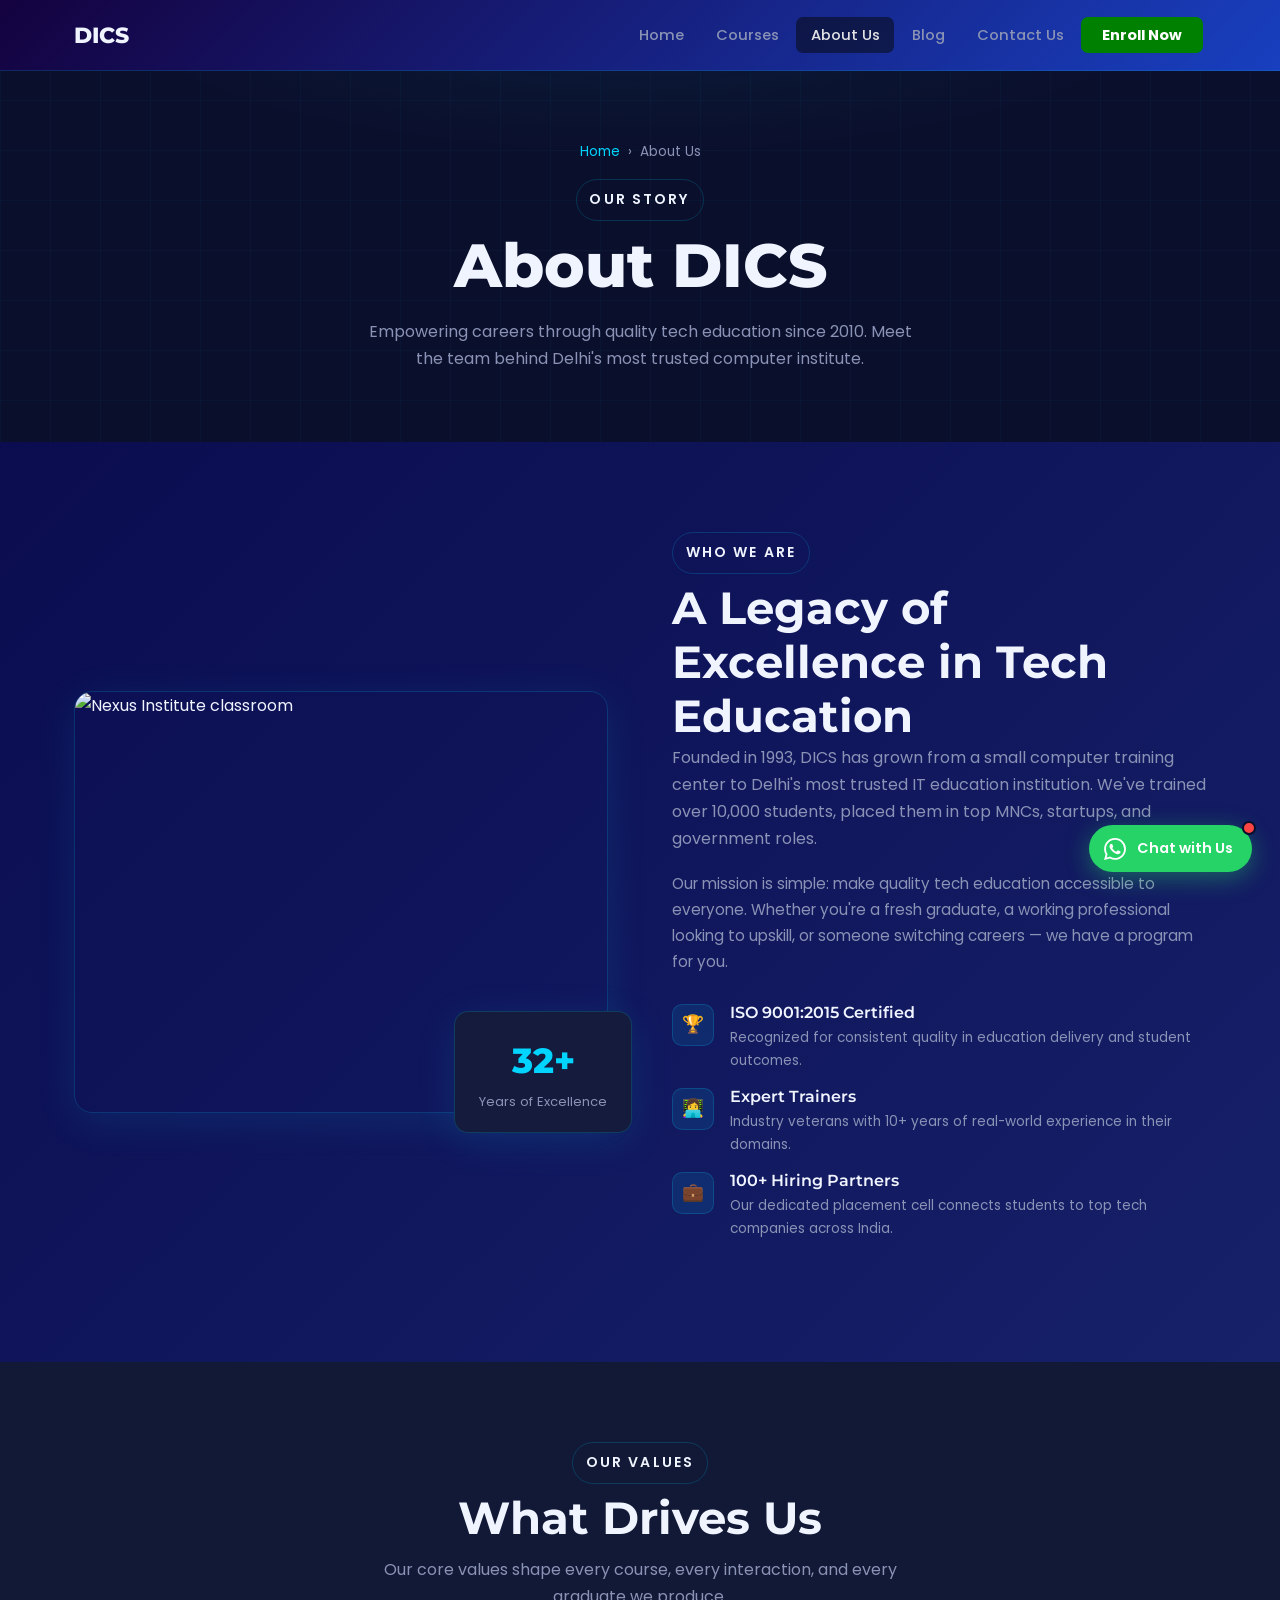
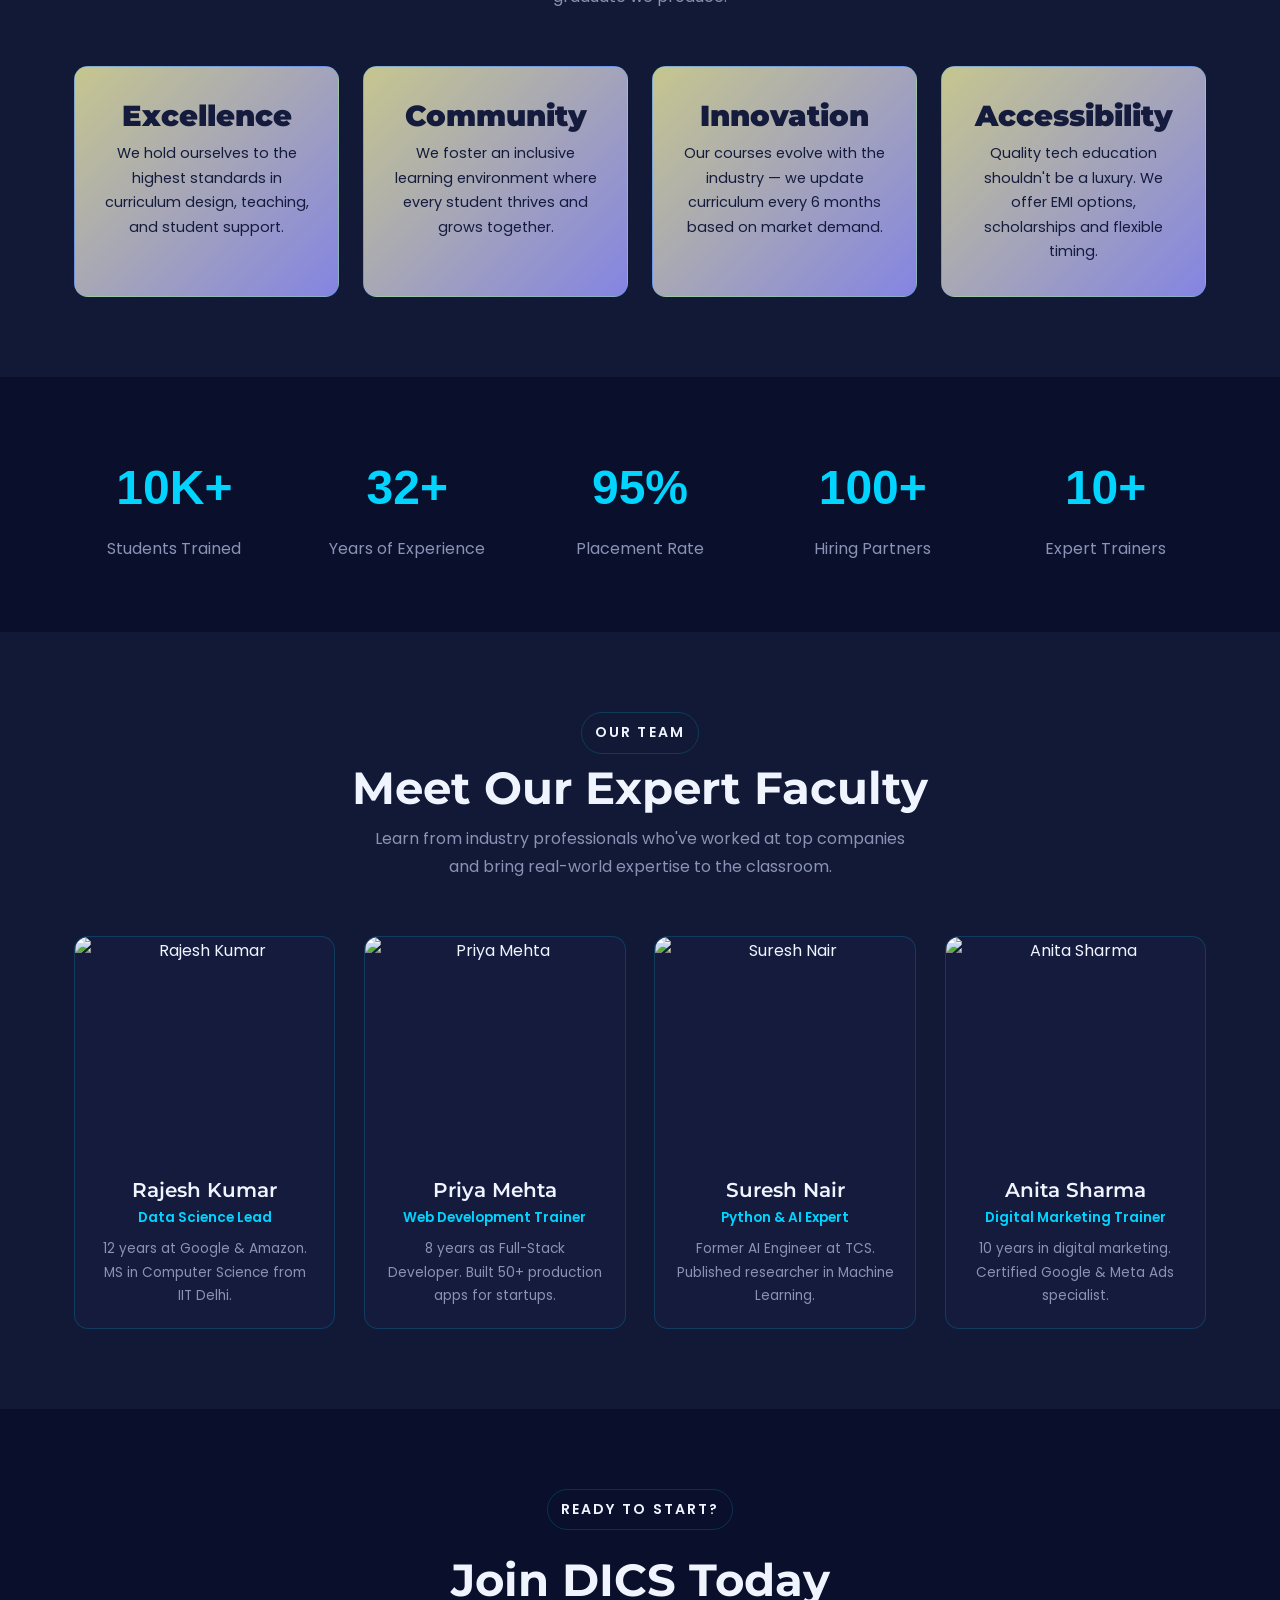
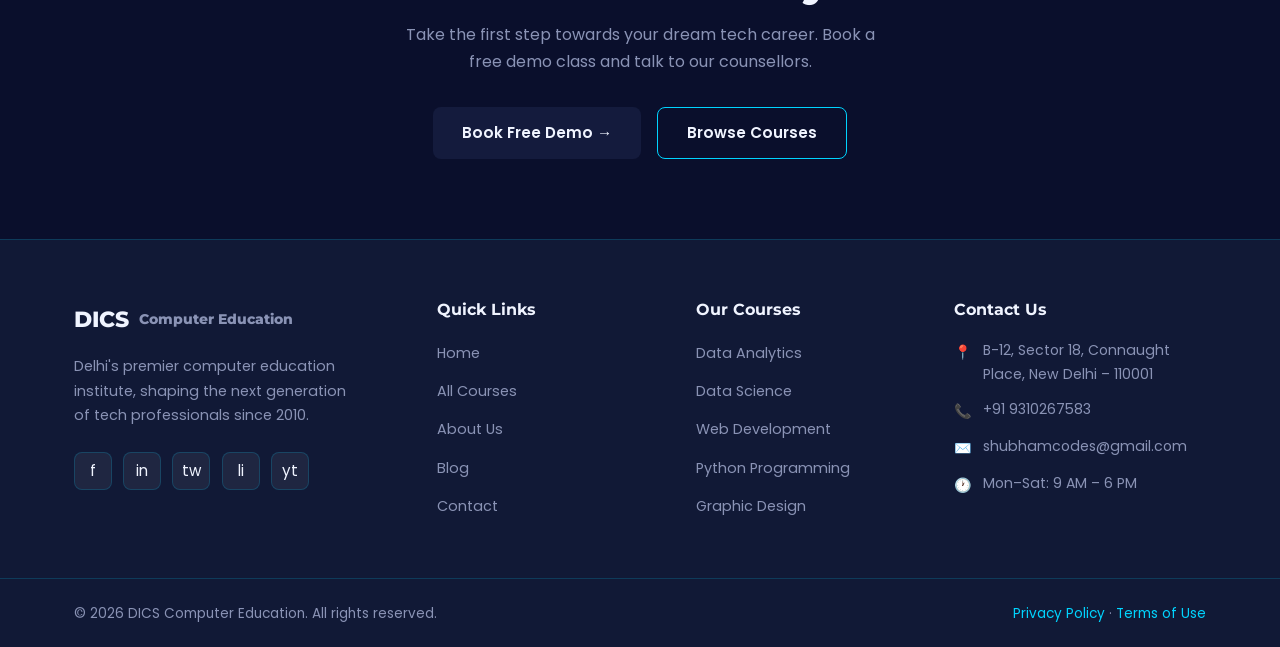
==== about.html @ 357b6cf7 "update" ====
<!DOCTYPE html>
<html lang="en">
<head>
  <meta charset="UTF-8" />
  <meta name="viewport" content="width=device-width, initial-scale=1.0" />
    <title>DICS Computer Education</title>
  
  <link rel="stylesheet" href="style.css" />
    <link
      rel="icon"
      type="image/svg+xml"
      href="data:image/svg+xml,
<svg xmlns='http://www.w3.org/2000/svg' viewBox='0 0 64 64'>
<rect width='100' height='64' rx='12' fill='%2300d4ff'/>
<text x='5' y='42' font-size='22' font-weight='bold' fill='%230a0f2c'>DICS</text>
</svg>"
    />
    <link
      href="https://fonts.googleapis.com/css2?family=Montserrat:wght@500;600;700&family=Poppins:wght@300;400;500&display=swap"
      rel="stylesheet"
    />
</head>
<body>
  <!-- Navbar -->
  <nav class="navbar">
    <div class="container nav-inner">
      <a href="index.html" class="nav-logo">DICS</a>
      <ul class="nav-links" id="navLinks">
        <li><a href="index.html">Home</a></li>
        <li><a href="courses.html">Courses</a></li>
        <li><a href="about.html" class="active">About Us</a></li>
        <li><a href="blog.html">Blog</a></li>
        <li><a href="contact.html">Contact Us</a></li>
        <li><a href="contact.html" class="btn-enroll">Enroll Now</a></li>
      </ul>
      <button class="hamburger" id="hamburger" aria-label="Toggle menu"><span></span><span></span><span></span></button>
    </div>
  </nav>

  <!-- Page Hero -->
  <div class="page-hero">
    <div class="page-hero-bg"></div>
    <div class="container">
      <div class="breadcrumb"><a href="index.html">Home</a> <span>›</span> <span>About Us</span></div>
      <span class="section-tag">Our Story</span>
      <h1>About DICS</h1>
      <p>Empowering careers through quality tech education since 2010. Meet the team behind Delhi's most trusted computer institute.</p>
    </div>
  </div>

  <!-- About Main Section -->
  <section class="about-section">
    <div class="container about-inner">
      <div class="about-image">
        <div class="about-img-main">
          <img src="https://images.unsplash.com/photo-1522202176988-66273c2fd55f?w=700&q=80" alt="Nexus Institute classroom" loading="lazy" />
        </div>
        <div class="about-badge-card">
          <div class="num">32+</div>
          <div class="label">Years of Excellence</div>
        </div>
      </div>
      <div class="about-content">
        <span class="section-tag">Who We Are</span>
        <h2>A Legacy of Excellence in Tech Education</h2>
        <p class="section-sub" style="margin-bottom:1.2rem;">
          Founded in 1993, DICS has grown from a small computer training center to Delhi's most trusted IT education institution. We've trained over 10,000 students, placed them in top MNCs, startups, and government roles.
        </p>
        <p style="color:var(--grey);font-size:0.95rem;margin-bottom:1.5rem;">
          Our mission is simple: make quality tech education accessible to everyone. Whether you're a fresh graduate, a working professional looking to upskill, or someone switching careers — we have a program for you.
        </p>
        <div class="about-features">
          <div class="feature-item">
            <div class="feature-icon">🏆</div>
            <div class="feature-text"><h4>ISO 9001:2015 Certified</h4><p>Recognized for consistent quality in education delivery and student outcomes.</p></div>
          </div>
          <div class="feature-item">
            <div class="feature-icon">👩‍💻</div>
            <div class="feature-text"><h4>Expert Trainers</h4><p>Industry veterans with 10+ years of real-world experience in their domains.</p></div>
          </div>
          <div class="feature-item">
            <div class="feature-icon">💼</div>
            <div class="feature-text"><h4>100+ Hiring Partners</h4><p>Our dedicated placement cell connects students to top tech companies across India.</p></div>
          </div>
        </div>
      </div>
    </div>
  </section>

  <!-- Our Values -->
  <section style="background:var(--navy-mid);padding:80px 0;">
    <div class="container">
      <div class="section-header">
        <span class="section-tag">Our Values</span>
        <h2 class="section-title">What Drives Us</h2>
        <p class="section-sub">Our core values shape every course, every interaction, and every graduate we produce.</p>
      </div>
      <div class="values-grid">
        <div class="value-card">
          <!--
          <div class="value-icon"><svg xmlns="http://www.w3.org/2000/svg" viewBox="0 0 640 640"><!--!Font Awesome Free v7.2.0 by @fontawesome - https://fontawesome.com License - https://fontawesome.com/license/free Copyright 2026 Fonticons, Inc.--><!-- <path d="M232.5 136L320 229L407.5 136L232.5 136zM447.9 163.1L375.6 240L504.6 240L448 163.1zM497.9 288L142.1 288L320 484.3L497.9 288zM135.5 240L264.5 240L192.2 163.1L135.6 240zM569.8 280.1L337.8 536.1C333.3 541.1 326.8 544 320 544C313.2 544 306.8 541.1 302.2 536.1L70.2 280.1C62.5 271.6 61.9 258.9 68.7 249.7L180.7 97.7C185.2 91.6 192.4 87.9 200 87.9L440 87.9C447.6 87.9 454.8 91.5 459.3 97.7L571.3 249.7C578.1 258.9 577.4 271.6 569.8 280.1z"/></svg></div>
          -->
          <h3>Excellence</h3>
          <p>We hold ourselves to the highest standards in curriculum design, teaching, and student support.</p>
        </div>
        <div class="value-card">
          <!-- <div class="value-icon">🤝</div> -->
          <h3>Community</h3>
          <p>We foster an inclusive learning environment where every student thrives and grows together.</p>
        </div>
        <div class="value-card">
          <!-- <div class="value-icon">💡</div> -->
          <h3>Innovation</h3>
          <p>Our courses evolve with the industry — we update curriculum every 6 months based on market demand.</p>
        </div>
        <div class="value-card">
          <!-- <div class="value-icon">🔑</div> -->
          <h3>Accessibility</h3>
          <p>Quality tech education shouldn't be a luxury. We offer EMI options, scholarships and flexible timing.</p>
        </div>
      </div>
    </div>
  </section>

  <!-- Stats Section -->
  <section style="background:var(--navy);padding:70px 0;">
    <div class="container">
      <div style="display:grid;grid-template-columns:repeat(auto-fit,minmax(180px,1fr));gap:2rem;text-align:center;">
        <div>
          <div style="font-family:'Syne',sans-serif;font-size:3rem;font-weight:800;color:var(--cyan);">10K+</div>
          <div style="color:var(--grey);margin-top:0.4rem;">Students Trained</div>
        </div>
        <div>
          <div style="font-family:'Syne',sans-serif;font-size:3rem;font-weight:800;color:var(--cyan);">32+</div>
          <div style="color:var(--grey);margin-top:0.4rem;">Years of Experience</div>
        </div>
        <div>
          <div style="font-family:'Syne',sans-serif;font-size:3rem;font-weight:800;color:var(--cyan);">95%</div>
          <div style="color:var(--grey);margin-top:0.4rem;">Placement Rate</div>
        </div>
        <div>
          <div style="font-family:'Syne',sans-serif;font-size:3rem;font-weight:800;color:var(--cyan);">100+</div>
          <div style="color:var(--grey);margin-top:0.4rem;">Hiring Partners</div>
        </div>
        <div>
          <div style="font-family:'Syne',sans-serif;font-size:3rem;font-weight:800;color:var(--cyan);">10+</div>
          <div style="color:var(--grey);margin-top:0.4rem;">Expert Trainers</div>
        </div>
      </div>
    </div>
  </section>

  <!-- Team Section -->
  <section style="background:var(--navy-mid);padding:80px 0;">
    <div class="container">
      <div class="section-header">
        <span class="section-tag">Our Team</span>
        <h2 class="section-title">Meet Our Expert Faculty</h2>
        <p class="section-sub">Learn from industry professionals who've worked at top companies and bring real-world expertise to the classroom.</p>
      </div>
      <div class="team-grid">
        <div class="team-card">
          <div class="team-img">
            <img src="https://picsum.photos/seed/faculty1/400/300" alt="Rajesh Kumar" loading="lazy" />
          </div>
          <div class="team-info">
            <h3>Rajesh Kumar</h3>
            <div class="role">Data Science Lead</div>
            <p style="color:var(--grey);font-size:0.85rem;margin-top:0.5rem;">12 years at Google & Amazon. MS in Computer Science from IIT Delhi.</p>
          </div>
        </div>
        <div class="team-card">
          <div class="team-img">
            <img src="https://picsum.photos/seed/faculty2/400/300" alt="Priya Mehta" loading="lazy" />
          </div>
          <div class="team-info">
            <h3>Priya Mehta</h3>
            <div class="role">Web Development Trainer</div>
            <p style="color:var(--grey);font-size:0.85rem;margin-top:0.5rem;">8 years as Full-Stack Developer. Built 50+ production apps for startups.</p>
          </div>
        </div>
        <div class="team-card">
          <div class="team-img">
            <img src="https://picsum.photos/seed/faculty3/400/300" alt="Suresh Nair" loading="lazy" />
          </div>
          <div class="team-info">
            <h3>Suresh Nair</h3>
            <div class="role">Python & AI Expert</div>
            <p style="color:var(--grey);font-size:0.85rem;margin-top:0.5rem;">Former AI Engineer at TCS. Published researcher in Machine Learning.</p>
          </div>
        </div>
        <div class="team-card">
          <div class="team-img">
            <img src="https://picsum.photos/seed/faculty4/400/300" alt="Anita Sharma" loading="lazy" />
          </div>
          <div class="team-info">
            <h3>Anita Sharma</h3>
            <div class="role">Digital Marketing Trainer</div>
            <p style="color:var(--grey);font-size:0.85rem;margin-top:0.5rem;">10 years in digital marketing. Certified Google & Meta Ads specialist.</p>
          </div>
        </div>
      </div>
    </div>
  </section>

  <!-- CTA -->
  <section style="background:var(--navy);padding:80px 0;text-align:center;">
    <div class="container">
      <span class="section-tag">Ready to Start?</span>
      <h2 style="margin:1rem 0 0.8rem;">Join DICS Today</h2>
      <p style="color:var(--grey);max-width:500px;margin:0 auto 2rem;">Take the first step towards your dream tech career. Book a free demo class and talk to our counsellors.</p>
      <div style="display:flex;gap:1rem;justify-content:center;flex-wrap:wrap;">
        <a href="contact.html" class="btn btn-primary">Book Free Demo →</a>
        <a href="courses.html" class="btn btn-outline">Browse Courses</a>
      </div>
    </div>
  </section>

  <!-- Footer -->
 <footer class="footer">
      <div class="container">
        <div class="footer-grid">
          <!-- Brand -->
          <div class="footer-brand">
            <a href="index.html" class="nav-logo">
              <!-- <div class="logo-icon">DICS</div> -->
              DICS
              <p>Computer Education</p>
            </a>
            <p>
              Delhi's premier computer education institute, shaping the next
              generation of tech professionals since 2010.
            </p>
            <div class="social-links">
              <a href="#" class="social-link" aria-label="Facebook">f</a>
              <a href="#" class="social-link" aria-label="Instagram">in</a>
              <a href="#" class="social-link" aria-label="Twitter">tw</a>
              <a href="#" class="social-link" aria-label="LinkedIn">li</a>
              <a href="#" class="social-link" aria-label="YouTube">yt</a>
            </div>
          </div>

          <!-- Quick Links -->
          <div class="footer-col">
            <h4>Quick Links</h4>
            <ul>
              <li><a href="index.html">Home</a></li>
              <li><a href="courses.html">All Courses</a></li>
              <li><a href="about.html">About Us</a></li>
              <li><a href="blog.html">Blog</a></li>
              <li><a href="contact.html">Contact</a></li>
            </ul>
          </div>

          <!-- Courses -->
          <div class="footer-col">
            <h4>Our Courses</h4>
            <ul>
              <li><a href="courses.html">Data Analytics</a></li>
              <li><a href="courses.html">Data Science</a></li>
              <li><a href="courses.html">Web Development</a></li>
              <li><a href="courses.html">Python Programming</a></li>
              <li><a href="courses.html">Graphic Design</a></li>
            </ul>
          </div>

          <!-- Contact -->
          <div class="footer-col">
            <h4>Contact Us</h4>
            <ul class="footer-contact">
              <li>
                <span>📍</span
                ><span
                  >B-12, Sector 18, Connaught Place, New Delhi – 110001</span
                >
              </li>
              <li><span>📞</span><span>+91 9310267583</span></li>
              <li><span>✉️</span><span>shubhamcodes@gmail.com</span></li>
              <li><span>🕐</span><span>Mon–Sat: 9 AM – 6 PM</span></li>
            </ul>
          </div>
        </div>
      </div>

      <div class="footer-bottom">
        <div
          class="container"
          style="
            display: flex;
            justify-content: space-between;
            flex-wrap: wrap;
            gap: 0.5rem;
            width: 100%;
          "
        >
          <span>© 2026 DICS Computer Education. All rights reserved.</span>
          <span
            ><a href="#">Privacy Policy</a> · <a href="#">Terms of Use</a></span
          >
        </div>
      </div>
    </footer>


<!-- ===================== POPUP ENQUIRY FORM ===================== -->
    <!-- <div
      class="popup-overlay hidden"
      id="popupOverlay"
      role="dialog"
      aria-modal="true"
      aria-labelledby="popupTitle"
    >
      <div class="popup-box">
        <button class="popup-close" id="popupClose" aria-label="Close popup">
          ✕
        </button>
        <div class="popup-top">
          <span class="section-tag">🎓 Free Counselling</span>
          <p>
            Fill in your details and our counsellor will call 
          </p>
        </div>
        <form id="popupForm" novalidate>
          <div class="form-group">
            <label for="p-name">Full Name *</label>
            <input
              type="text"
              id="p-name"
              name="name"
              placeholder="Your full name"
              required
            />
            <span class="form-error" data-error="name"></span>
          </div>
          <div class="form-group">
            <label for="p-phone">Phone Number *</label>
            <input
              type="tel"
              id="p-phone"
              name="phone"
              placeholder="+91 XXXXX XXXXX"
              required
            />
            <span class="form-error" data-error="phone"></span>
          </div>
          <div class="form-group">
            <label for="p-email">Email Address *</label>
            <input
              type="email"
              id="p-email"
              name="email"
              placeholder="you@email.com"
              required
            />
            <span class="form-error" data-error="email"></span>
          </div>
          <div class="form-group">
            <label for="p-course">Course Interested In *</label>
            <select id="p-course" name="course" required>
              <option value="">Select a course...</option>
              <option>Data Analytics</option>
              <option>Data Science</option>
              <option>Web Development</option>
              <option>Python Programming</option>
              <option>Graphic Design</option>
              <option>Other</option>
            </select>
            <span class="form-error" data-error="course"></span>
          </div>
          <div class="form-group">
            <label for="p-course">Branch *</label>
            <select id="p-course" name="course" required>
              <option value="">Select a branch...</option>
              <option>Punjabi Bagh</option>
              <option>Janakpuri</option>
            </select>
            <span class="form-error" data-error="course"></span>
          </div>
          <button
            type="submit"
            class="submit-btn"
            style="
              width: 100%;
              justify-content: center;
              padding: 0.9rem;
              margin-top: 0.5rem;
            color: black;
            "
          >
            Submit Enquiry →
          </button>
        </form>
      </div>
    </div> -->


  <!-- WhatsApp -->
  <a href="https://wa.me/919310267583" class="whatsapp-float" target="_blank" rel="noopener noreferrer">
    <span class="wa-pulse"></span>
    <svg viewBox="0 0 24 24" fill="currentColor"><path d="M17.472 14.382c-.297-.149-1.758-.867-2.03-.967-.273-.099-.471-.148-.67.15-.197.297-.767.966-.94 1.164-.173.199-.347.223-.644.075-.297-.15-1.255-.463-2.39-1.475-.883-.788-1.48-1.761-1.653-2.059-.173-.297-.018-.458.13-.606.134-.133.298-.347.446-.52.149-.174.198-.298.298-.497.099-.198.05-.371-.025-.52-.075-.149-.669-1.612-.916-2.207-.242-.579-.487-.5-.669-.51-.173-.008-.371-.01-.57-.01-.198 0-.52.074-.792.372-.272.297-1.04 1.016-1.04 2.479 0 1.462 1.065 2.875 1.213 3.074.149.198 2.096 3.2 5.077 4.487.709.306 1.262.489 1.694.625.712.227 1.36.195 1.871.118.571-.085 1.758-.719 2.006-1.413.248-.694.248-1.289.173-1.413-.074-.124-.272-.198-.57-.347m-5.421 7.403h-.004a9.87 9.87 0 01-5.031-1.378l-.361-.214-3.741.982.998-3.648-.235-.374a9.86 9.86 0 01-1.51-5.26c.001-5.45 4.436-9.884 9.888-9.884 2.64 0 5.122 1.03 6.988 2.898a9.825 9.825 0 012.893 6.994c-.003 5.45-4.437 9.884-9.885 9.884m8.413-18.297A11.815 11.815 0 0012.05 0C5.495 0 .16 5.335.157 11.892c0 2.096.547 4.142 1.588 5.945L.057 24l6.305-1.654a11.882 11.882 0 005.683 1.448h.005c6.554 0 11.89-5.335 11.893-11.893a11.821 11.821 0 00-3.48-8.413z"/></svg>
    <span>Chat with Us</span>
  </a>

  <script src="script.js"></script>
</body>
</html>
---- style.css ----
/* ============================================
   DICS Computer Education - Main Stylesheet
   ============================================ */

body {
  font-family: 'Poppins', sans-serif;
}

h1, h2, h3, h4, h5 {
  font-family: 'Montserrat', sans-serif;
  font-weight: 600;
}

/* --- CSS Variables --- */
:root {
  --navy:       #0a0f2c;
  --navy-mid:   #111936;
  --navy-light: #1a2550;
  --cyan:       #00d4ff;
  --cyan-dark:  #009fc0;
  --gold:       #f5c842;
  --white:      #f0f4ff;
  --grey:       #8a93b5;
  --card-bg:    #141b3d;
  --border:     rgba(0,212,255,0.18);
  --shadow:     0 8px 40px rgba(0,212,255,0.10);
  --radius:     14px;
  --transition: 0.3s cubic-bezier(.4,0,.2,1);
}

/* --- Reset & Base --- */
*, *::before, *::after { box-sizing: border-box; margin: 0; padding: 0; }
html { scroll-behavior: smooth; }
body {
  font-family: 'Poppins', sans-serif;
  background: linear-gradient(135deg, rgb(8, 8, 74), rgb(35, 56, 134));
  color: var(--white);
  line-height: 1.7;
  overflow-x: hidden;
}
img { max-width: 100%; display: block; }
a { text-decoration: none; color: inherit; }
ul { list-style: none; }

/* --- Typography --- */
h1, h2, h3, h4 { font-family: 'Montserrat', sans-serif; line-height: 1.2; }
h1 { font-size: clamp(2.2rem, 5vw, 3.8rem); font-weight: 800; }
h2 { font-size: clamp(1.8rem, 3.5vw, 2.8rem); font-weight: 700; }
h3 { font-size: 1.25rem; font-weight: 600; }

/* --- Utility Classes --- */
.container { max-width: 1180px; margin: 0 auto; padding: 0 1.5rem; }
.section-tag {
  display: inline-block;
  font-size: 0.88rem;
  font-weight: 600;
  letter-spacing: 0.15em;
  text-transform: uppercase;
  color: var(--white);
  background: transparent;
  border: 1px solid var(--border);
  border-radius: 50px;
  padding: 0.5rem 0.8rem;
  margin-bottom: 0.5rem;
}
.section-title { margin-bottom: 0.6rem; }
.section-sub { color: var(--grey); max-width: 560px; }
.section-header { text-align: center; margin-bottom: 3.5rem; }
.section-header .section-sub { margin: 0 auto; }
section { padding: 90px 0; }

/* --- Buttons --- */
.btn {
  display: inline-flex;
  align-items: center;
  gap: 0.5rem;
  padding: 0.75rem 1.8rem;
  border-radius: 8px;
  font-family: 'Poppins', sans-serif;
  font-size: 0.95rem;
  font-weight: 600;
  cursor: pointer;
  border: none;
  transition: var(--transition);
}
.btn-primary {
  background: var(--card-bg);
}
.btn-primary:hover {
  background: var(--gold);
  color: var(--card-bg);
  transform: translateY(-2px);
  box-shadow: 0 6px 24px rgba(0,212,255,0.35);
}
.btn-outline {
  background: transparent;
  color: var(--white);
  border: 1.5px solid var(--cyan);
}
.btn-outline:hover {
  background: var(--cyan);
  color: var(--navy);
  transform: translateY(-2px);
}
.btn-gold {
  background: var(--gold);
  color: var(--navy);
}
.btn-gold:hover {
  background: #e8b800;
  transform: translateY(-2px);
  box-shadow: 0 6px 24px rgba(245,200,66,0.35);
}

/* ============================================
   NAVBAR
   ============================================ */
.navbar {
  position: fixed;
  top: 0; left: 0; right: 0;
  z-index: 1000;
  padding: 1rem 0;
  background: linear-gradient(135deg, #14023f, #183fbf);
  color: white;
  backdrop-filter: blur(18px);
  border-bottom: 1px solid var(--border);
  transition: var(--transition);
}
.nav-inner {
  display: flex;
  align-items: center;
  justify-content: space-between;
  gap: 1rem;
  /* FIX: ensure it never overflows */
  width: 100%;
}
.nav-logo {
  display: flex;
  align-items: center;
  gap: 0.6rem;
  font-family: 'Montserrat', sans-serif;
  font-weight: 800;
  font-size: 1.4rem;
  color: var(--white);
  flex-shrink: 0; /* FIX: logo never shrinks */
}
.nav-logo span { color: var(--cyan); }
.logo-icon {
  width: 38px; height: 38px;
  background: var(--cyan);
  border-radius: 8px;
  display: flex; align-items: center; justify-content: center;
  font-size: 1.1rem;
  color: var(--navy);
  font-weight: 800;
}
.nav-links {
  display: flex;
  align-items: center;
  gap: 0.2rem;
}
.nav-links a {
  padding: 0.5rem 0.9rem;
  border-radius: 7px;
  font-size: 0.92rem;
  font-weight: 500;
  color: var(--grey);
  transition: var(--transition);
  white-space: nowrap; /* FIX: prevent link text wrapping */
}
.nav-links a:hover,
.nav-links a.active {
  color: rgb(226, 226, 229);
  background: rgba(7, 7, 5, 0.5);
}
.btn-enroll {
  background: green;
  color: white !important;
  font-weight: 700 !important;
  padding: 0.5rem 1.3rem !important;
}
.btn-enroll:hover {
  background: var(--cyan-dark) !important;
  box-shadow: 0 4px 18px rgba(0,212,255,0.35);
}

/* ============================================
   HAMBURGER
   ============================================ */
.hamburger {
  display: none;
  flex-direction: column;
  gap: 5px;
  cursor: pointer;
  background: none;
  border: none;
  padding: 4px;
  z-index: 1100; /* FIX: above the mobile nav overlay */
  position: relative;
  flex-shrink: 0;
}
.hamburger span {
  display: block;
  width: 24px; height: 2.5px;
  background: var(--white);
  border-radius: 4px;
  transition: var(--transition);
}
.hamburger.open span:nth-child(1) { transform: rotate(45deg) translate(5px, 5px); }
.hamburger.open span:nth-child(2) { opacity: 0; }
.hamburger.open span:nth-child(3) { transform: rotate(-45deg) translate(5px, -5px); }

/* ============================================
   HERO SECTION
   ============================================ */
.hero {
  min-height: 100vh;
  display: flex;
  align-items: center;
  padding: 140px 0 80px;
  position: relative;
  overflow: hidden;
}
.hero-bg {
  position: absolute;
  inset: 0;
  background: transparent;
  color: white;
  z-index: 0;
}
.hero-bg::after {
  content: '';
  position: absolute;
  inset: 0;
  background-image:
    linear-gradient(rgba(0,212,255,0.04) 1px, transparent 1px),
    linear-gradient(90deg, rgba(0,212,255,0.04) 1px, transparent 1px);
  background-size: 50px 50px;
}
.hero-inner {
  display: grid;
  grid-template-columns: 1fr 1fr;
  align-items: center;
  gap: 4rem;
  position: relative;
  z-index: 1;
}
.hero-content { max-width: 580px; }
.hero-badge {
  display: inline-flex;
  align-items: center;
  gap: 0.5rem;
  background: rgba(0,212,255,0.10);
  border: 1px solid var(--border);
  border-radius: 50px;
  padding: 0.4rem 1rem;
  font-size: 0.82rem;
  font-weight: 600;
  color: var(--cyan);
  margin-bottom: 1.5rem;
  letter-spacing: 0.05em;
}
.hero-badge .dot {
  width: 8px; height: 8px;
  border-radius: 50%;
  background: var(--cyan);
  animation: pulse 1.5s infinite;
  flex-shrink: 0;
}
@keyframes pulse { 0%,100% { opacity: 1; } 50% { opacity: 0.3; } }
.hero-title { margin-bottom: 1.2rem; }
.hero-title .highlight { color: var(--cyan); position: relative; }
.hero-sub { color: var(--grey); font-size: 1.05rem; margin-bottom: 2rem; max-width: 480px; }
.hero-btns { display: flex; gap: 1rem; flex-wrap: wrap; }
.hero-stats {
  display: flex;
  gap: 2.5rem;
  margin-top: 3rem;
  padding-top: 2rem;
  border-top: 1px solid var(--border);
}
.stat-item { text-align: left; }
.stat-num {
  font-family: 'Montserrat', sans-serif;
  font-size: 1.9rem;
  font-weight: 800;
  color: var(--white);
  line-height: 1;
}
.stat-label { font-size: 0.82rem; color: var(--grey); margin-top: 0.3rem; }
.hero-image { position: relative; }
.hero-img-wrap {
  border-radius: 20px;
  overflow: hidden;
  border: 1px solid var(--border);
  box-shadow: var(--shadow), 0 0 80px rgba(0,212,255,0.08);
  aspect-ratio: 4/3;
}
.hero-img-wrap img { width: 100%; height: 100%; object-fit: cover; }
.hero-float {
  position: absolute;
  background: var(--card-bg);
  border: 1px solid var(--border);
  border-radius: 12px;
  padding: 0.8rem 1.1rem;
  display: flex;
  align-items: center;
  gap: 0.7rem;
  font-size: 0.85rem;
  font-weight: 600;
  box-shadow: var(--shadow);
  animation: floatY 3s ease-in-out infinite;
}
.hero-float.f1 { bottom: -18px; left: -30px; animation-delay: 0s; }
.hero-float.f2 { top: -18px; right: -20px; animation-delay: 1.5s; }
.hero-float .fi { font-size: 1.4rem; }
@keyframes floatY {
  0%,100% { transform: translateY(0); }
  50% { transform: translateY(-8px); }
}

/* ============================================
   COUNTDOWN TIMER
   ============================================ */
.countdown-section {
  background: linear-gradient(135deg, var(--navy-light) 0%, var(--card-bg) 100%);
  border-top: 1px solid var(--border);
  border-bottom: 1px solid var(--border);
  padding: 40px 0;
}
.countdown-inner {
  display: flex;
  align-items: center;
  justify-content: center;
  gap: 3rem;
  flex-wrap: wrap;
  text-align: center;
}
.countdown-text h3 { font-family: 'Montserrat', sans-serif; font-size: 1.3rem; }
.countdown-text p { color: var(--grey); font-size: 0.9rem; margin-top: 0.3rem; }
.seats-badge {
  display: inline-block;
  background: rgba(245,200,66,0.15);
  border: 1px solid rgba(245,200,66,0.4);
  color: var(--gold);
  padding: 0.3rem 0.8rem;
  border-radius: 50px;
  font-size: 0.78rem;
  font-weight: 700;
  letter-spacing: 0.05em;
  text-transform: uppercase;
  margin-bottom: 0.5rem;
}
.timer-boxes {
  display: flex;
  gap: 1rem;
  align-items: center;
}
.timer-box {
  text-align: center;
  background: var(--navy);
  border: 1px solid var(--border);
  border-radius: 10px;
  padding: 0.8rem 1.2rem;
  min-width: 72px;
}
.timer-num {
  font-family: 'Montserrat', sans-serif;
  font-size: 2rem;
  font-weight: 800;
  color: var(--cyan);
  line-height: 1;
}
.timer-label { font-size: 0.7rem; color: var(--grey); text-transform: uppercase; letter-spacing: 0.1em; margin-top: 0.3rem; }
.timer-sep { font-family: 'Montserrat', sans-serif; font-size: 2rem; font-weight: 800; color: var(--cyan); }

/* ============================================
   COURSES SECTION
   ============================================ */
.courses-section { background: transparent; }
.courses-grid {
  display: grid;
  grid-template-columns: repeat(auto-fill, minmax(265px, 1fr));
  gap: 1rem;
}
.course-card {
  background: linear-gradient(rgb(202, 202, 135), rgb(92, 92, 192), rgb(56, 100, 188));
  border: 1px solid var(--border);
  border-radius: var(--radius);
  overflow: hidden;
  transition: var(--transition);
  cursor: pointer;
}
.course-card:hover {
  transform: translateY(-6px);
  border-color: var(--cyan);
  box-shadow: 0 16px 50px rgba(0,212,255,0.15);
}
.course-img {
  height: 190px;
  overflow: hidden;
  position: relative;
}
.course-img img {
  width: 100%; height: 100%;
  object-fit: cover;
  transition: transform 0.5s ease;
}
.course-card:hover .course-img img { transform: scale(1.07); }
.course-badge {
  position: absolute;
  top: 12px; left: 12px;
  background: var(--cyan);
  color: var(--navy);
  font-size: 0.72rem;
  font-weight: 700;
  padding: 0.25rem 0.7rem;
  border-radius: 50px;
  letter-spacing: 0.05em;
  text-transform: uppercase;
}
.course-body { padding: 1.4rem; }
.course-meta {
  display: flex;
  gap: 1rem;
  font-size: 0.8rem;
  color: var(--white);
  margin-bottom: 0.7rem;
}
.course-meta span { display: flex; align-items: center; gap: 0.3rem; }
.course-body h3 { margin-bottom: 0.5rem; font-size: 1.1rem; }
.course-body p { color: var(--white); font-size: 0.88rem; margin-bottom: 1.2rem; line-height: 1.6; }
.course-footer {
  display: flex;
  align-items: center;
  justify-content: space-between;
  border-top: 1px solid var(--border);
}
.course-price {
  font-family: 'Montserrat', sans-serif;
  font-weight: 700;
  font-size: 1.05rem;
  color: var(--cyan);
}
.course-price span { font-size: 0.78rem; color: var(--grey); font-weight: 400; }

/* ============================================
   ABOUT SECTION
   ============================================ */
.about-section { background: transparent; }
.about-inner {
  display: grid;
  grid-template-columns: 1fr 1fr;
  gap: 4rem;
  align-items: center;
}
.about-image { position: relative; }
.about-img-main {
  border-radius: 18px;
  overflow: hidden;
  border: 1px solid var(--border);
  box-shadow: var(--shadow);
}
.about-img-main img { width: 100%; height: 420px; object-fit: cover; }
.about-badge-card {
  position: absolute;
  bottom: -20px; right: -24px;
  background: var(--card-bg);
  border: 1px solid var(--border);
  border-radius: 14px;
  padding: 1.2rem 1.5rem;
  text-align: center;
  box-shadow: var(--shadow);
}
.about-badge-card .num {
  font-family: 'Montserrat', sans-serif;
  font-size: 2.2rem;
  font-weight: 800;
  color: var(--cyan);
}
.about-badge-card .label { font-size: 0.82rem; color: var(--grey); }
.about-content .section-sub { margin-bottom: 1.5rem; }
.about-features { display: flex; flex-direction: column; gap: 1rem; margin: 1.8rem 0 2rem; }
.feature-item {
  display: flex;
  align-items: flex-start;
  gap: 1rem;
}
.feature-icon {
  width: 42px; height: 42px;
  background: rgba(0,212,255,0.10);
  border: 1px solid var(--border);
  border-radius: 10px;
  display: flex; align-items: center; justify-content: center;
  font-size: 1.1rem;
  flex-shrink: 0;
}
.feature-text h4 { font-size: 0.98rem; margin-bottom: 0.2rem; }
.feature-text p { font-size: 0.85rem; color: var(--grey); }

/* ============================================
   BLOG SECTION
   ============================================ */
.blog-section { background: transparent; }
.blog-grid {
  display: grid;
  grid-template-columns: repeat(auto-fill, minmax(320px, 1fr));
  gap: 1.8rem;
}
.blog-card {
  background: transparent;
  border: 1px solid var(--border);
  border-radius: var(--radius);
  overflow: hidden;
  transition: var(--transition);
}
.blog-card:hover {
  transform: translateY(-5px);
  border-color: rgba(0,212,255,0.4);
  box-shadow: var(--shadow);
}
.blog-img {
  height: 210px;
  overflow: hidden;
}
.blog-img img {
  width: 100%; height: 100%;
  object-fit: cover;
  transition: transform 0.5s ease;
}
.blog-card:hover .blog-img img { transform: scale(1.05); }
.blog-body { padding: 1.5rem; }
.blog-tags { display: flex; gap: 0.5rem; margin-bottom: 0.8rem; flex-wrap: wrap; }
.blog-tag {
  background: rgba(0,212,255,0.10);
  border: 1px solid var(--border);
  color: var(--cyan);
  font-size: 0.72rem;
  font-weight: 600;
  padding: 0.2rem 0.7rem;
  border-radius: 50px;
  letter-spacing: 0.05em;
  text-transform: uppercase;
}
.blog-body h3 { margin-bottom: 0.6rem; font-size: 1.1rem; line-height: 1.4; }
.blog-body p { color: var(--grey); font-size: 0.88rem; margin-bottom: 1.2rem; }
.blog-meta {
  display: flex;
  align-items: center;
  justify-content: space-between;
  font-size: 0.82rem;
  color: var(--grey);
  padding-top: 1rem;
  border-top: 1px solid var(--border);
}
.blog-author { display: flex; align-items: center; gap: 0.5rem; }
.blog-author img {
  width: 28px; height: 28px;
  border-radius: 50%;
  object-fit: cover;
  border: 1.5px solid var(--border);
}
.read-more {
  color: var(--cyan);
  font-weight: 600;
  font-size: 0.88rem;
  display: inline-flex;
  align-items: center;
  gap: 0.3rem;
  transition: var(--transition);
}
.read-more:hover { gap: 0.6rem; }

/* ============================================
   CONTACT SECTION
   ============================================ */
.contact-inner {
  display: grid;
  grid-template-columns: 1fr 1.4fr;
  gap: 4rem;
  align-items: start;
}
.contact-info h2 { margin-bottom: 1rem; }
.contact-info p { color: var(--grey); margin-bottom: 2rem; }
.contact-details { display: flex; flex-direction: column; gap: 1.2rem; }
.contact-item {
  display: flex;
  align-items: flex-start;
  gap: 1rem;
}
.ci-icon {
  width: 44px; height: 44px;
  background: rgba(0,212,255,0.10);
  border: 1px solid var(--border);
  border-radius: 10px;
  display: flex; align-items: center; justify-content: center;
  font-size: 1.1rem;
  flex-shrink: 0;
}
.ci-text h4 { font-size: 0.9rem; color: var(--grey); margin-bottom: 0.2rem; font-weight: 500; }
.ci-text p { font-size: 0.95rem; font-weight: 500; }
.contact-form-wrap {
  background: transparent;
  border-radius: 18px;
  box-shadow: 0px 4px 10px rgba(58, 45, 201, 0.5);
  padding: 2.5rem;
}
.contact-form-wrap h3 { margin-bottom: 1.5rem; }
.form-row { display: grid; grid-template-columns: 1fr 1fr; gap: 1rem; }
.form-group { margin-bottom: 1.2rem; }
.form-group label {
  display: block;
  font-size: 0.85rem;
  font-weight: 600;
  color: var(--grey);
  margin-bottom: 0.5rem;
}
.form-group input,
.form-group select,
.form-group textarea {
  width: 100%;
  background: transparent;
  border: 1px solid var(--border);
  border-radius: 9px;
  color: var(--white);
  font-family: 'Poppins', sans-serif;
  font-size: 0.93rem;
  padding: 0.75rem 1rem;
  outline: none;
  transition: var(--transition);
}
.form-group input::placeholder,
.form-group textarea::placeholder { color: var(--grey); }
.form-group input:focus,
.form-group select:focus,
.form-group textarea:focus {
  border-color: var(--cyan);
  box-shadow: 0 0 0 3px rgba(0,212,255,0.10);
}
.form-group select option { background: var(--navy-mid); }
.form-group textarea { resize: vertical; min-height: 110px; }
.form-error { font-size: 0.78rem; color: #ff6b6b; margin-top: 0.3rem; display: none; }
.form-success {
  background: rgba(0,212,255,0.10);
  border: 1px solid var(--border);
  border-radius: 10px;
  padding: 1rem;
  text-align: center;
  color: var(--cyan);
  font-weight: 600;
  display: none;
  margin-top: 1rem;
}
.submit {
  background-color: var(--white);
}
.submit-btn {
  background-color: #4CAF50;
  color: white;
  border: none;
  padding: 12px 25px;
  border-radius: 6px;
  cursor: pointer;
}
.submit-btn:hover{
  background-color: #ce9805;
  color: white;
  border: none;
  padding: 12px 25px;
  border-radius: 6px;
}

/* ============================================
   FOOTER
   ============================================ */
.footer {
  background: var(--navy-mid);
  border-top: 1px solid var(--border);
  padding: 60px 0 0;
}
.footer-grid {
  display: grid;
  grid-template-columns: 1.5fr 1fr 1fr 1.2fr;
  gap: 3rem;
  margin-bottom: 3rem;
}
.footer-brand .nav-logo { margin-bottom: 1rem; }
.footer-brand p { color: var(--grey); font-size: 0.9rem; max-width: 280px; line-height: 1.7; }
.social-links { display: flex; gap: 0.7rem; margin-top: 1.5rem; }
.social-link {
  width: 38px; height: 38px;
  background: rgba(255,255,255,0.06);
  border: 1px solid var(--border);
  border-radius: 8px;
  display: flex; align-items: center; justify-content: center;
  font-size: 0.95rem;
  transition: var(--transition);
}
.social-link:hover {
  background: var(--cyan);
  color: var(--navy);
  border-color: var(--cyan);
  transform: translateY(-2px);
}
.footer-col h4 {
  font-family: 'Montserrat', sans-serif;
  font-size: 1rem;
  font-weight: 700;
  margin-bottom: 1.2rem;
  color: var(--white);
}
.footer-col ul li { margin-bottom: 0.7rem; }
.footer-col ul li a {
  color: var(--grey);
  font-size: 0.9rem;
  transition: var(--transition);
}
.footer-col ul li a:hover { color: var(--cyan); padding-left: 4px; }
.footer-contact li {
  display: flex;
  gap: 0.7rem;
  color: var(--grey);
  font-size: 0.88rem;
  margin-bottom: 0.8rem;
  align-items: flex-start;
}
.footer-contact li span:first-child { color: var(--cyan); flex-shrink: 0; margin-top: 2px; }
.footer-bottom {
  border-top: 1px solid var(--border);
  padding: 1.4rem 0;
  display: flex;
  align-items: center;
  justify-content: space-between;
  flex-wrap: wrap;
  gap: 0.8rem;
  font-size: 0.85rem;
  color: var(--grey);
}
.footer-bottom a { color: var(--cyan); }
.whatsapp_icon{
  height: 38px;
  width: 38px;
}
.phone_icon{
  height: 28px;
  width: 28px;
}

/* ============================================
   POPUP ENQUIRY FORM
   ============================================ */
.popup-overlay {
  position: fixed;
  inset: 0;
  background: rgba(5,8,22,0.85);
  backdrop-filter: blur(6px);
  z-index: 9999;
  display: flex;
  align-items: center;
  justify-content: center;
  padding: 1rem;
  animation: fadeIn 0.3s ease;
}
.popup-overlay.hidden { display: none; }
@keyframes fadeIn { from { opacity: 0; } to { opacity: 1; } }
.popup-box {
  background: var(--card-bg);
  border: 1px solid var(--border);
  border-radius: 20px;
  padding: 2.5rem;
  width: 100%;
  max-width: 480px;
  position: relative;
  animation: slideUp 0.35s cubic-bezier(.4,0,.2,1);
  box-shadow: 0 30px 80px rgba(0,0,0,0.5), 0 0 60px rgba(0,212,255,0.08);
}
@keyframes slideUp { from { opacity: 0; transform: translateY(30px); } to { opacity: 1; transform: translateY(0); } }
.popup-close {
  position: absolute;
  top: 1.1rem; right: 1.1rem;
  width: 34px; height: 34px;
  background: rgba(255,255,255,0.07);
  border: 1px solid var(--border);
  border-radius: 50%;
  cursor: pointer;
  font-size: 1.1rem;
  color: var(--grey);
  display: flex; align-items: center; justify-content: center;
  transition: var(--transition);
  line-height: 1;
}
/* Make popup scrollable */
.popup-box {
  max-height: 90vh;        
  overflow-y: auto;        
  width: 100%;
  max-width: 500px;

  padding: 1.5rem;
  border-radius: 12px;
  background: #0b132b;
  position: relative;
}

/* Optional: smooth scrollbar */
.popup-box::-webkit-scrollbar {
  width: 6px;
}

.popup-box::-webkit-scrollbar-thumb {
  background: #00d4ff;
  border-radius: 10px;
}

.popup-close:hover { background: rgba(255,255,255,0.15); color: var(--white); }
.popup-top { margin-bottom: 1.8rem; }
.popup-top .section-tag { margin-bottom: 0.8rem; }
.popup-top h2 { font-size: 1.6rem; margin-bottom: 0.5rem; }
.popup-top p { color: var(--grey); font-size: 0.88rem; }

/* ============================================
   WHATSAPP FLOATING BUTTON
   ============================================ */
.whatsapp-float {
  position: fixed;
  bottom: 28px;
  right: 28px;
  z-index: 998;
  display: flex;
  align-items: center;
  gap: 0.7rem;
  background: #25d366;
  color: #fff;
  border-radius: 50px;
  padding: 0.7rem 1.2rem 0.7rem 0.9rem;
  font-family: 'Poppins', sans-serif;
  font-weight: 600;
  font-size: 0.9rem;
  box-shadow: 0 6px 24px rgba(37,211,102,0.4);
  transition: var(--transition);
  text-decoration: none;
  cursor: pointer;
}
.whatsapp-float:hover {
  transform: scale(1.05);
  box-shadow: 0 8px 30px rgba(37,211,102,0.55);
}
.whatsapp-float svg { width: 22px; height: 22px; flex-shrink: 0; }
.wa-pulse {
  position: absolute;
  top: -4px; right: -4px;
  width: 14px; height: 14px;
  background: #ff4444;
  border-radius: 50%;
  border: 2px solid var(--navy);
}

/* ============================================
   PAGE HERO (for inner pages)
   ============================================ */
.page-hero {
  padding: 140px 0 70px;
  text-align: center;
  position: relative;
  overflow: hidden;
  background:
    radial-gradient(ellipse 60% 50% at 50% 0%, rgba(0,212,255,0.07) 0%, transparent 70%),
    var(--navy);
}
.page-hero-bg {
  position: absolute;
  inset: 0;
  background-image:
    linear-gradient(rgba(0,212,255,0.03) 1px, transparent 1px),
    linear-gradient(90deg, rgba(0,212,255,0.03) 1px, transparent 1px);
  background-size: 50px 50px;
}
.page-hero h1 { position: relative; z-index: 1; }
.page-hero p { color: var(--grey); max-width: 550px; margin: 1rem auto 0; position: relative; z-index: 1; }
.breadcrumb {
  display: flex;
  align-items: center;
  justify-content: center;
  gap: 0.5rem;
  font-size: 0.85rem;
  color: var(--grey);
  margin-bottom: 1rem;
  position: relative;
  z-index: 1;
}
.breadcrumb a { color: var(--cyan); }

/* ============================================
   ABOUT PAGE
   ============================================ */
.values-grid {
  display: grid;
  grid-template-columns: repeat(auto-fill, minmax(230px, 1fr));
  gap: 1.5rem;
  margin-top: 3rem;
}
.value-card {
  background: linear-gradient(135deg,rgb(198, 198, 143),rgb(132, 132, 227));
  border: 1px solid var(--border);
  border-radius: var(--radius);
  padding: 2rem 1.5rem;
  text-align: center;
  transition: var(--transition);
}
.value-card:hover {
  border-color: var(--cyan);
  transform: translateY(-4px);
}

.value-icon { font-size: 2.2rem; margin-bottom: 1rem; width:100px;
    height:100px;}
.value-card h3 { margin-bottom: 0.5rem; font-size: 1.8rem;color: var(--card-bg);font-weight: 900;}
.value-card p { color: var(--card-bg); font-size: 0.90rem; }
.team-grid {
  display: grid;
  grid-template-columns: repeat(auto-fill, minmax(240px, 1fr));
  gap: 1.8rem;
}
.team-card {
  background: var(--card-bg);
  border: 1px solid var(--border);
  border-radius: var(--radius);
  overflow: hidden;
  text-align: center;
  transition: var(--transition);
}
.team-card:hover { border-color: var(--cyan); transform: translateY(-5px); box-shadow: var(--shadow); }
.team-img { height: 220px; overflow: hidden; }
.team-img img { width: 100%; height: 100%; object-fit: cover; transition: transform 0.5s ease; }
.team-card:hover .team-img img { transform: scale(1.06); }
.team-info { padding: 1.3rem; }
.team-info h3 { margin-bottom: 0.3rem; }
.team-info .role { color: var(--cyan); font-size: 0.85rem; font-weight: 600; }

/* ============================================
   BLOG PAGE
   ============================================ */
.blog-featured {
  background: var(--card-bg);
  border: 1px solid var(--border);
  border-radius: 18px;
  overflow: hidden;
  display: grid;
  grid-template-columns: 1.4fr 1fr;
  margin-bottom: 3rem;
  transition: var(--transition);
}
.blog-featured:hover { border-color: rgba(0,212,255,0.4); }
.bf-img { height: 360px; overflow: hidden; }
.bf-img img { width: 100%; height: 100%; object-fit: cover; }
.bf-content { padding: 2.5rem; display: flex; flex-direction: column; justify-content: center; }
.bf-content .blog-tags { margin-bottom: 1rem; }
.bf-content h2 { font-size: 1.6rem; margin-bottom: 0.8rem; }
.bf-content p { color: var(--grey); margin-bottom: 1.5rem; }

/* ============================================
   RESPONSIVE — TABLET (≤1024px)
   ============================================ */
@media (max-width: 1024px) {
  .footer-grid { grid-template-columns: 1fr 1fr; }
  .about-inner { gap: 2.5rem; }
  .contact-inner { gap: 2.5rem; }
}

/* ============================================
   RESPONSIVE — MOBILE (≤820px)
   KEY FIX: navbar mobile menu
   ============================================ */
@media (max-width: 820px) {

  /* ---- Taller navbar on mobile ---- */
  .navbar {
    padding: 1.4rem 0;
    transition: padding 0.3s cubic-bezier(.4,0,.2,1);
  }

  /* ---- Expanded navbar when menu is open ---- */
  .navbar.nav-expanded {
    padding: 2rem 0;
  }

  .nav-logo {
    font-size: 1.6rem;
  }

  /* ---- Hamburger: show it ---- */
  .hamburger {
    display: flex;
  }

  /* ---- Full sidebar: covers entire screen ---- */
  .nav-links {
    display: flex !important;
    flex-direction: column;
    align-items: stretch;
    justify-content: flex-start;
    gap: 0;

    position: fixed;
    top: 0;
    left: 0;
    right: 0;
    bottom: 0;
    width: 100vw;
    height: 100vh;

    background: linear-gradient(160deg, #080d2e 0%, #0a0f2c 50%, #0d1535 100%);

    padding: 0;
    overflow-y: auto;
    overflow-x: hidden;
    z-index: 1050;

    /* Slide in from the right */
    transform: translateX(100%);
    transition: transform 0.4s cubic-bezier(.4, 0, .2, 1);
  }

  .nav-links.open {
    transform: translateX(0);
  }

  /* ---- Sidebar top bar: logo + close button ---- */
  .nav-links::before {
    content: 'DICS';
    display: flex;
    align-items: center;
    width: 100%;
    padding: 1.5rem 1.8rem;
    font-family: 'Montserrat', sans-serif;
    font-weight: 800;
    font-size: 1.8rem;
    color: var(--white);
    letter-spacing: 0.06em;
    border-bottom: 1px solid var(--border);
    background: rgba(0, 212, 255, 0.03);
    flex-shrink: 0;
  }

  /* ---- Nav links: big, centered, full-width rows ---- */
  .nav-links li {
    width: 100%;
    border-bottom: 1px solid rgba(0, 212, 255, 0.06);
  }

  .nav-links a {
    display: flex;
    align-items: center;
    width: 100%;
    font-size: 1.25rem;
    font-weight: 500;
    padding: 1.15rem 2rem;
    color: var(--grey);
    border-left: 4px solid transparent;
    border-radius: 0;
    letter-spacing: 0.01em;
    transition: all 0.22s ease;
    background: transparent;
  }

  .nav-links a:hover,
  .nav-links a.active {
    color: var(--white);
    background: rgba(0, 212, 255, 0.06);
    border-left-color: var(--cyan);
    padding-left: 2.5rem;
  }

  /* ---- Enroll button: full-width at bottom ---- */
  .nav-links .btn-enroll {
    display: flex !important;
    align-items: center;
    justify-content: center;
    margin: 2rem 1.8rem 0;
    width: calc(100% - 3.6rem) !important;
    padding: 1rem 1.5rem !important;
    font-size: 1rem !important;
    border-radius: 10px;
    background: green;
    color: white;
    border: none;
    border-left: 4px solid transparent !important;
  }

  .nav-links .btn-enroll:hover {
    background: var(--cyan-dark) !important;
    padding-left: 1.5rem !important;
    border-left-color: transparent !important;
  }

  /* ---- Social / footer strip inside sidebar ---- */
  .nav-sidebar-footer {
    margin-top: auto;
    padding: 2rem 1.8rem;
    border-top: 1px solid var(--border);
    display: flex;
    flex-direction: column;
    gap: 0.6rem;
  }

  .nav-sidebar-footer span {
    font-size: 0.8rem;
    color: var(--grey);
  }

  .nav-sidebar-footer strong {
    color: var(--cyan);
    font-size: 0.85rem;
  }

  /* Hero */
  .hero-inner { grid-template-columns: 1fr; }
  .hero-image { display: none; }
  .hero-stats { gap: 1.5rem; }

  /* About */
  .about-inner { grid-template-columns: 1fr; }
  .about-badge-card { right: 0; }

  /* Contact */
  .contact-inner { grid-template-columns: 1fr; }

  /* Blog */
  .blog-featured { grid-template-columns: 1fr; }
  .bf-img { height: 250px; }

  /* Form */
  .form-row { grid-template-columns: 1fr; }
}

/* ============================================
   RESPONSIVE — SMALL MOBILE (≤600px)
   ============================================ */
@media (max-width: 600px) {
  section { padding: 60px 0; }
  .footer-grid { grid-template-columns: 1fr; gap: 2rem; }
  .footer-bottom { flex-direction: column; text-align: center; }
  .hero-stats { flex-wrap: wrap; gap: 1.2rem; }
  .countdown-inner { gap: 1.5rem; }
  .timer-boxes { gap: 0.6rem; }
  .timer-box { min-width: 60px; padding: 0.6rem 0.8rem; }
  .timer-num { font-size: 1.6rem; }
  .popup-box { padding: 1.8rem; }

  /* WhatsApp button: icon-only on small screens */
  .whatsapp-float span { display: none; }
  .whatsapp-float {
    border-radius: 50%;
    padding: 0.85rem;
    bottom: 20px;
    right: 20px;
  }

  /* Hero badge wrapping on very small screens */
  .hero-badge {
    font-size: 0.72rem;
    padding: 0.35rem 0.75rem;
  }

  /* Contact form padding */
  .contact-form-wrap {
    padding: 1.5rem;
  }
}
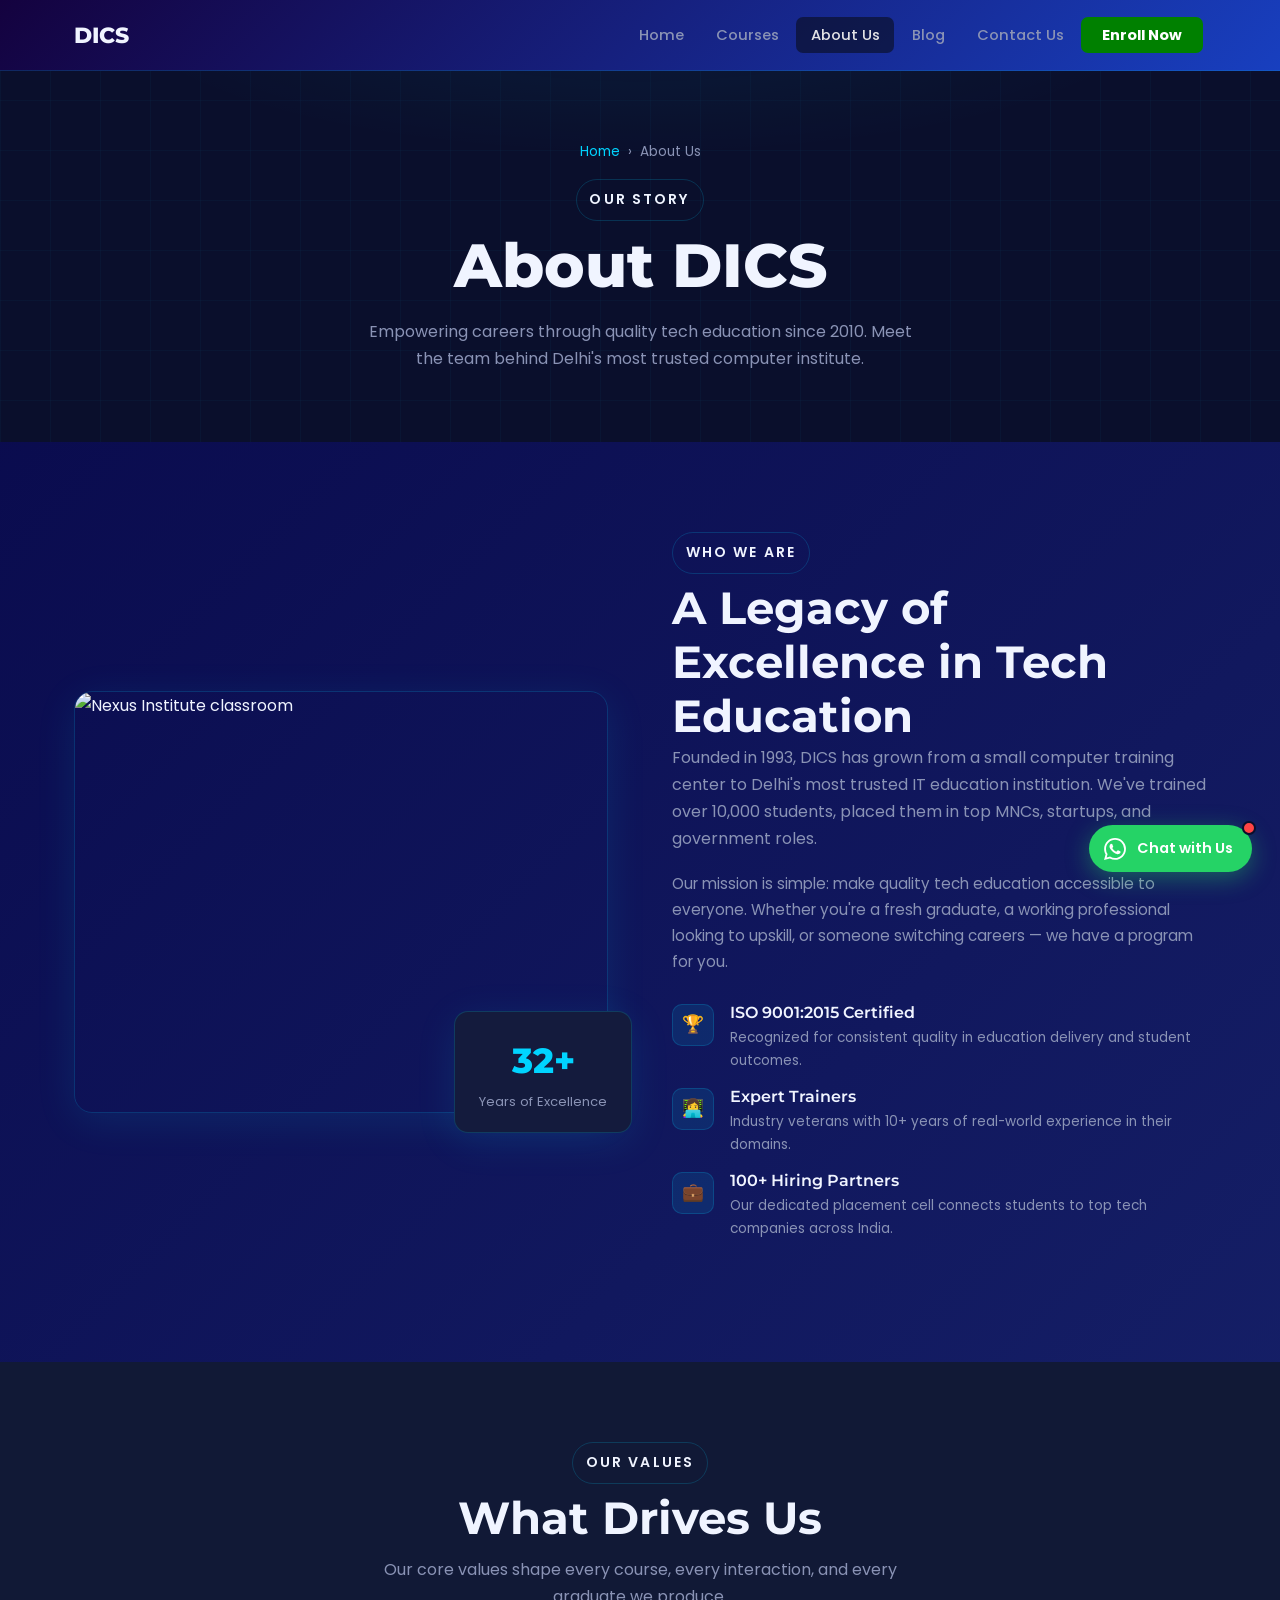
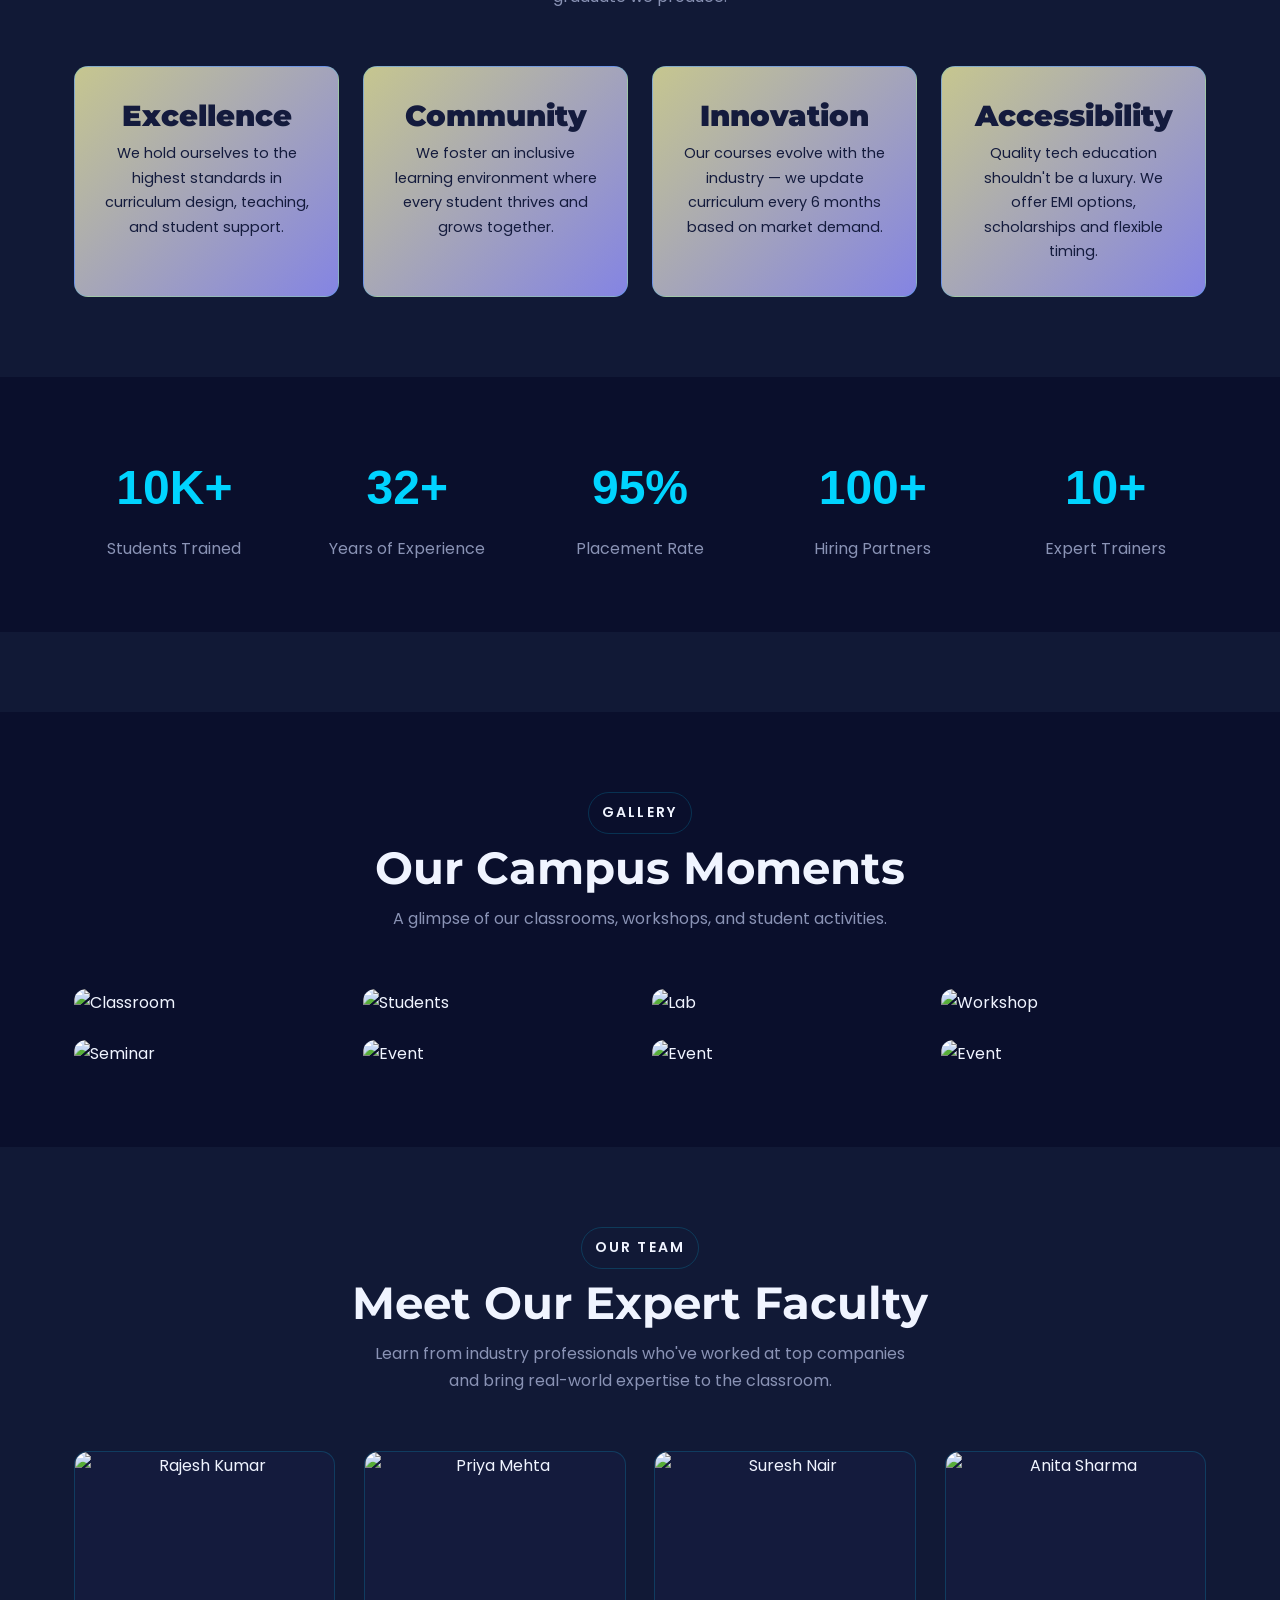
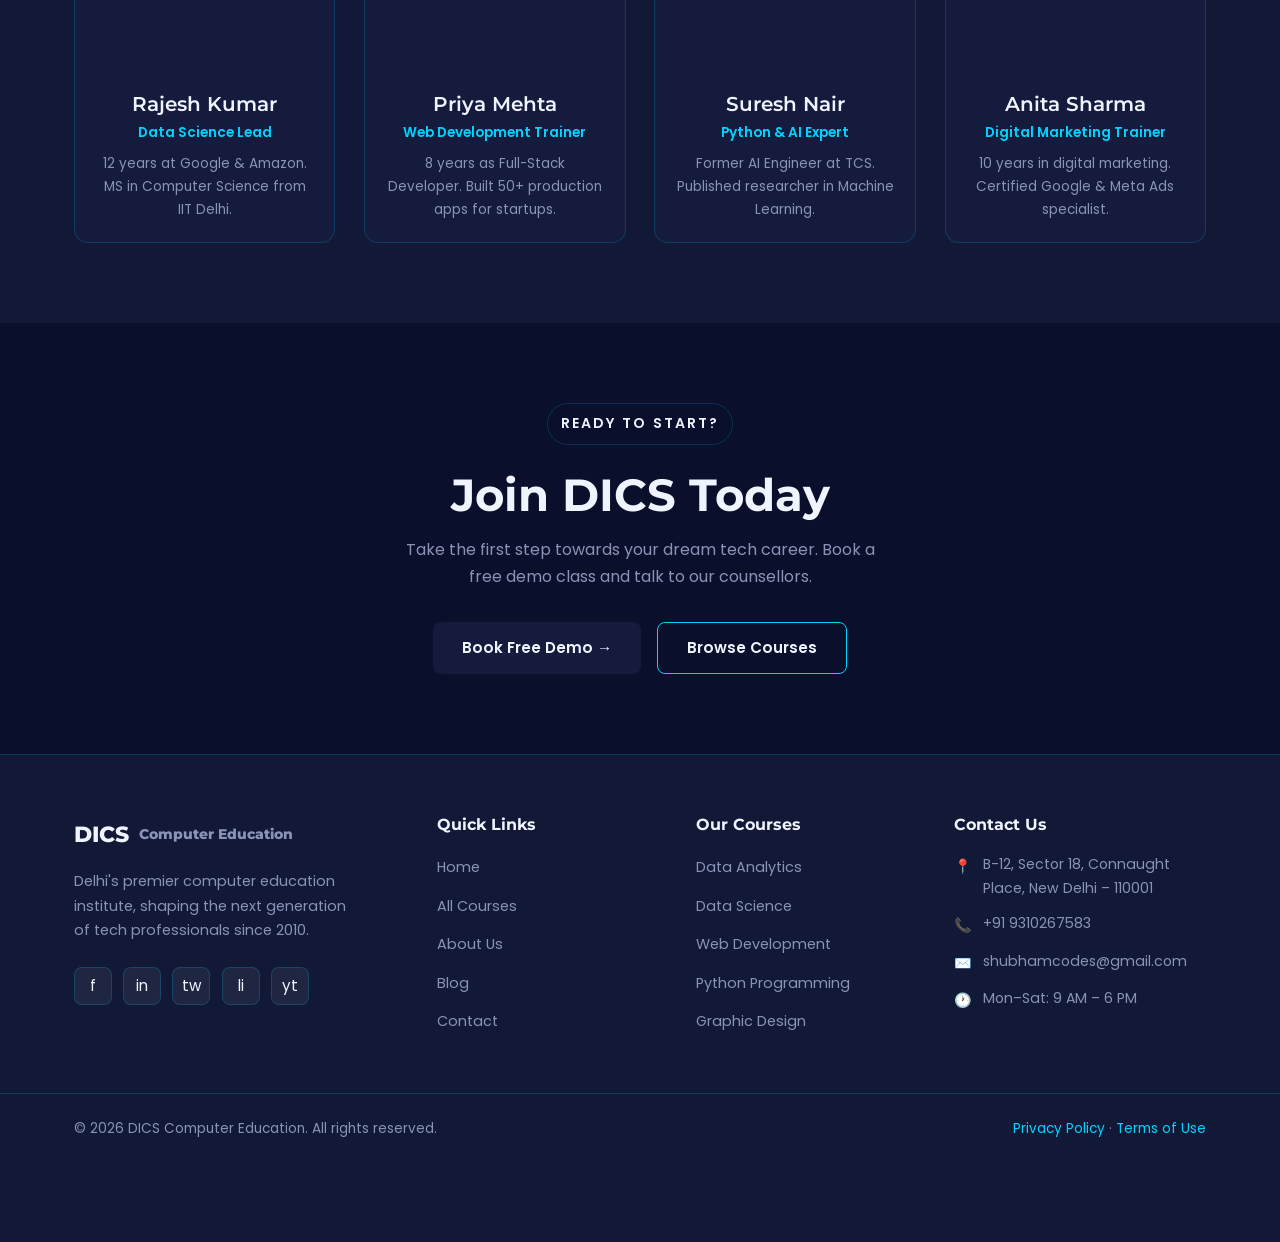
==== commit b1cba4fb: "update" ====
--- a/about.html
+++ b/about.html
@@ -149,6 +149,47 @@
       </div>
     </div>
   </section>
+  <!-- Team Section -->
+<section style="background:var(--navy-mid);padding:80px 0;">
+  <!-- Gallery Section -->
+<section style="background:var(--navy);padding:80px 0;">
+  <div class="container">
+    <div class="section-header">
+      <span class="section-tag">Gallery</span>
+      <h2 class="section-title">Our Campus Moments</h2>
+      <p class="section-sub">
+        A glimpse of our classrooms, workshops, and student activities.
+      </p>
+    </div>
+
+    <div class="gallery-grid">
+      <div class="gallery-item">
+        <img src="https://dicsindia.in/wp-content/uploads/2022/12/087-scaled.jpg" alt="Classroom" />
+      </div>
+      <div class="gallery-item">
+        <img src="https://dicsindia.in/wp-content/uploads/2026/01/Interactive-Classroom-Environment-at-DICS-Computer-Education-scaled.webp" alt="Students" />
+      </div>
+      <div class="gallery-item">
+        <img src="https://tse2.mm.bing.net/th/id/OIP.ERuiGkZxoKd0eV7VigrwQwHaFj?pid=Api&P=0&h=180" alt="Lab" />
+      </div>
+      <div class="gallery-item">
+        <img src="https://www.dicsinnovatives.com/blog/wp-content/uploads/2024/10/WhatsApp-Image-2024-10-14-at-4.23.28-PM.jpeg" alt="Workshop" />
+      </div>
+      <div class="gallery-item">
+        <img src="https://dicsindia.in/wp-content/uploads/2026/01/Assocham-National-Education-Award-2015-2016-scaled.webp" alt="Seminar" />
+      </div>
+      <div class="gallery-item">
+        <img src="https://dicsindia.in/wp-content/uploads/2022/12/211-scaled.jpg" alt="Event" />
+      </div>
+      <div class="gallery-item">
+        <img src="https://img.studydekho.com/uploads/c/2022/1/15634-c-7070.jpg" alt="Event" />
+      </div>
+      <div class="gallery-item">
+        <img src="https://www.dicsinnovatives.com/blog/wp-content/uploads/2022/07/WhatsApp-Image-2022-07-23-at-3.24.08-PM-700x525.jpeg" alt="Event" />
+      </div>
+    </div>
+  </div>
+</section>
 
   <!-- Team Section -->
   <section style="background:var(--navy-mid);padding:80px 0;">
--- a/style.css
+++ b/style.css
@@ -921,6 +921,28 @@
   grid-template-columns: repeat(auto-fill, minmax(240px, 1fr));
   gap: 1.8rem;
 }
+/* Gallery Section */
+.gallery-grid {
+  display: grid;
+  grid-template-columns: repeat(auto-fit, minmax(250px, 1fr));
+  gap: 1.5rem;
+}
+
+.gallery-item {
+  overflow: hidden;
+  border-radius: 12px;
+}
+
+.gallery-item img {
+  width: 100%;
+  display: block;
+  transition: transform 0.4s ease;
+}
+
+.gallery-item:hover img {
+  transform: scale(1.1);
+}
+
 .team-card {
   background: var(--card-bg);
   border: 1px solid var(--border);
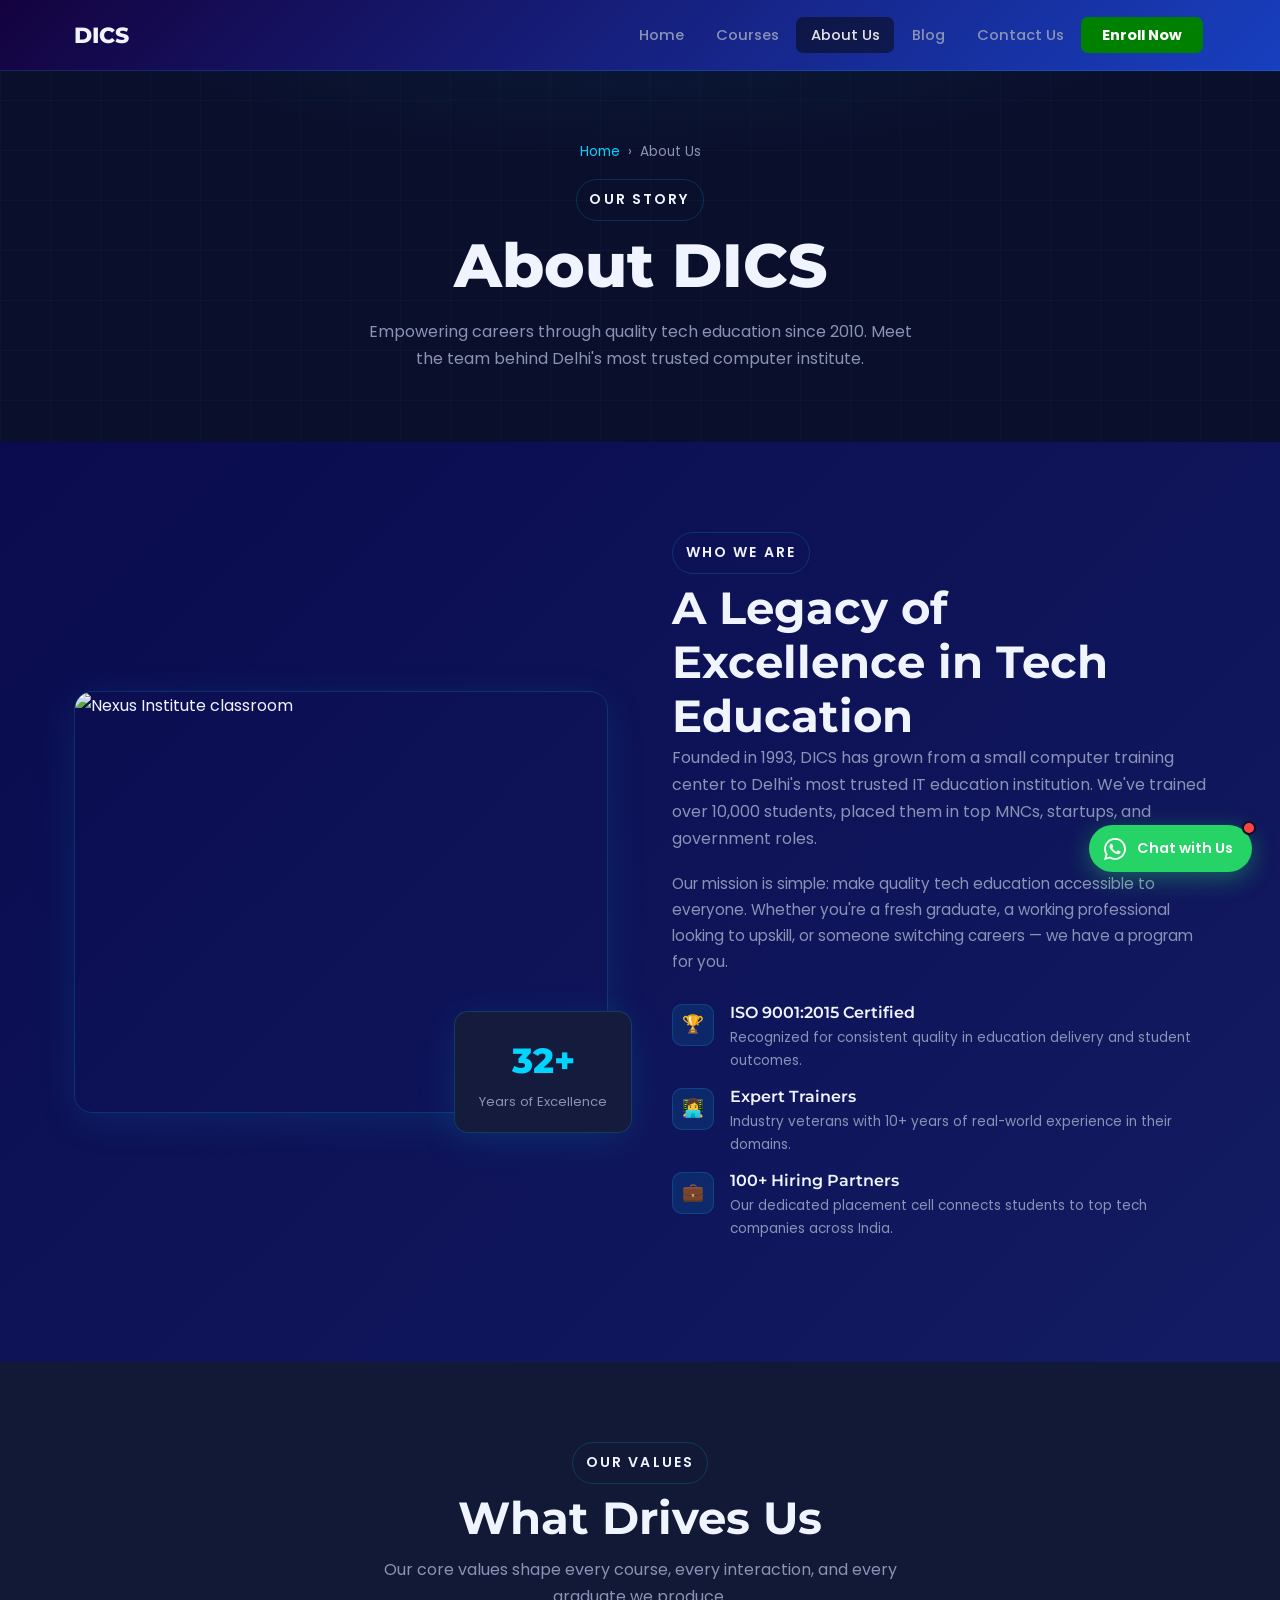
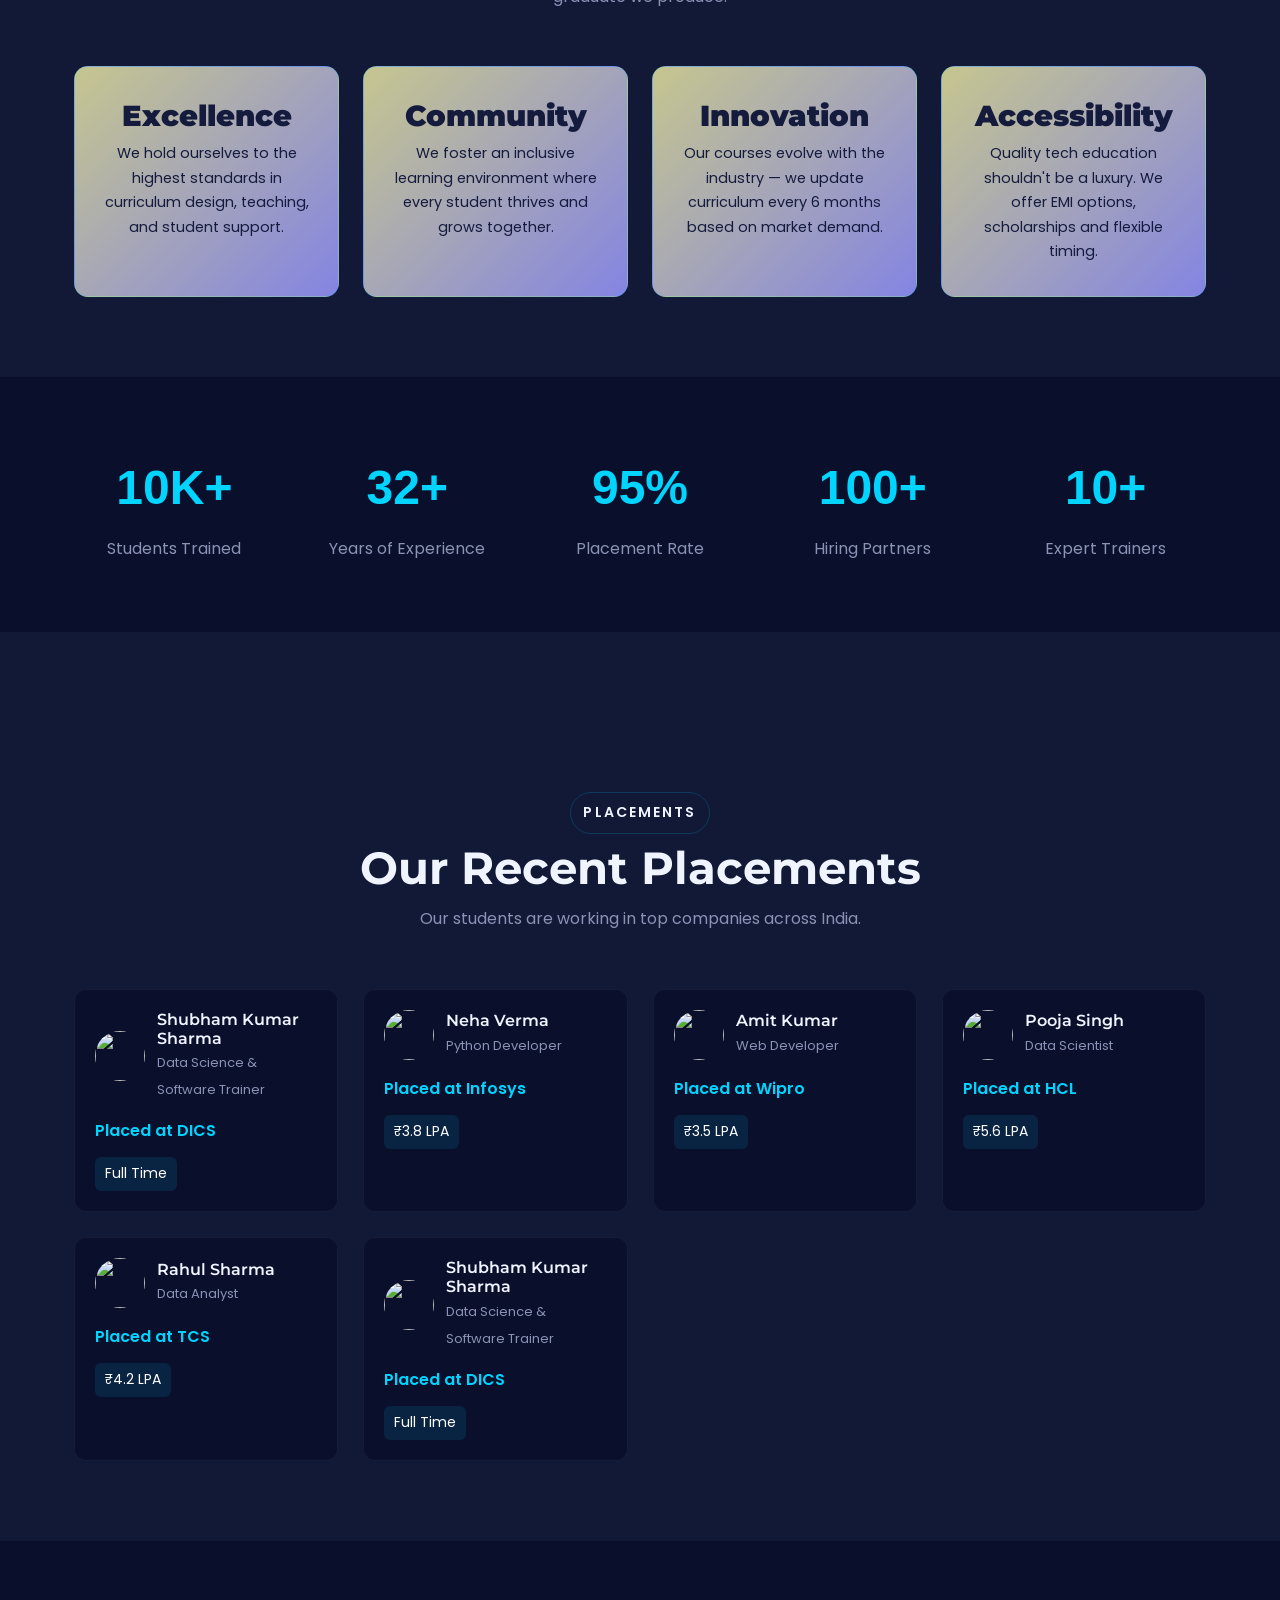
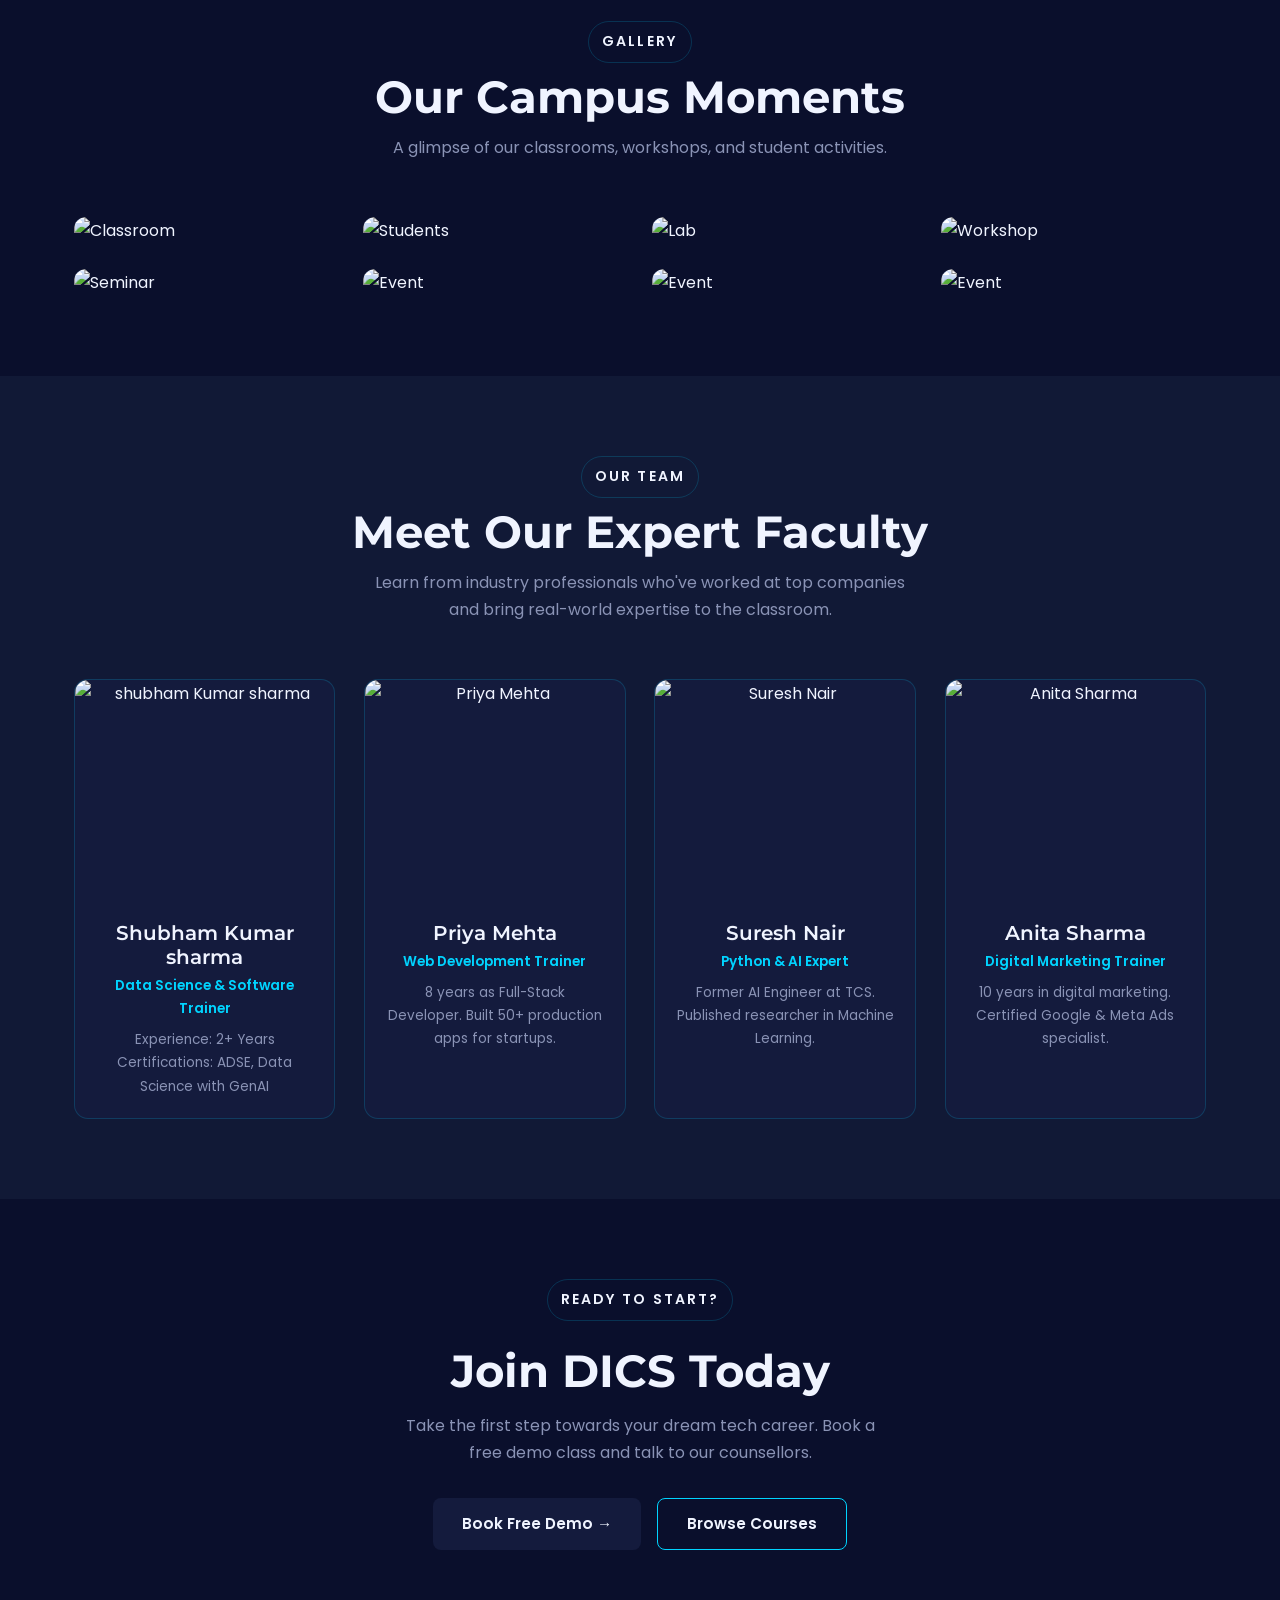
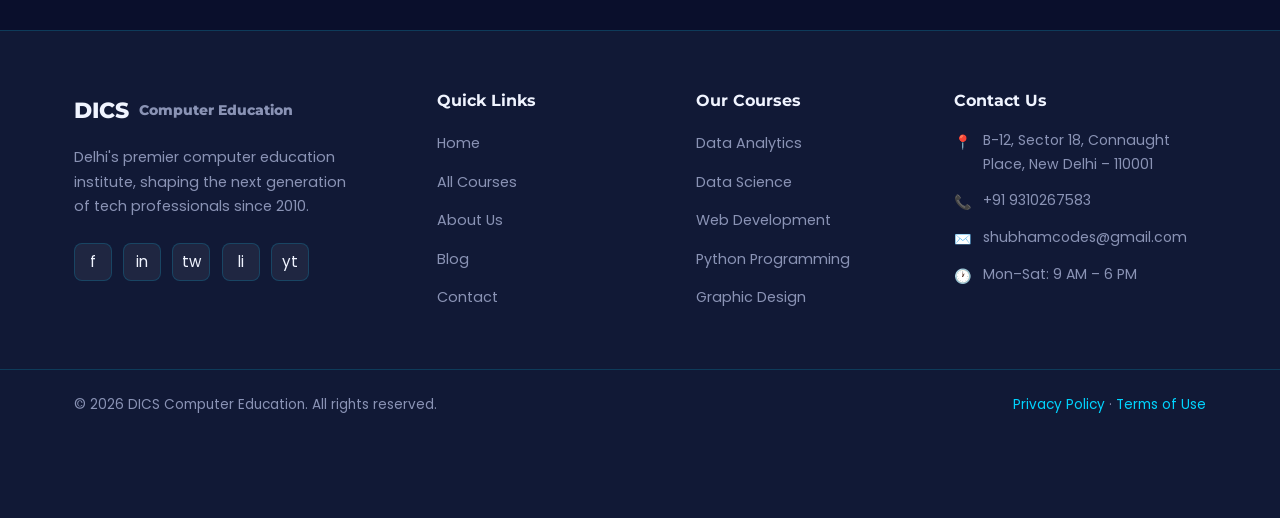
==== commit 71849aae: "Initial commit" ====
--- a/about.html
+++ b/about.html
@@ -151,6 +151,94 @@
   </section>
   <!-- Team Section -->
 <section style="background:var(--navy-mid);padding:80px 0;">
+<!-- Placement Section -->
+<section class="placement-section">
+  <div class="container">
+    <div class="section-header">
+      <span class="section-tag">Placements</span>
+      <h2 class="section-title">Our Recent Placements</h2>
+      <p class="section-sub">
+        Our students are working in top companies across India.
+      </p>
+    </div>
+
+    <div class="placement-grid">
+
+      <div class="placement-card">
+        <div class="placement-top">
+          <img src="https://media.licdn.com/dms/image/v2/D5603AQEibfDDG61gzA/profile-displayphoto-shrink_400_400/B56ZxS_clIGsAg-/0/1770918891378?e=1775692800&v=beta&t=Gdai2nY4T-kfw1wTr-yVhVJXHyspBj6WkLZvT_iJqoE">
+          <div>
+            <h4>Shubham Kumar Sharma</h4>
+            <span>Data Science & Software Trainer</span>
+          </div>
+        </div>
+        <div class="placement-company">Placed at DICS</div>
+        <div class="placement-package">Full Time</div>
+      </div>
+
+      <div class="placement-card">
+        <div class="placement-top">
+          <img src="https://randomuser.me/api/portraits/women/44.jpg">
+          <div>
+            <h4>Neha Verma</h4>
+            <span>Python Developer</span>
+          </div>
+        </div>
+        <div class="placement-company">Placed at Infosys</div>
+        <div class="placement-package">₹3.8 LPA</div>
+      </div>
+
+      <div class="placement-card">
+        <div class="placement-top">
+          <img src="https://randomuser.me/api/portraits/men/22.jpg">
+          <div>
+            <h4>Amit Kumar</h4>
+            <span>Web Developer</span>
+          </div>
+        </div>
+        <div class="placement-company">Placed at Wipro</div>
+        <div class="placement-package">₹3.5 LPA</div>
+      </div>
+
+      <div class="placement-card">
+        <div class="placement-top">
+          <img src="https://randomuser.me/api/portraits/women/30.jpg">
+          <div>
+            <h4>Pooja Singh</h4>
+            <span>Data Scientist</span>
+          </div>
+        </div>
+        <div class="placement-company">Placed at HCL</div>
+        <div class="placement-package">₹5.6 LPA</div>
+      </div>
+
+        <div class="placement-card">
+        <div class="placement-top">
+          <img src="https://randomuser.me/api/portraits/men/32.jpg">
+          <div>
+            <h4>Rahul Sharma</h4>
+            <span>Data Analyst</span>
+          </div>
+        </div>
+        <div class="placement-company">Placed at TCS</div>
+        <div class="placement-package">₹4.2 LPA</div>
+      </div>
+      <div class="placement-card">
+        <div class="placement-top">
+          <img src="https://media.licdn.com/dms/image/v2/D5603AQEibfDDG61gzA/profile-displayphoto-shrink_400_400/B56ZxS_clIGsAg-/0/1770918891378?e=1775692800&v=beta&t=Gdai2nY4T-kfw1wTr-yVhVJXHyspBj6WkLZvT_iJqoE">
+          <div>
+            <h4>Shubham Kumar Sharma</h4>
+            <span>Data Science & Software Trainer</span>
+          </div>
+        </div>
+        <div class="placement-company">Placed at DICS</div>
+        <div class="placement-package">Full Time</div>
+      </div>
+
+    </div>
+  </div>
+</section>
+
   <!-- Gallery Section -->
 <section style="background:var(--navy);padding:80px 0;">
   <div class="container">
@@ -202,12 +290,14 @@
       <div class="team-grid">
         <div class="team-card">
           <div class="team-img">
-            <img src="https://picsum.photos/seed/faculty1/400/300" alt="Rajesh Kumar" loading="lazy" />
+            <img src="https://media.licdn.com/dms/image/v2/D5603AQEibfDDG61gzA/profile-displayphoto-shrink_400_400/B56ZxS_clIGsAg-/0/1770918891378?e=1775692800&v=beta&t=Gdai2nY4T-kfw1wTr-yVhVJXHyspBj6WkLZvT_iJqoE" alt="shubham Kumar sharma" loading="lazy" />
           </div>
           <div class="team-info">
-            <h3>Rajesh Kumar</h3>
-            <div class="role">Data Science Lead</div>
-            <p style="color:var(--grey);font-size:0.85rem;margin-top:0.5rem;">12 years at Google & Amazon. MS in Computer Science from IIT Delhi.</p>
+            <h3>Shubham Kumar sharma</h3>
+            <div class="role">Data Science & Software Trainer</div>
+            <p style="color:var(--grey);font-size:0.85rem;margin-top:0.5rem;">
+Experience: 2+ Years <br> Certifications: ADSE, Data Science with GenAI
+</p>
           </div>
         </div>
         <div class="team-card">
--- a/style.css
+++ b/style.css
@@ -497,6 +497,83 @@
 }
 .feature-text h4 { font-size: 0.98rem; margin-bottom: 0.2rem; }
 .feature-text p { font-size: 0.85rem; color: var(--grey); }
+/* Placement Section */
+.placement-section{
+background: var(--navy-mid);
+padding:80px 0;
+}
+
+.placement-grid{
+display:grid;
+grid-template-columns: repeat(auto-fit,minmax(250px,1fr));
+gap:25px;
+margin-top:40px;
+}
+
+.placement-card{
+background: var(--navy);
+padding:20px;
+border-radius:12px;
+transition:0.3s;
+border:1px solid rgba(255,255,255,0.05);
+}
+
+.placement-card:hover{
+transform:translateY(-5px);
+box-shadow:0 10px 25px rgba(0,0,0,0.3);
+}
+
+.placement-top{
+display:flex;
+align-items:center;
+gap:12px;
+margin-bottom:15px;
+}
+
+.placement-top img{
+width:50px;
+height:50px;
+border-radius:50%;
+object-fit:cover;
+}
+
+.placement-top h4{
+margin:0;
+font-size:16px;
+}
+
+.placement-top span{
+color:var(--grey);
+font-size:13px;
+}
+
+.placement-company{
+color:var(--cyan);
+font-weight:600;
+margin-bottom:5px;
+}
+
+.placement-package{
+font-size:14px;
+color:#fff;
+background:rgba(0,212,255,0.1);
+display:inline-block;
+padding:5px 10px;
+border-radius:6px;
+margin-top:8px;
+}
+
+/* Mobile */
+@media(max-width:768px){
+.placement-section{
+padding:60px 0;
+}
+
+.placement-grid{
+grid-template-columns:1fr;
+}
+}
+
 
 /* ============================================
    BLOG SECTION
@@ -1188,4 +1265,31 @@
   .contact-form-wrap {
     padding: 1.5rem;
   }
+}
+
+/* Popup Box Responsive */
+
+/* Small devices (mobile) */
+@media (max-width: 480px) {
+  .popup-box {
+    width: 95%;
+    max-height: 85vh;
+    padding: 1rem;
+    border-radius: 10px;
+  }
+}
+
+/* Tablets */
+@media (min-width: 481px) and (max-width: 768px) {
+  .popup-box {
+    width: 90%;
+    max-width: 400px;
+  }
+}
+
+/* Large screens */
+@media (min-width: 1024px) {
+  .popup-box {
+    max-width: 500px;
+  }
 }
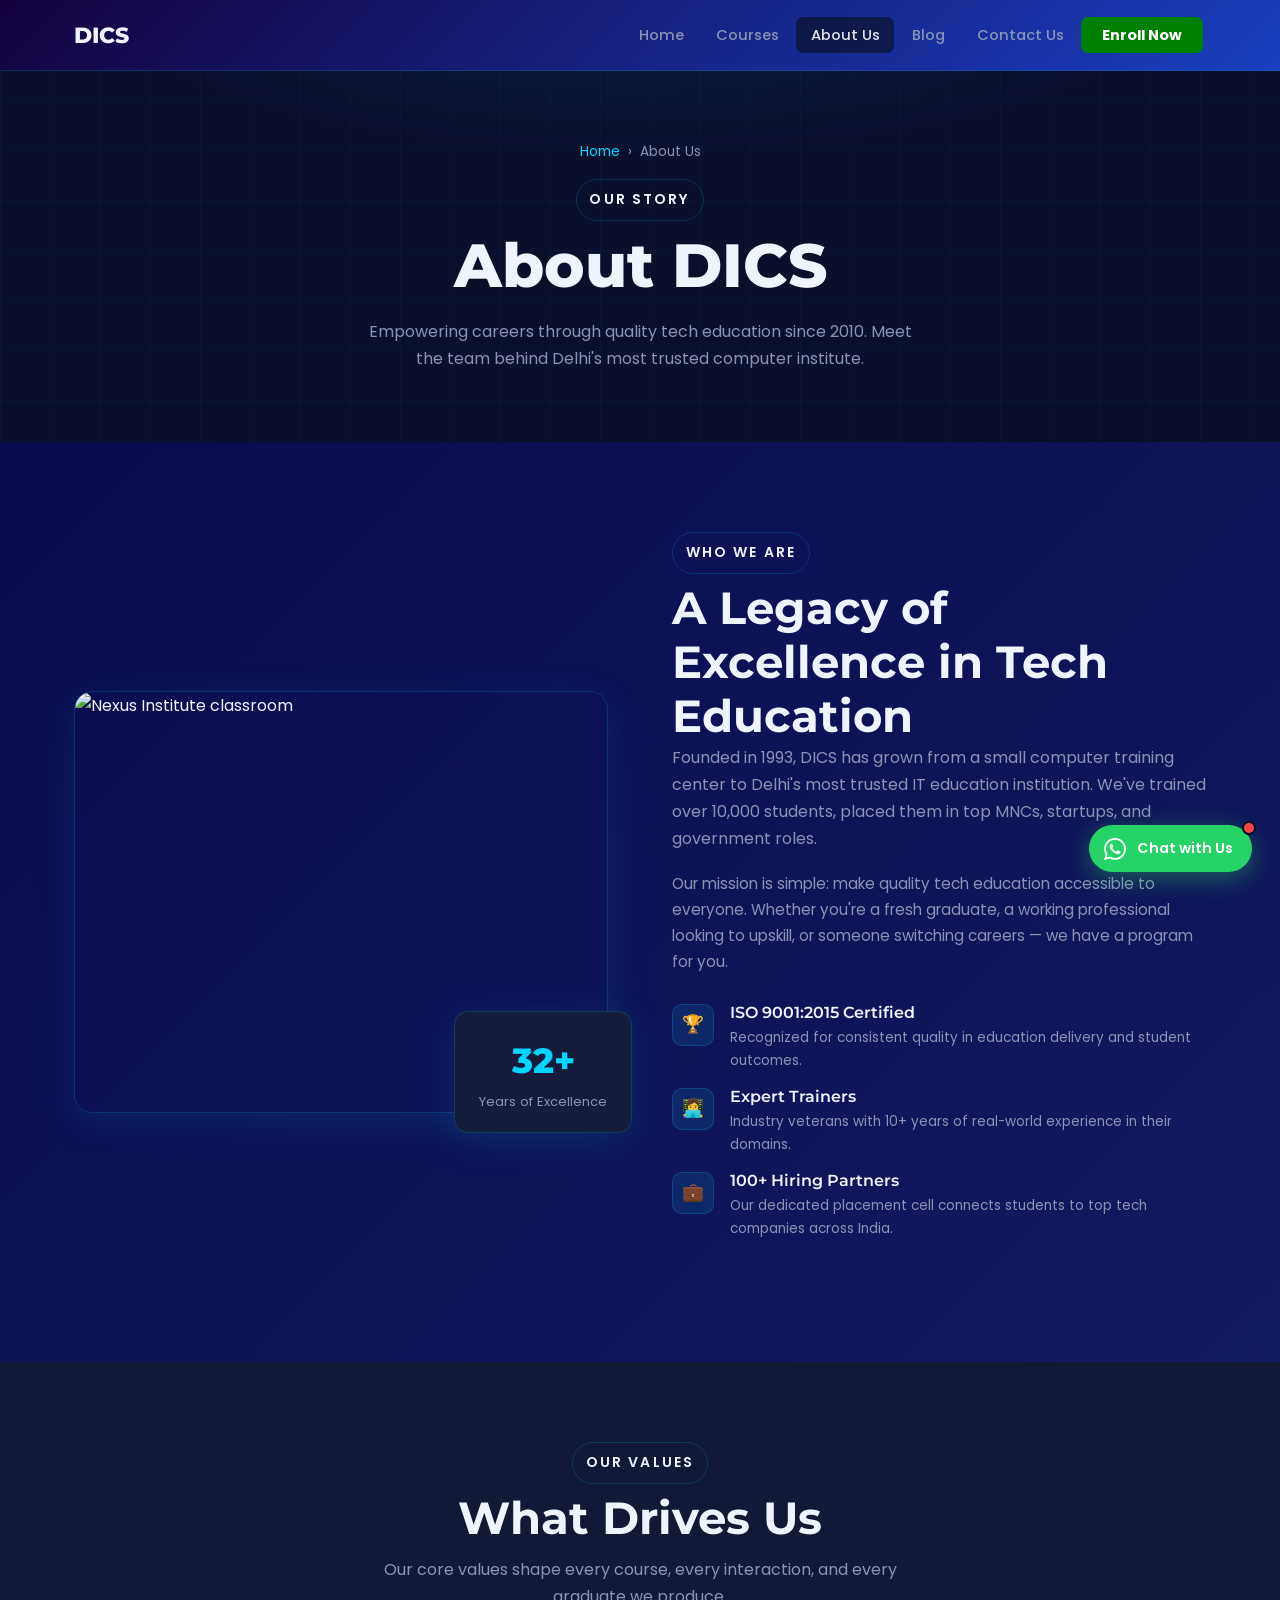
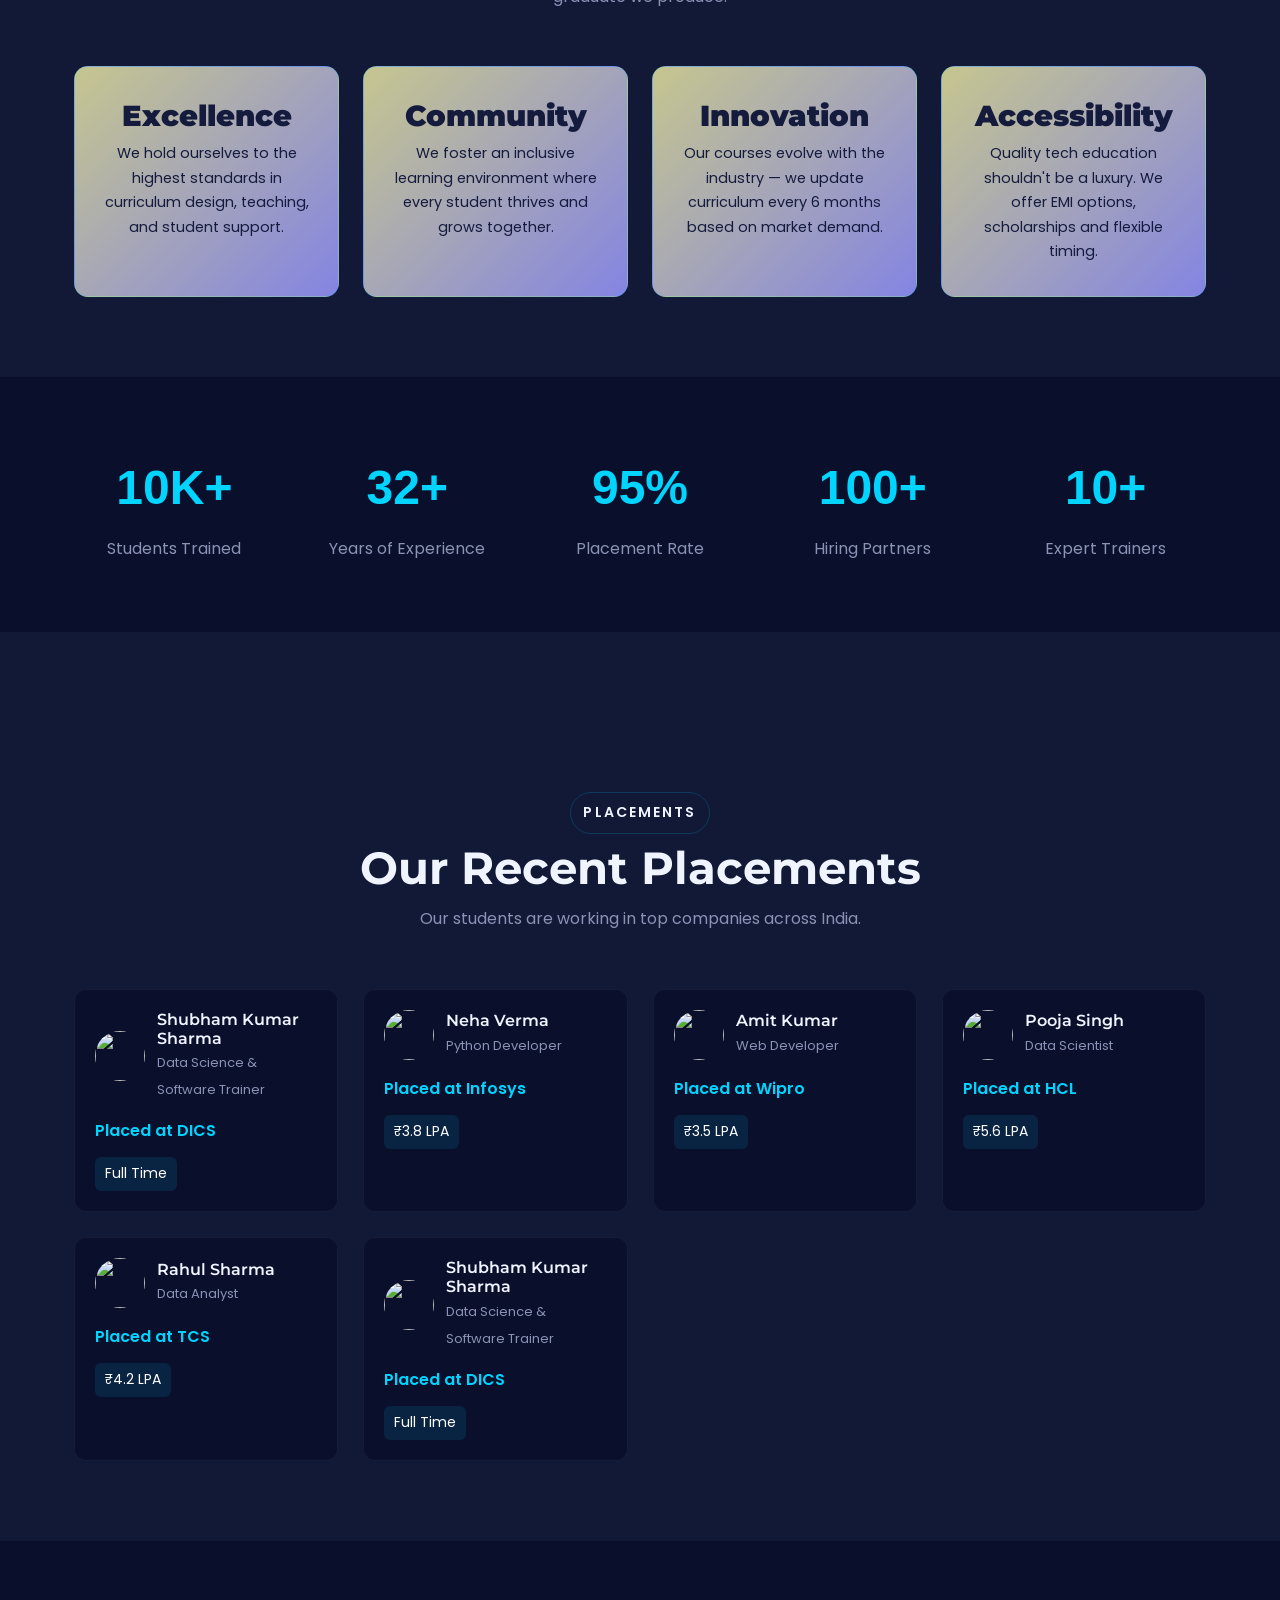
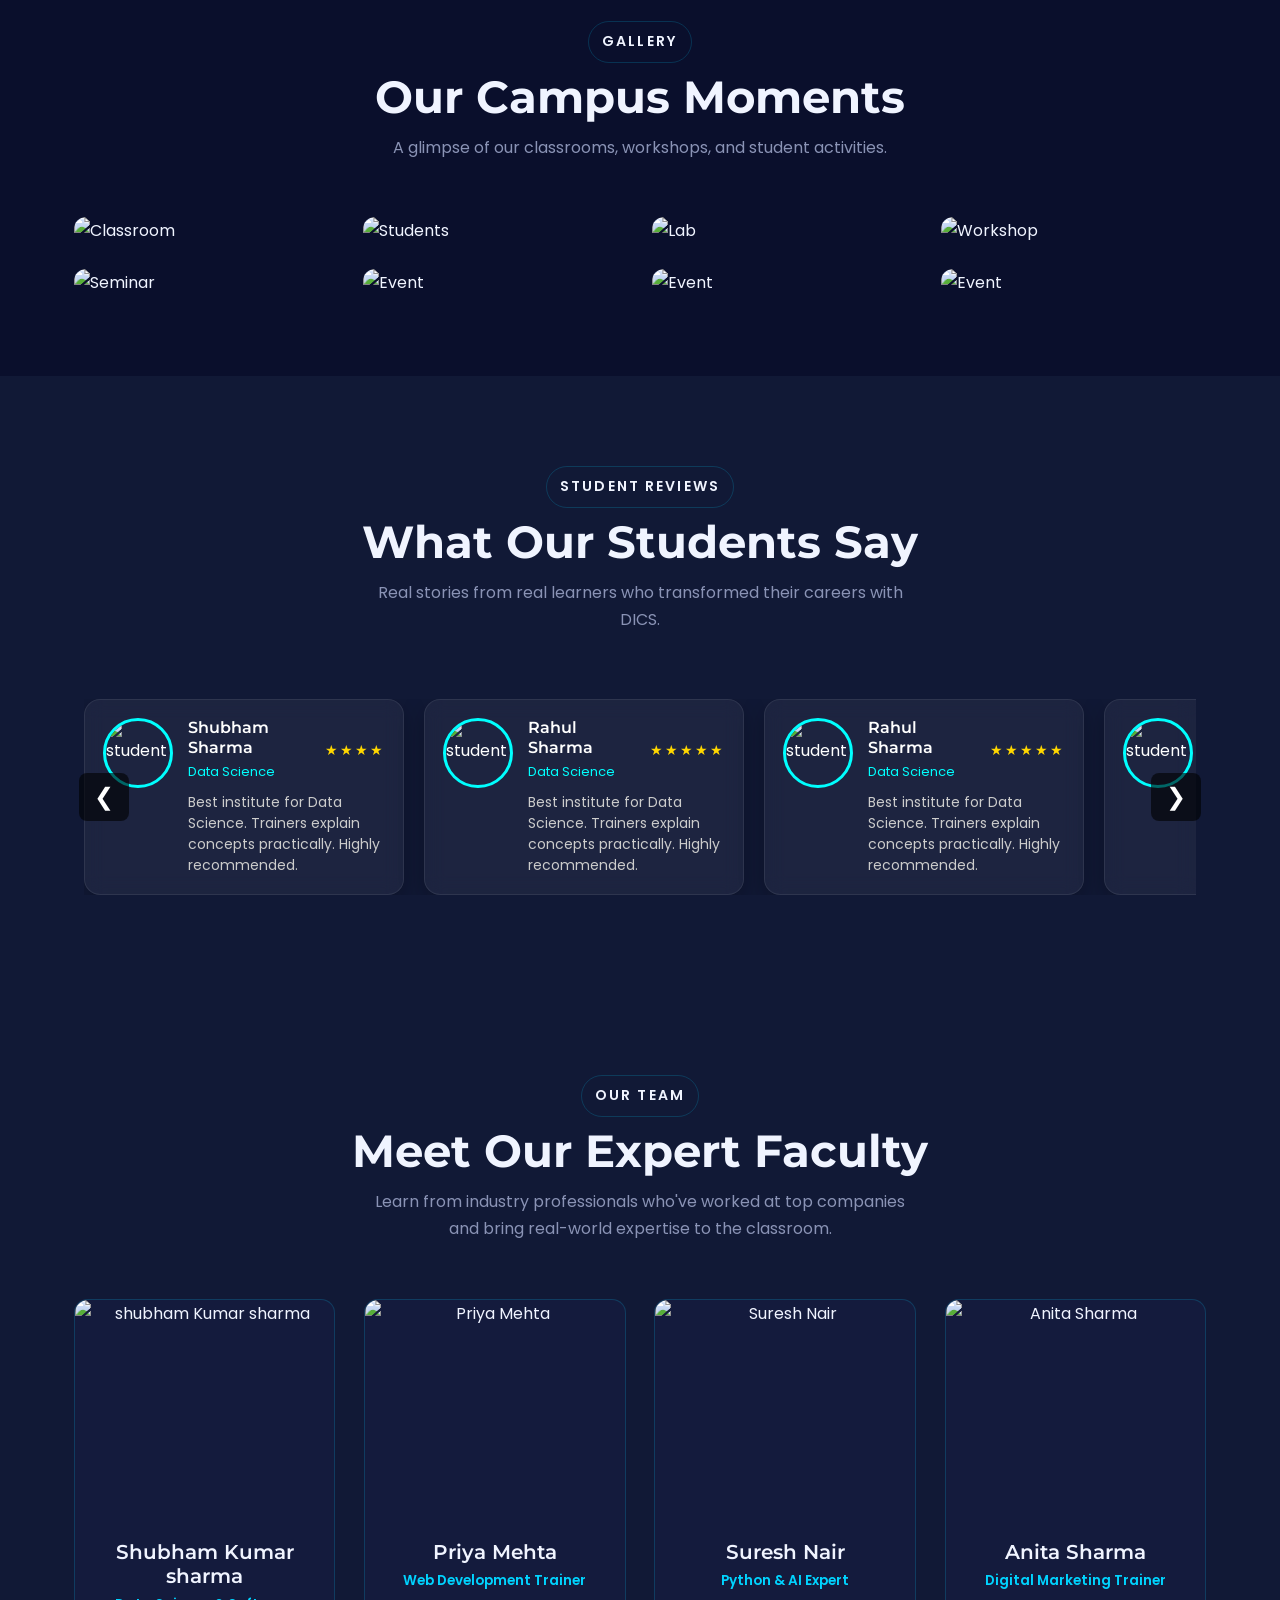
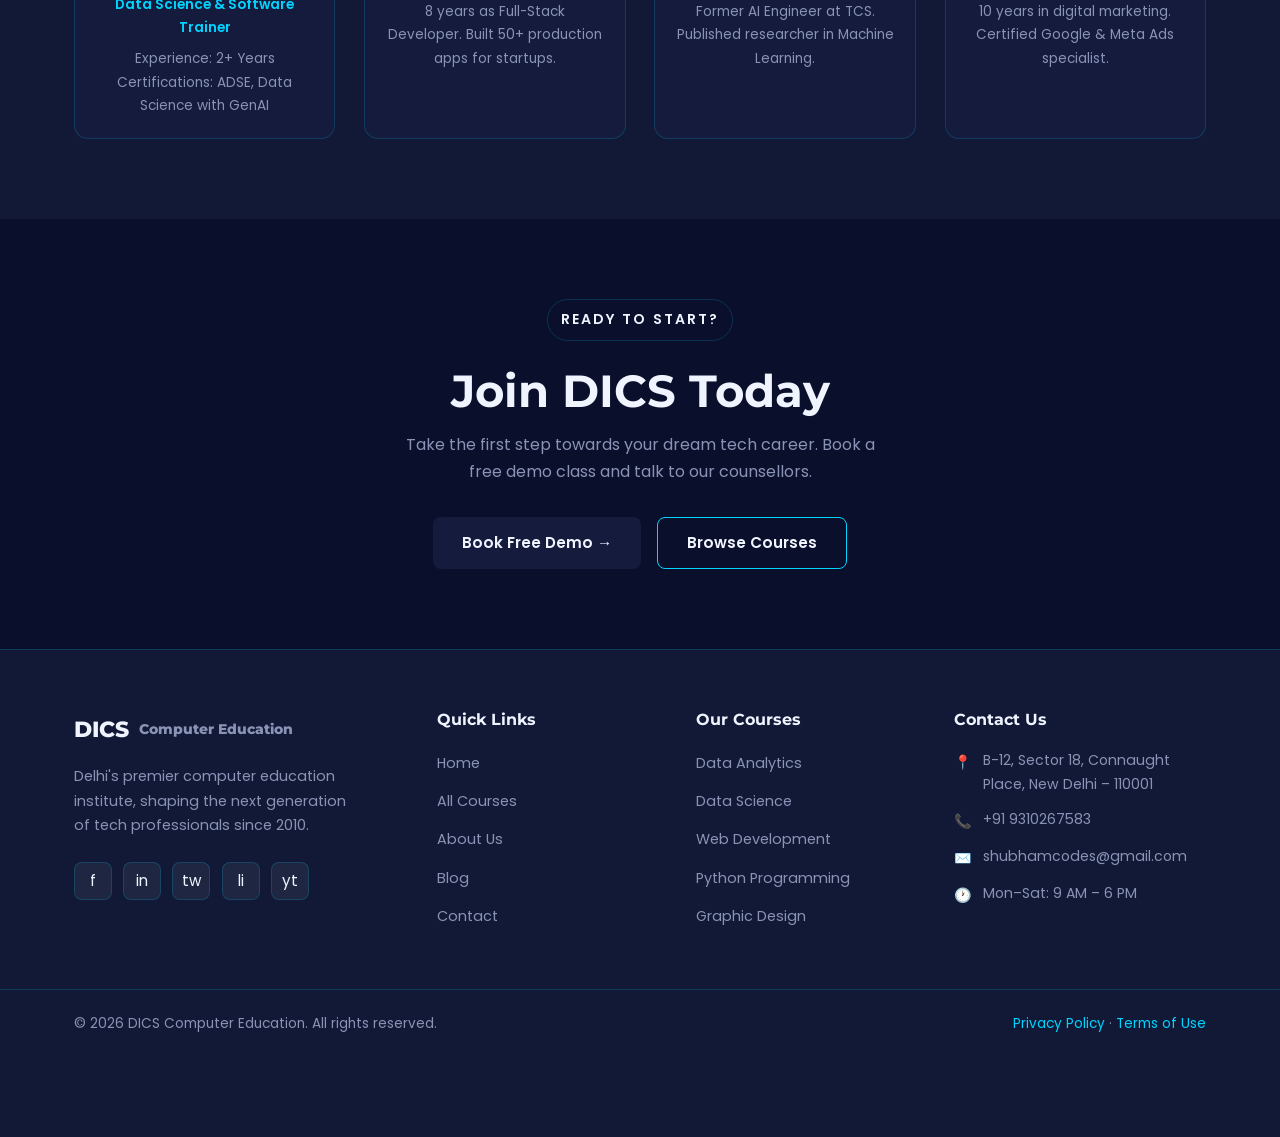
==== commit 8e5b8bc2: "updates" ====
--- a/about.html
+++ b/about.html
@@ -279,6 +279,146 @@
   </div>
 </section>
 
+<!-- Student Review -->
+<section class="student_review">
+    <div class="container">
+    <div class="section-header">
+      <span class="section-tag">Student Reviews</span>
+      <h2 class="section-title">What Our Students Say</h2>
+      <p class="section-sub">Real stories from real learners who transformed their careers with DICS.</p>
+    </div>
+<div class="slider-section">
+
+  <button class="slider-btn prev" onclick="scrollSlider(-1)">❮</button>
+  <button class="slider-btn next" onclick="scrollSlider(1)">❯</button>
+
+  <div class="slider-container" id="slider">
+
+    <!-- review_card 1 -->
+   <div class="review_card">
+  <img src="https://avatars.githubusercontent.com/u/193765436?v=4&size=64" alt="student">
+
+  <div class="review_card-body">
+    <div class="review_header">
+      <div>
+        <h3>Shubham Sharma</h3>
+        <span class="course">Data Science</span>
+      </div>
+      <div class="stars">★★★★</div>
+    </div>
+
+    <p class="review-text">
+      Best institute for Data Science. Trainers explain concepts practically.
+      Highly recommended.
+    </p>
+  </div>
+</div>
+
+    <!-- review_card 2 -->
+   <div class="review_card">
+  <img src="https://images.pexels.com/photos/1181671/pexels-photo-1181671.jpeg" alt="student">
+
+  <div class="review_card-body">
+    <div class="review_header">
+      <div>
+        <h3>Rahul Sharma</h3>
+        <span class="course">Data Science</span>
+      </div>
+      <div class="stars">★★★★★</div>
+    </div>
+
+    <p class="review-text">
+      Best institute for Data Science. Trainers explain concepts practically.
+      Highly recommended.
+    </p>
+  </div>
+</div>
+
+    <!-- review_card 3 -->
+    <div class="review_card">
+  <img src="https://images.pexels.com/photos/1181671/pexels-photo-1181671.jpeg" alt="student">
+
+  <div class="review_card-body">
+    <div class="review_header">
+      <div>
+        <h3>Rahul Sharma</h3>
+        <span class="course">Data Science</span>
+      </div>
+      <div class="stars">★★★★★</div>
+    </div>
+
+    <p class="review-text">
+      Best institute for Data Science. Trainers explain concepts practically.
+      Highly recommended.
+    </p>
+  </div>
+</div>
+
+    <!-- review_card 4 -->
+   <div class="review_card">
+  <img src="https://images.pexels.com/photos/1181671/pexels-photo-1181671.jpeg" alt="student">
+
+  <div class="review_card-body">
+    <div class="review_header">
+      <div>
+        <h3>Rahul Sharma</h3>
+        <span class="course">Data Science</span>
+      </div>
+      <div class="stars">★★★★★</div>
+    </div>
+
+    <p class="review-text">
+      Best institute for Data Science. Trainers explain concepts practically.
+      Highly recommended.
+    </p>
+  </div>
+</div>
+
+    <!-- review_card 5 -->
+   <div class="review_card">
+  <img src="https://images.pexels.com/photos/1181671/pexels-photo-1181671.jpeg" alt="student">
+
+  <div class="review_card-body">
+    <div class="review_header">
+      <div>
+        <h3>Rahul Sharma</h3>
+        <span class="course">Data Science</span>
+      </div>
+      <div class="stars">★★★★★</div>
+    </div>
+
+    <p class="review-text">
+      Best institute for Data Science. Trainers explain concepts practically.
+      Highly recommended.
+    </p>
+  </div>
+</div>
+
+    
+    <!-- review_card 6 -->
+    <div class="review_card">
+  <img src="https://images.pexels.com/photos/1181671/pexels-photo-1181671.jpeg" alt="student">
+
+  <div class="review_card-body">
+    <div class="review_header">
+      <div>
+        <h3>Rahul Sharma</h3>
+        <span class="course">Data Science</span>
+      </div>
+      <div class="stars">★★★★★</div>
+    </div>
+
+    <p class="review-text">
+      Best institute for Data Science. Trainers explain concepts practically.
+      Highly recommended.
+    </p>
+  </div>
+</div>
+  </div>
+</div>
+</section>
+
+
   <!-- Team Section -->
   <section style="background:var(--navy-mid);padding:80px 0;">
     <div class="container">
--- a/style.css
+++ b/style.css
@@ -377,6 +377,46 @@
 /* ============================================
    COURSES SECTION
    ============================================ */
+   
+.course-search {
+  position: relative;
+  max-width: 500px;
+  margin: 0 auto;
+  
+}
+
+.course-search input {
+  width: 100%;
+  padding: 12px 45px 12px 16px;
+  border-radius: 50px;
+  border: 1px solid var(--border);
+  background: transparent;
+  color: white;
+  font-size: 0.95rem;
+  outline: none;
+  transition: 0.3s;
+}
+
+.course-search input:focus {
+  border-color: var(--cyan);
+  box-shadow: 0 0 0 5px rgba(129, 200, 214, 0.15);
+}
+
+.search-icon {
+  position: absolute;
+  right: 14px;
+  top: 50%;
+  transform: translateY(-50%);
+  font-size: 14px;
+  color: var(--grey);
+}
+
+/* Mobile */
+@media (max-width:768px){
+  .course-search{
+    max-width:100%;
+  }
+}
 .courses-section { background: transparent; }
 .courses-grid {
   display: grid;
@@ -573,6 +613,165 @@
 grid-template-columns:1fr;
 }
 }
+
+/* review */
+/* Section */
+.slider-section {
+  padding: 10px 10px;
+  position: relative;
+}
+
+/* Scroll container */
+.slider-container {
+  display: flex;
+  overflow-x: auto;
+  scroll-behavior: smooth;
+  gap: 20px;
+  padding-bottom: 0px;
+}
+
+.slider-container::-webkit-scrollbar {
+  display: none;
+}
+
+/* review_card */
+.review_card{
+min-width:320px;
+max-width:320px;
+display:flex;
+gap:15px;
+background:rgba(255,255,255,0.05);
+border:1px solid rgba(255,255,255,0.08);
+padding:18px;
+border-radius:16px;
+backdrop-filter: blur(10px);
+transition:0.3s;
+color:#fff;
+box-shadow:0 8px 25px rgba(0,0,0,0.25);
+}
+
+.review_card:hover{
+transform:translateY(-6px);
+border-color:#00ffff;
+box-shadow:0 15px 35px rgba(0,255,255,0.15);
+}
+
+/* image */
+.review_card img{
+width:70px;
+height:70px;
+border-radius:50%;
+object-fit:cover;
+border:3px solid #00ffff;
+flex-shrink:0;
+}
+
+/* body */
+.review_card-body{
+flex:1;
+}
+
+.review_header{
+display:flex;
+justify-content:space-between;
+align-items:center;
+margin-bottom:8px;
+gap:10px;
+}
+
+.review_header h3{
+margin:0;
+font-size:16px;
+}
+
+.course{
+font-size:13px;
+color:#00ffff;
+}
+
+/* stars */
+.stars{
+color:#FFD700;
+font-size:14px;
+letter-spacing:2px;
+white-space:nowrap;
+}
+
+/* text */
+.review-text{
+font-size:14px;
+line-height:1.5;
+color:#ccc;
+margin-top:5px;
+}
+
+/* Buttons */
+.slider-btn {
+position: absolute;
+top: 50%;
+transform: translateY(-50%);
+background: rgba(0,0,0,0.6);
+border: none;
+color: white;
+font-size: 24px;
+padding: 10px 15px;
+cursor: pointer;
+z-index: 10;
+border-radius:8px;
+}
+
+.prev { left: 5px; }
+.next { right: 5px; }
+
+
+/* ---------- MOBILE ---------- */
+@media(max-width:768px){
+
+.slider-section{
+padding:20px 10px;
+}
+
+.review_card{
+min-width:260px;
+max-width:260px;
+padding:15px;
+}
+
+.review_card img{
+width:55px;
+height:55px;
+}
+
+.review_header h3{
+font-size:14px;
+}
+
+.review-text{
+font-size:13px;
+}
+
+/* hide arrows on mobile */
+.slider-btn{
+display:none;
+}
+
+}
+
+
+/* ---------- SMALL MOBILE ---------- */
+@media(max-width:480px){
+
+.review_card{
+min-width:230px;
+max-width:230px;
+}
+
+.stars{
+font-size:12px;
+}
+
+}
+
 
 
 /* ============================================
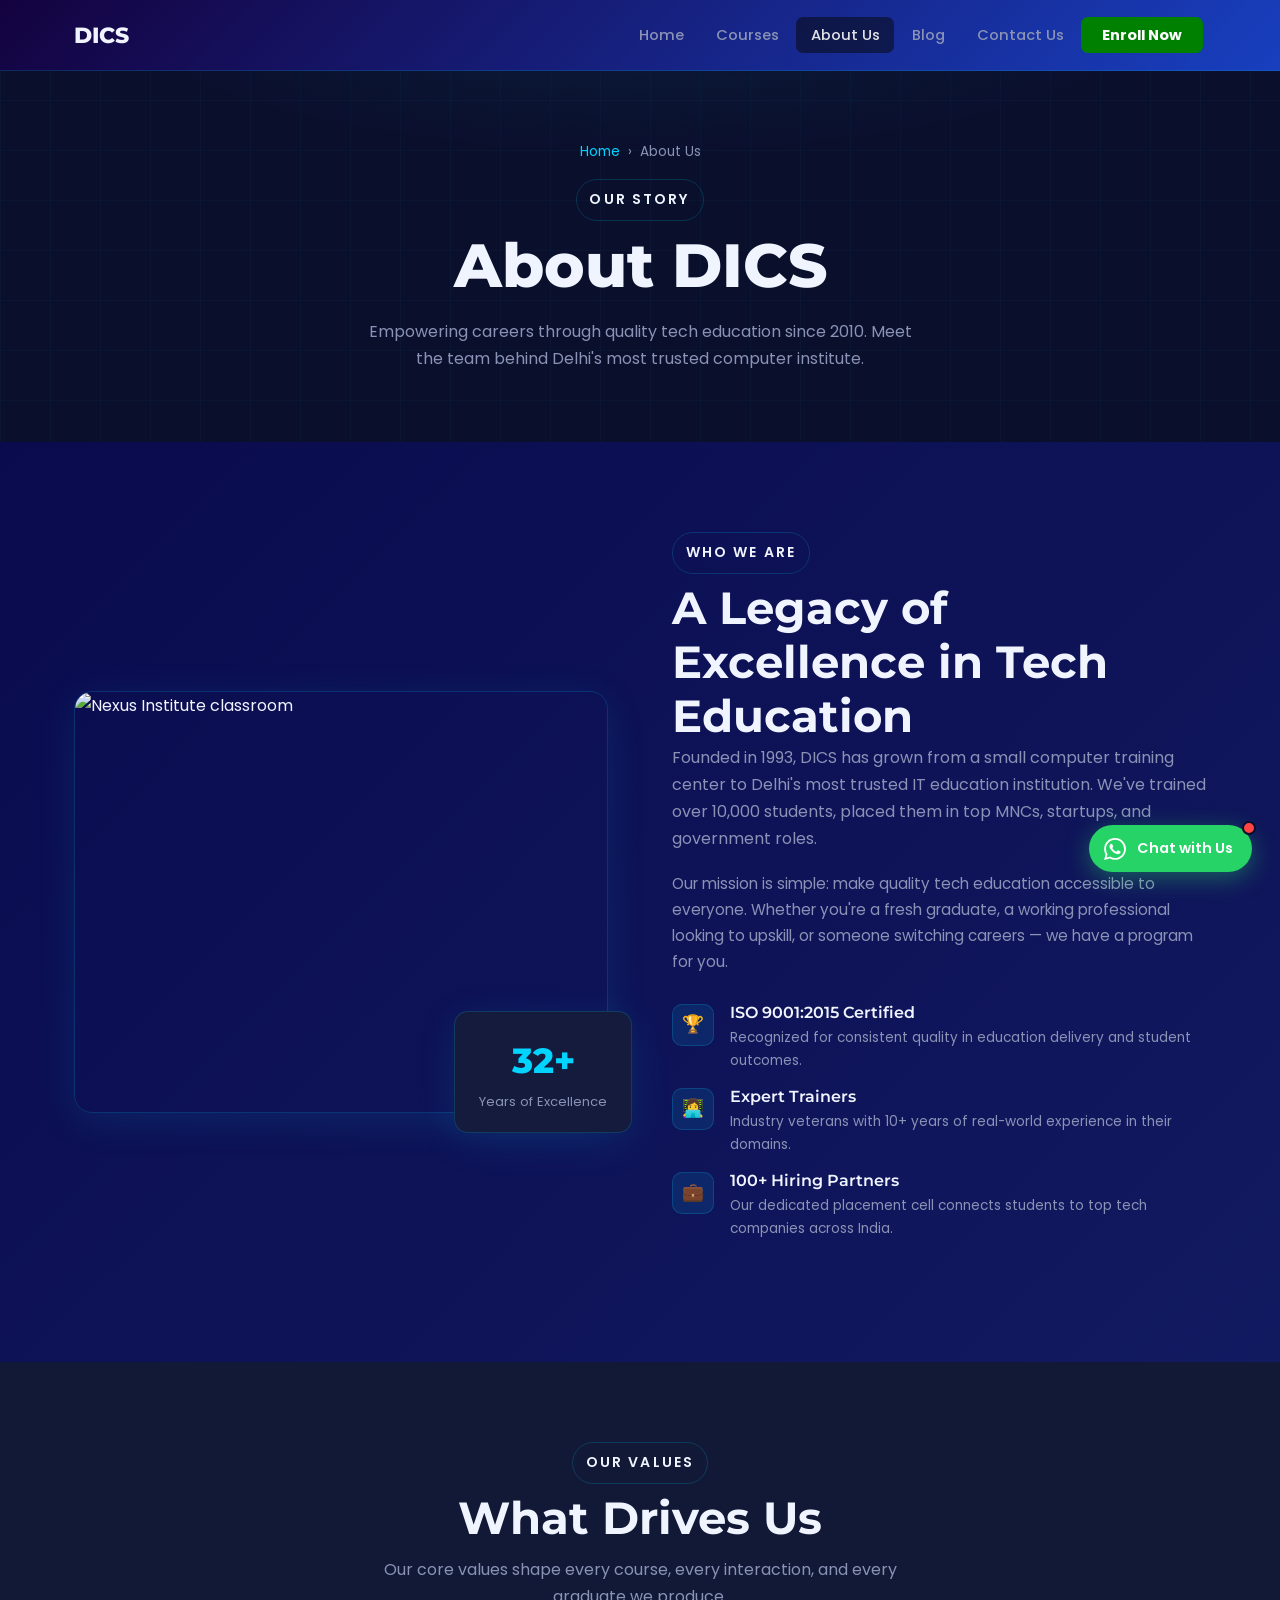
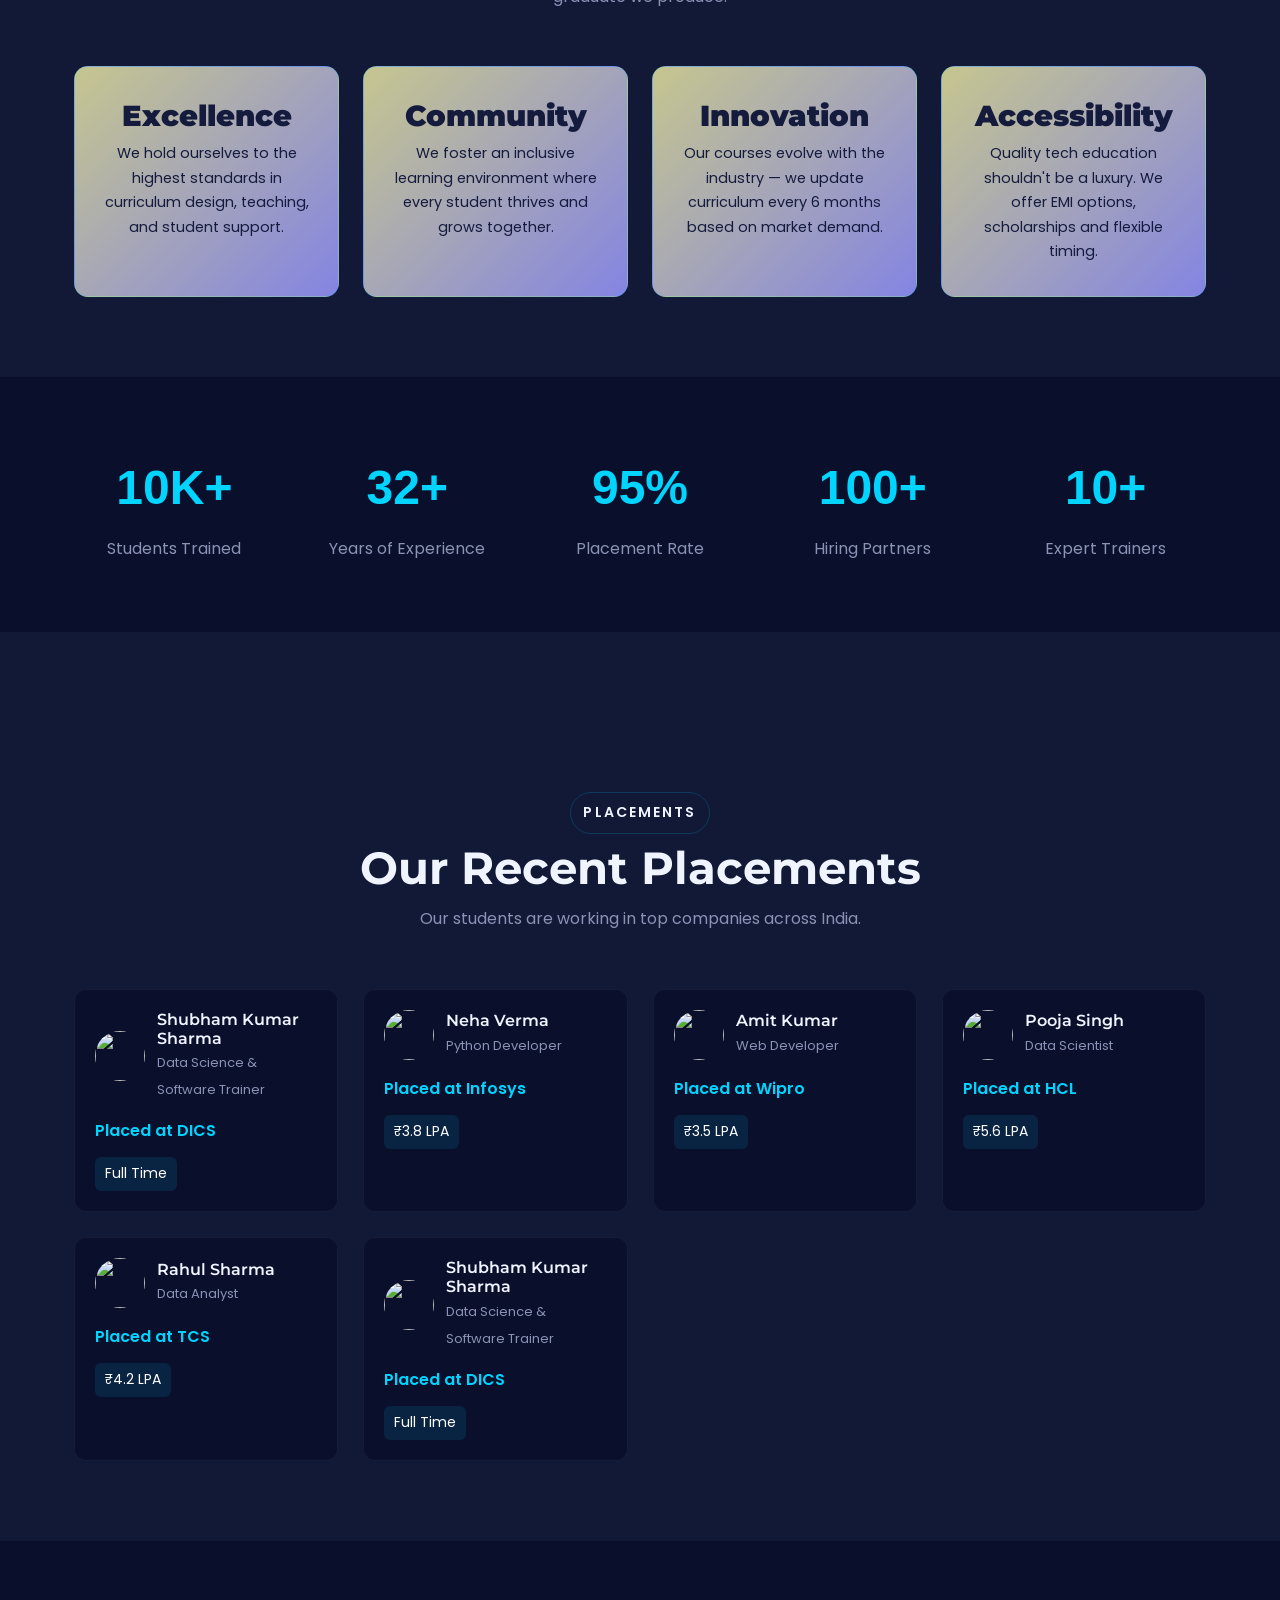
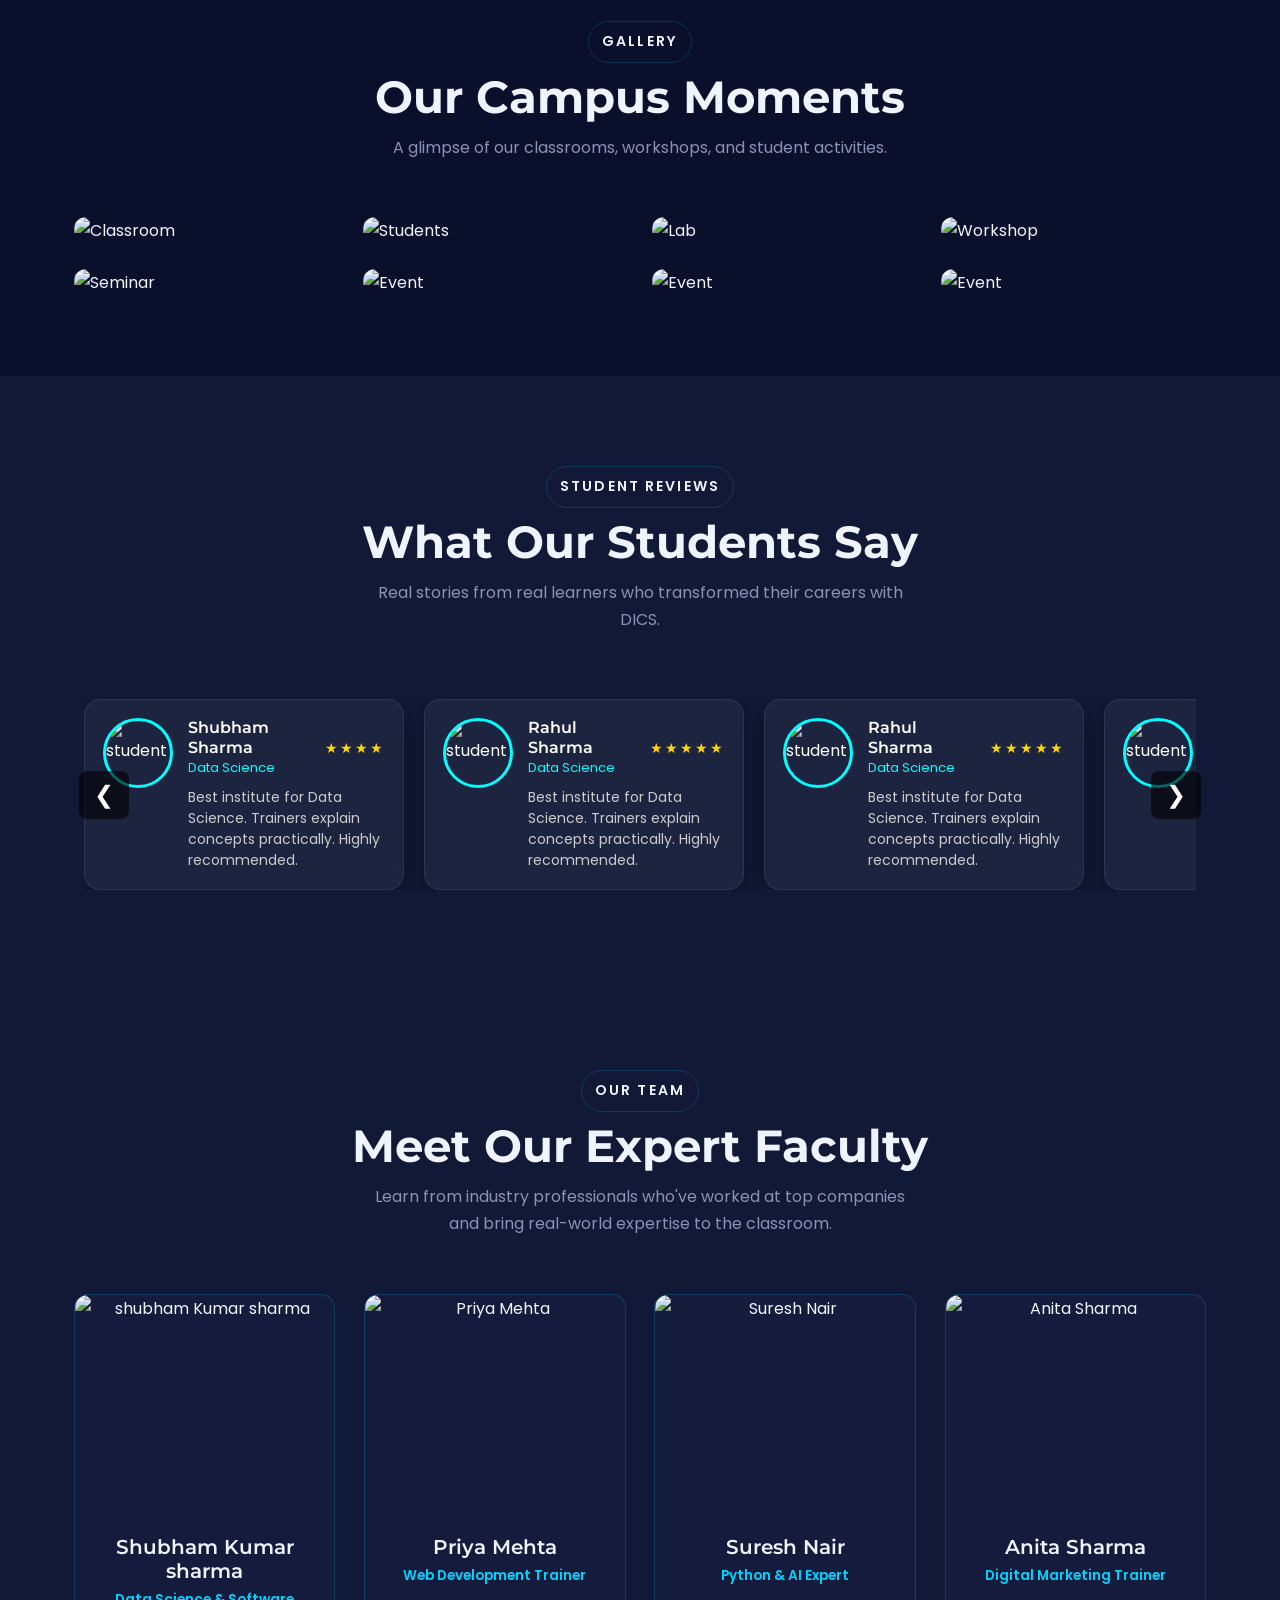
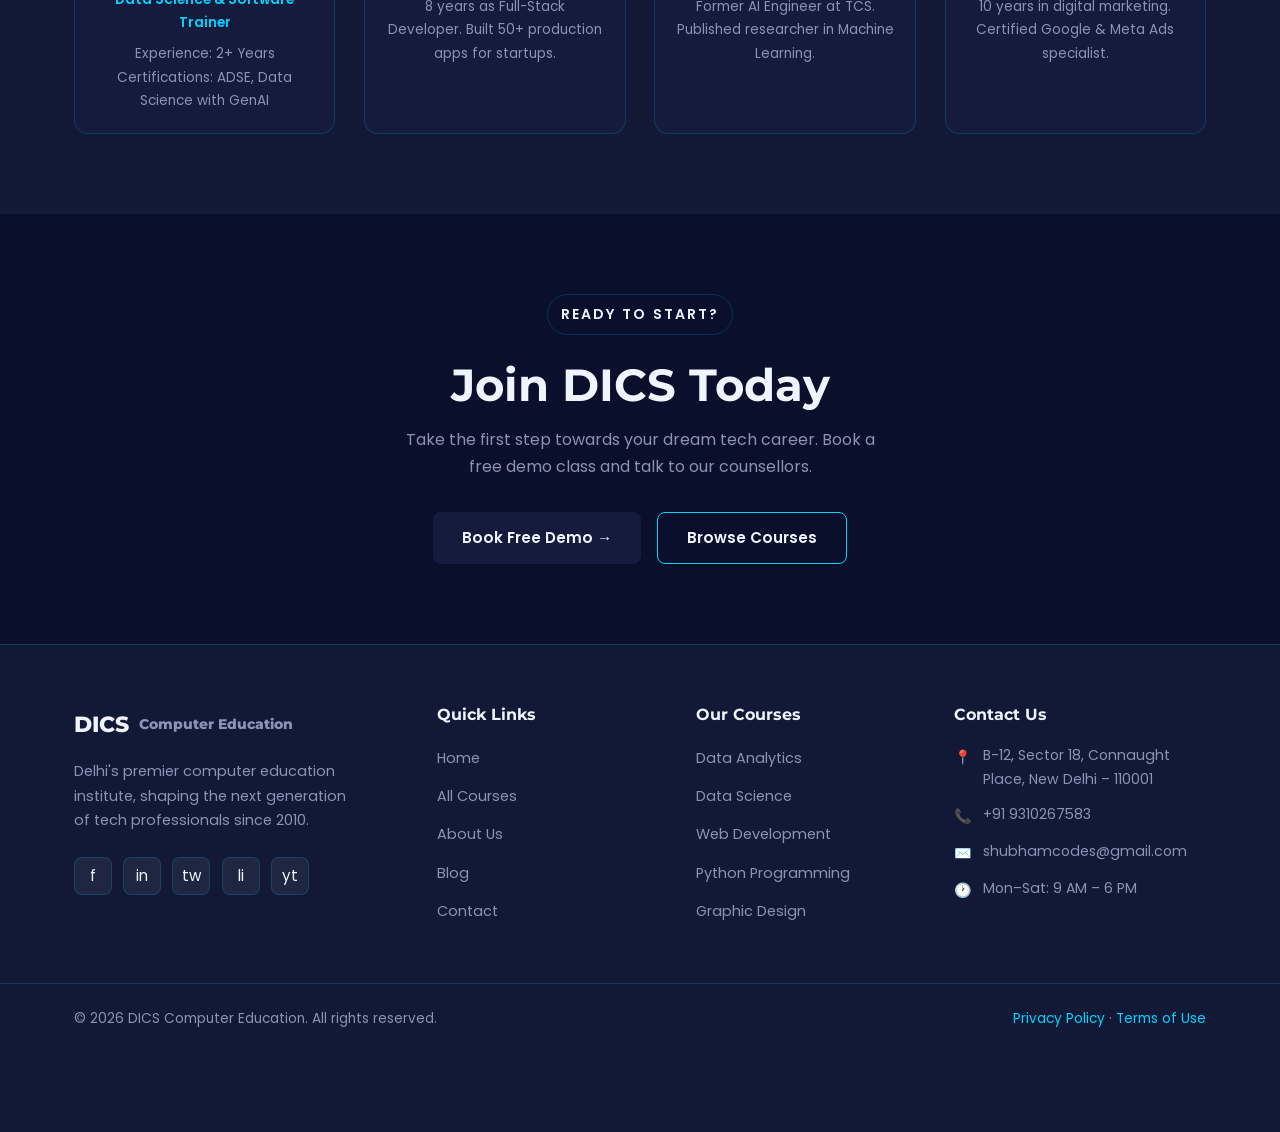
==== commit 0437629f: "updates" ====
--- a/about.html
+++ b/about.html
@@ -302,7 +302,7 @@
     <div class="review_header">
       <div>
         <h3>Shubham Sharma</h3>
-        <span class="course">Data Science</span>
+        <p class="course">Data Science</p>
       </div>
       <div class="stars">★★★★</div>
     </div>
@@ -322,7 +322,7 @@
     <div class="review_header">
       <div>
         <h3>Rahul Sharma</h3>
-        <span class="course">Data Science</span>
+        <p class="course">Data Science</p>
       </div>
       <div class="stars">★★★★★</div>
     </div>
@@ -342,7 +342,7 @@
     <div class="review_header">
       <div>
         <h3>Rahul Sharma</h3>
-        <span class="course">Data Science</span>
+        <p class="course">Data Science</p>
       </div>
       <div class="stars">★★★★★</div>
     </div>
@@ -362,7 +362,7 @@
     <div class="review_header">
       <div>
         <h3>Rahul Sharma</h3>
-        <span class="course">Data Science</span>
+        <p class="course">Data Science</p>
       </div>
       <div class="stars">★★★★★</div>
     </div>
@@ -382,7 +382,7 @@
     <div class="review_header">
       <div>
         <h3>Rahul Sharma</h3>
-        <span class="course">Data Science</span>
+        <p class="course">Data Science</p>
       </div>
       <div class="stars">★★★★★</div>
     </div>
@@ -403,7 +403,7 @@
     <div class="review_header">
       <div>
         <h3>Rahul Sharma</h3>
-        <span class="course">Data Science</span>
+        <p class="course">Data Science</p>
       </div>
       <div class="stars">★★★★★</div>
     </div>
--- a/style.css
+++ b/style.css
@@ -673,7 +673,7 @@
 
 .review_header{
 display:flex;
-justify-content:space-between;
+justify-content:space-evenly;
 align-items:center;
 margin-bottom:8px;
 gap:10px;
@@ -743,11 +743,11 @@
 }
 
 .review_header h3{
-font-size:14px;
+font-size:12px;
 }
 
 .review-text{
-font-size:13px;
+font-size:12px;
 }
 
 /* hide arrows on mobile */
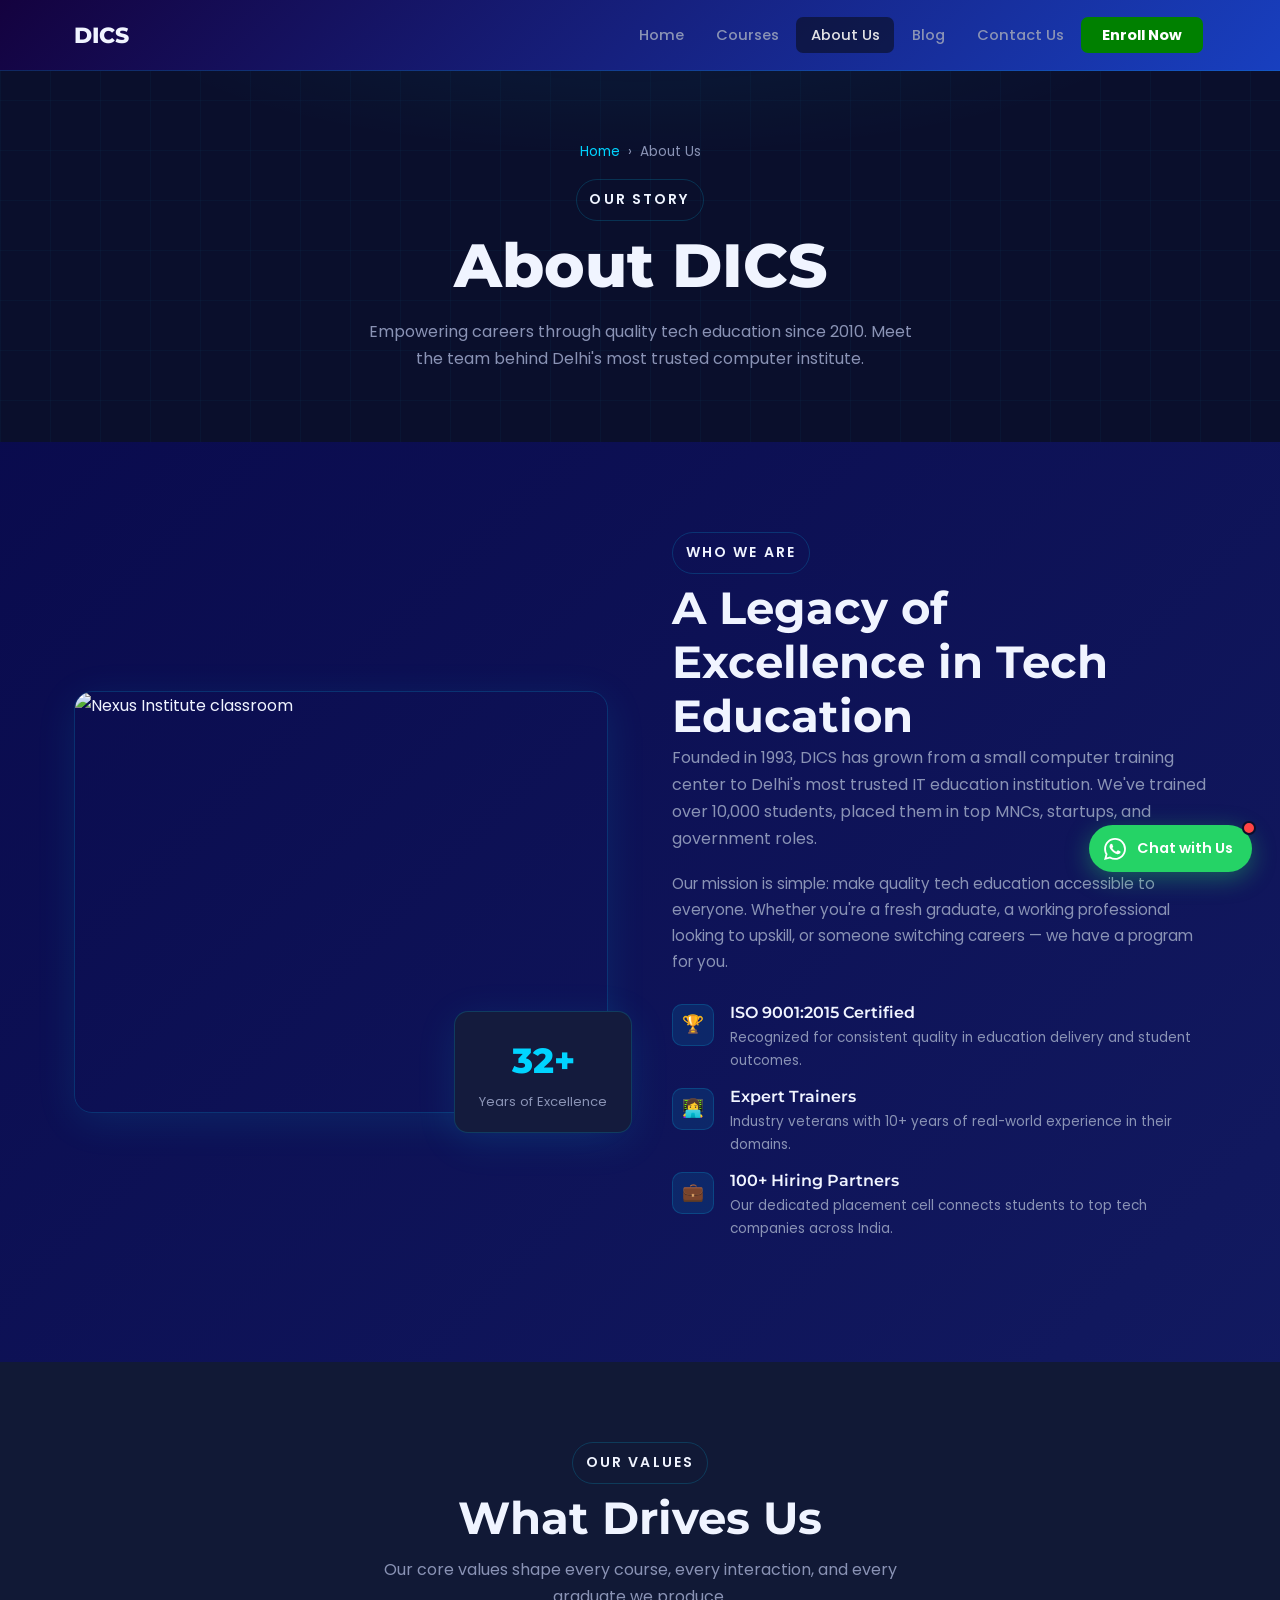
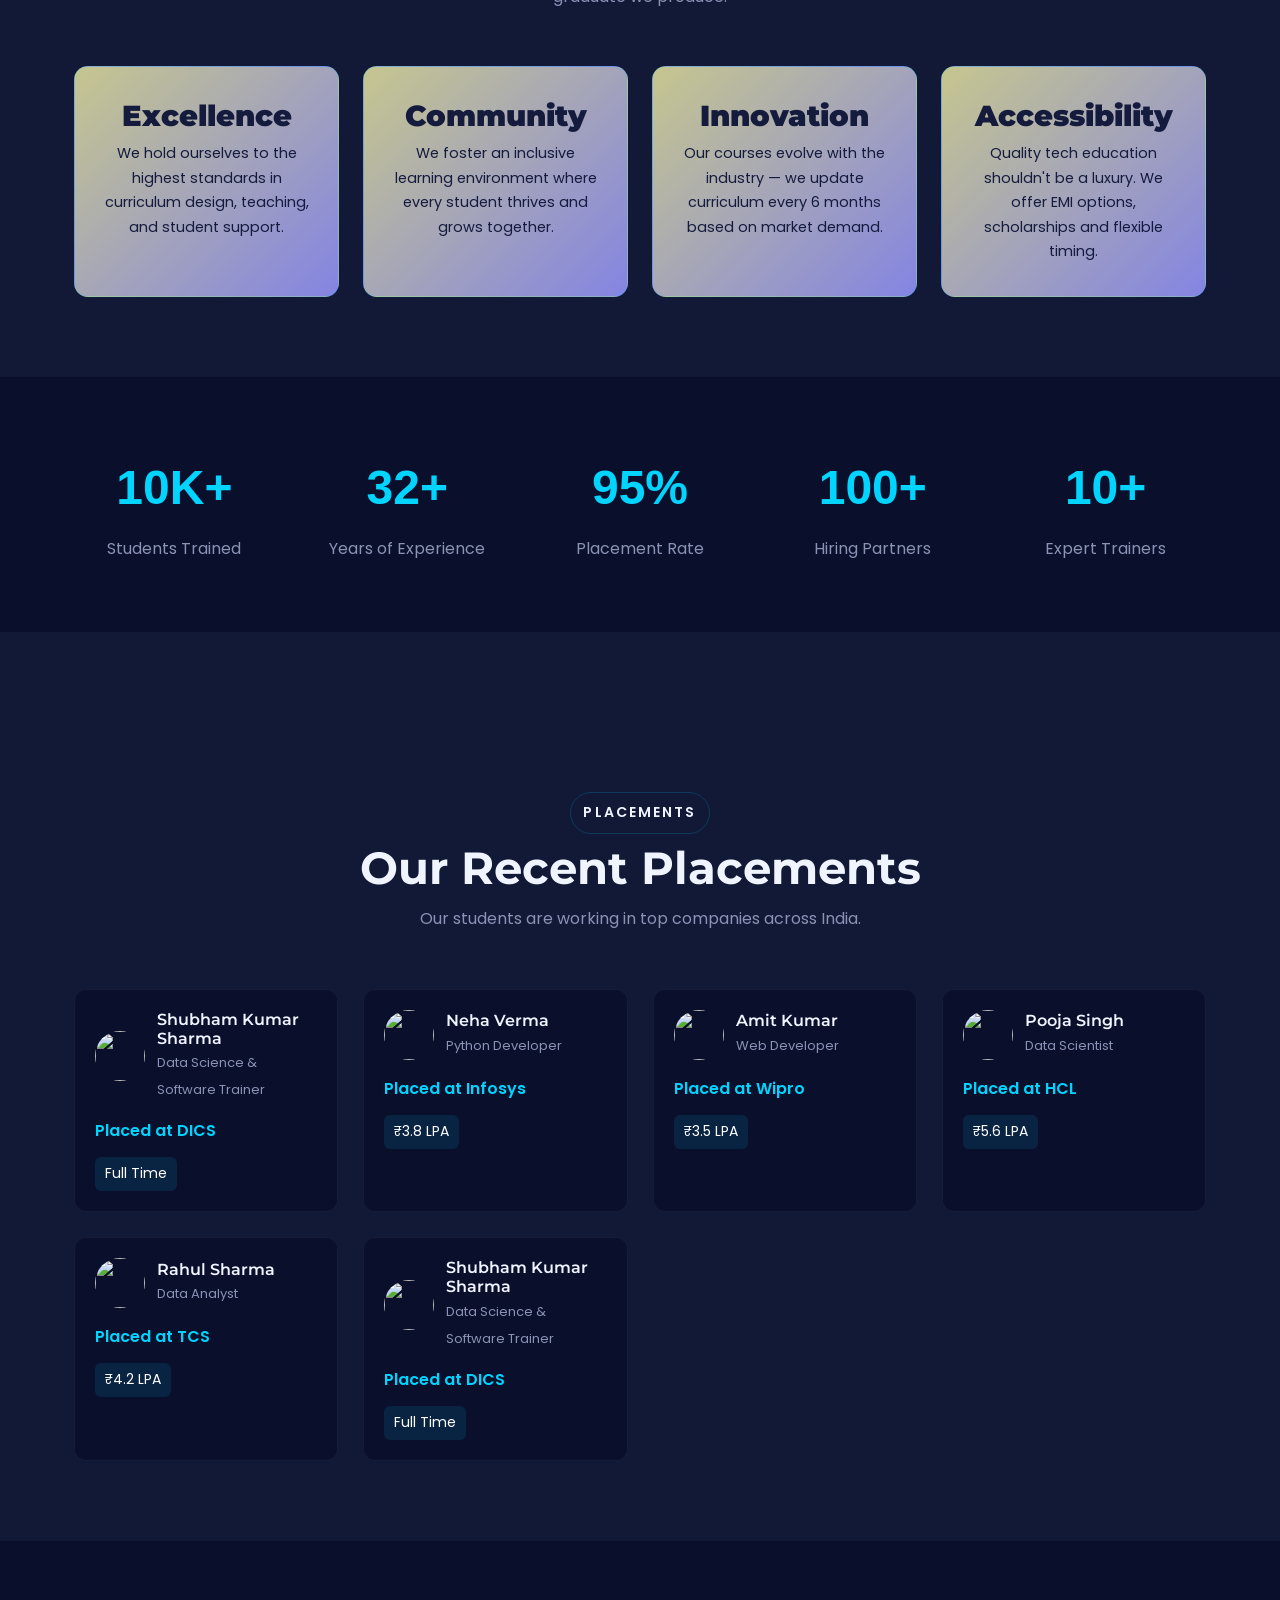
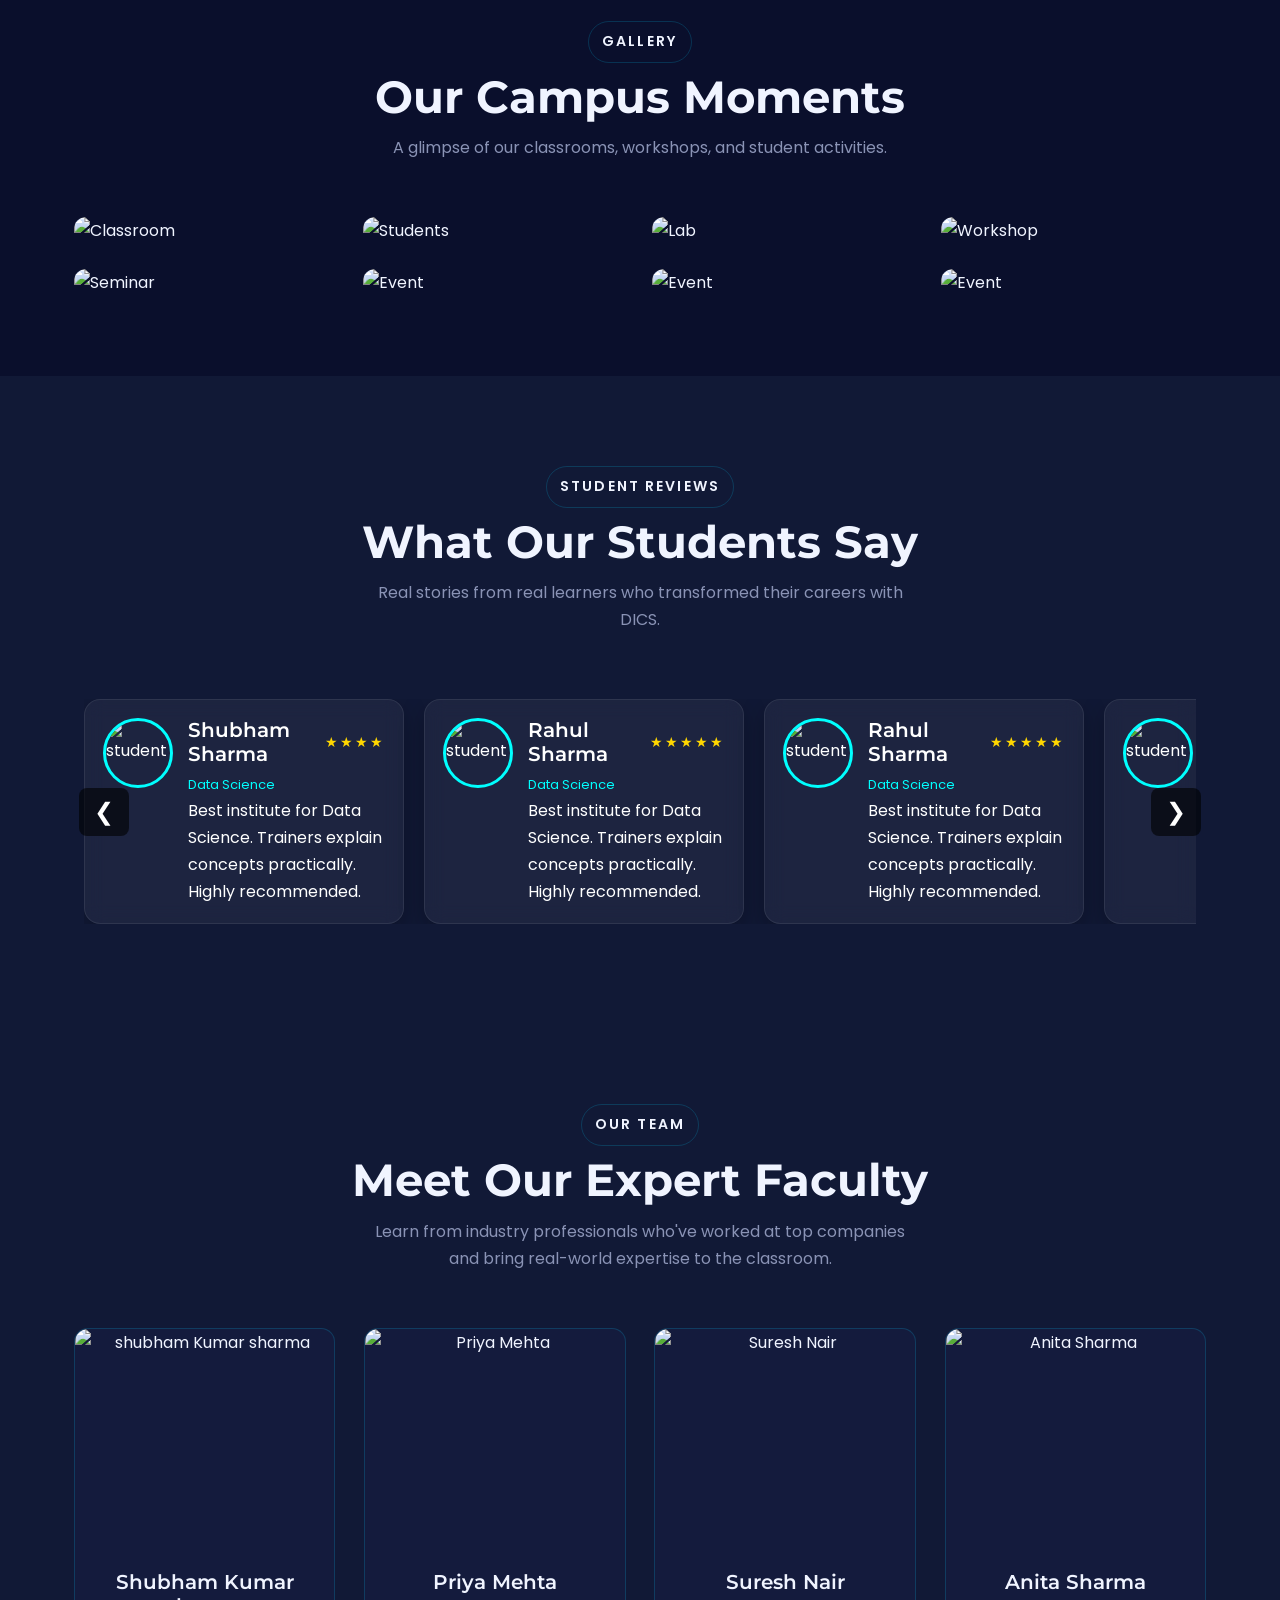
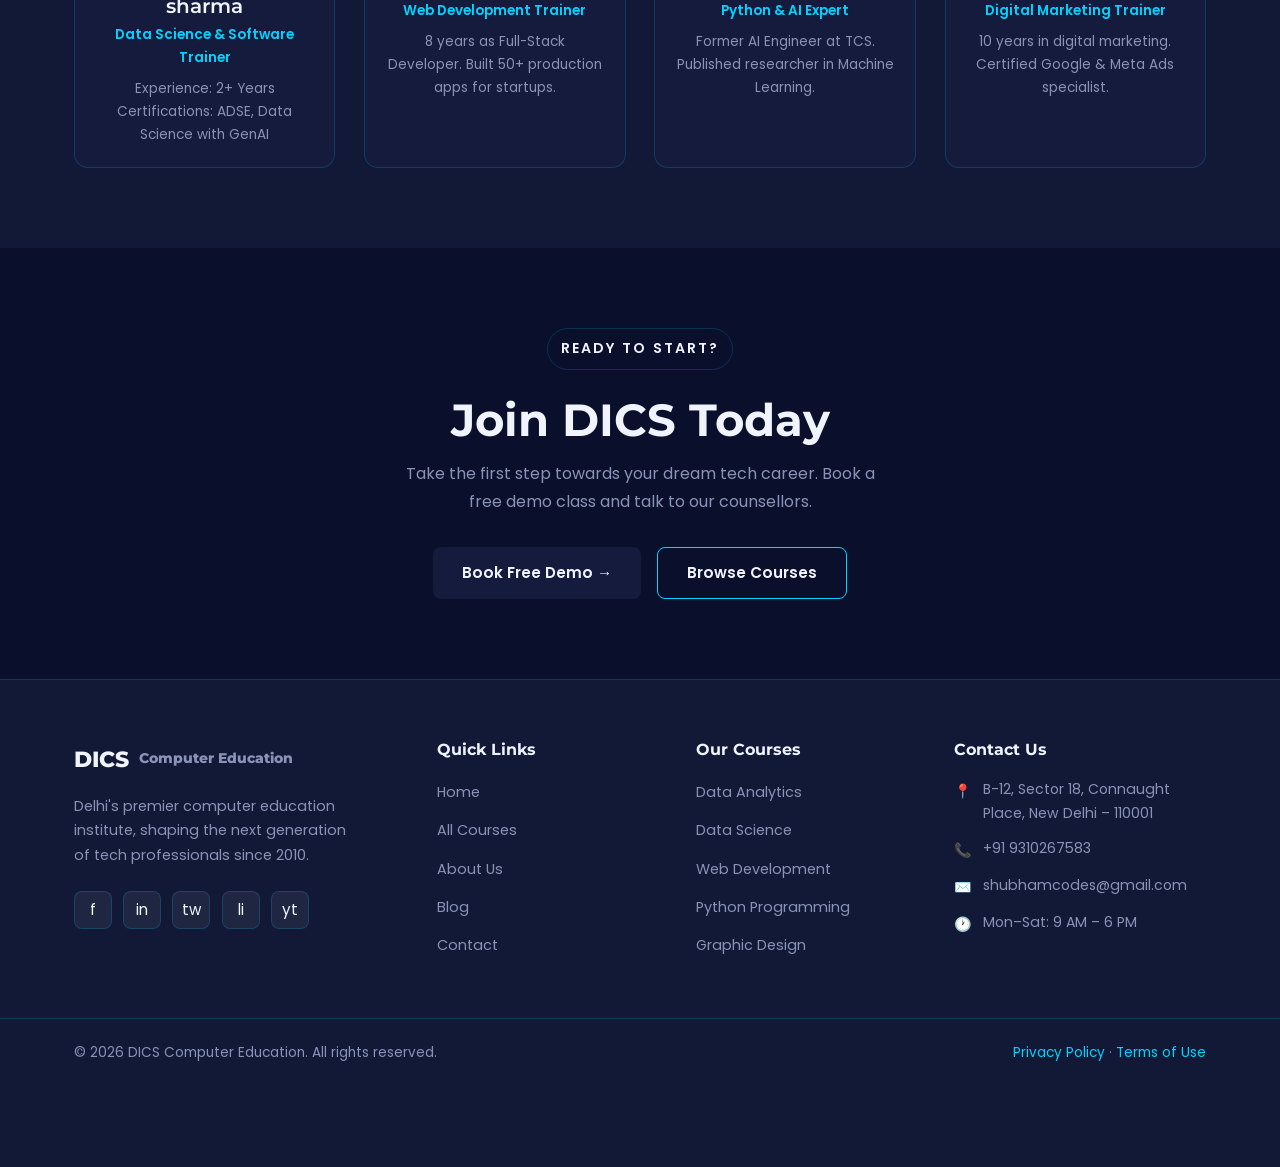
==== commit 896fd55c: "updates" ====
--- a/about.html
+++ b/about.html
@@ -302,12 +302,12 @@
     <div class="review_header">
       <div>
         <h3>Shubham Sharma</h3>
+      </div>
+      <div class="stars">★★★★</div>
+    </div>
+
+    <p class="review-text">
         <p class="course">Data Science</p>
-      </div>
-      <div class="stars">★★★★</div>
-    </div>
-
-    <p class="review-text">
       Best institute for Data Science. Trainers explain concepts practically.
       Highly recommended.
     </p>
@@ -322,12 +322,12 @@
     <div class="review_header">
       <div>
         <h3>Rahul Sharma</h3>
-        <p class="course">Data Science</p>
       </div>
       <div class="stars">★★★★★</div>
     </div>
-
+    
     <p class="review-text">
+      <p class="course">Data Science</p>
       Best institute for Data Science. Trainers explain concepts practically.
       Highly recommended.
     </p>
@@ -342,12 +342,12 @@
     <div class="review_header">
       <div>
         <h3>Rahul Sharma</h3>
-        <p class="course">Data Science</p>
       </div>
       <div class="stars">★★★★★</div>
     </div>
-
+    
     <p class="review-text">
+      <p class="course">Data Science</p>
       Best institute for Data Science. Trainers explain concepts practically.
       Highly recommended.
     </p>
@@ -362,12 +362,12 @@
     <div class="review_header">
       <div>
         <h3>Rahul Sharma</h3>
-        <p class="course">Data Science</p>
       </div>
       <div class="stars">★★★★★</div>
     </div>
-
+    
     <p class="review-text">
+      <p class="course">Data Science</p>
       Best institute for Data Science. Trainers explain concepts practically.
       Highly recommended.
     </p>
@@ -382,12 +382,12 @@
     <div class="review_header">
       <div>
         <h3>Rahul Sharma</h3>
-        <p class="course">Data Science</p>
       </div>
       <div class="stars">★★★★★</div>
     </div>
-
+    
     <p class="review-text">
+      <p class="course">Data Science</p>
       Best institute for Data Science. Trainers explain concepts practically.
       Highly recommended.
     </p>
@@ -403,12 +403,12 @@
     <div class="review_header">
       <div>
         <h3>Rahul Sharma</h3>
-        <p class="course">Data Science</p>
       </div>
       <div class="stars">★★★★★</div>
     </div>
-
+    
     <p class="review-text">
+      <p class="course">Data Science</p>
       Best institute for Data Science. Trainers explain concepts practically.
       Highly recommended.
     </p>
--- a/style.css
+++ b/style.css
@@ -681,7 +681,7 @@
 
 .review_header h3{
 margin:0;
-font-size:16px;
+font-size:20px;
 }
 
 .course{
@@ -743,7 +743,7 @@
 }
 
 .review_header h3{
-font-size:12px;
+font-size:18px;
 }
 
 .review-text{
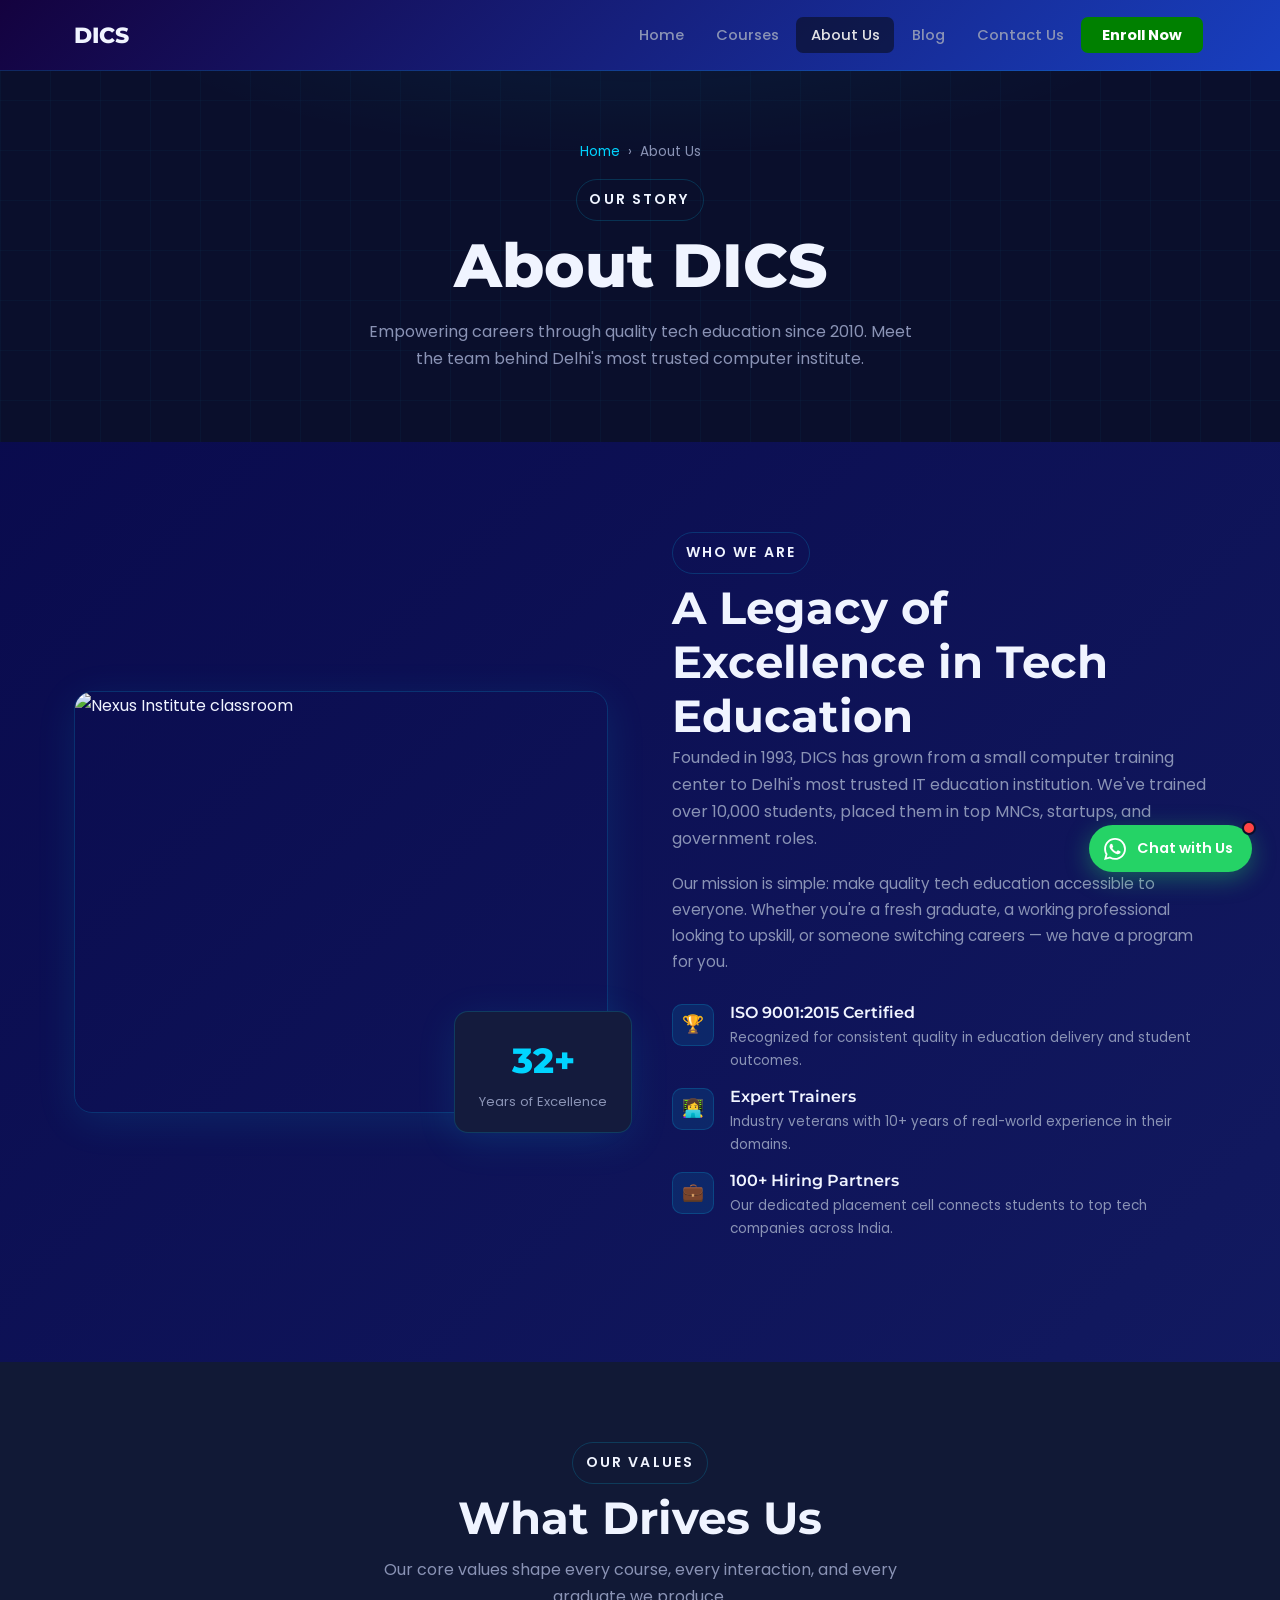
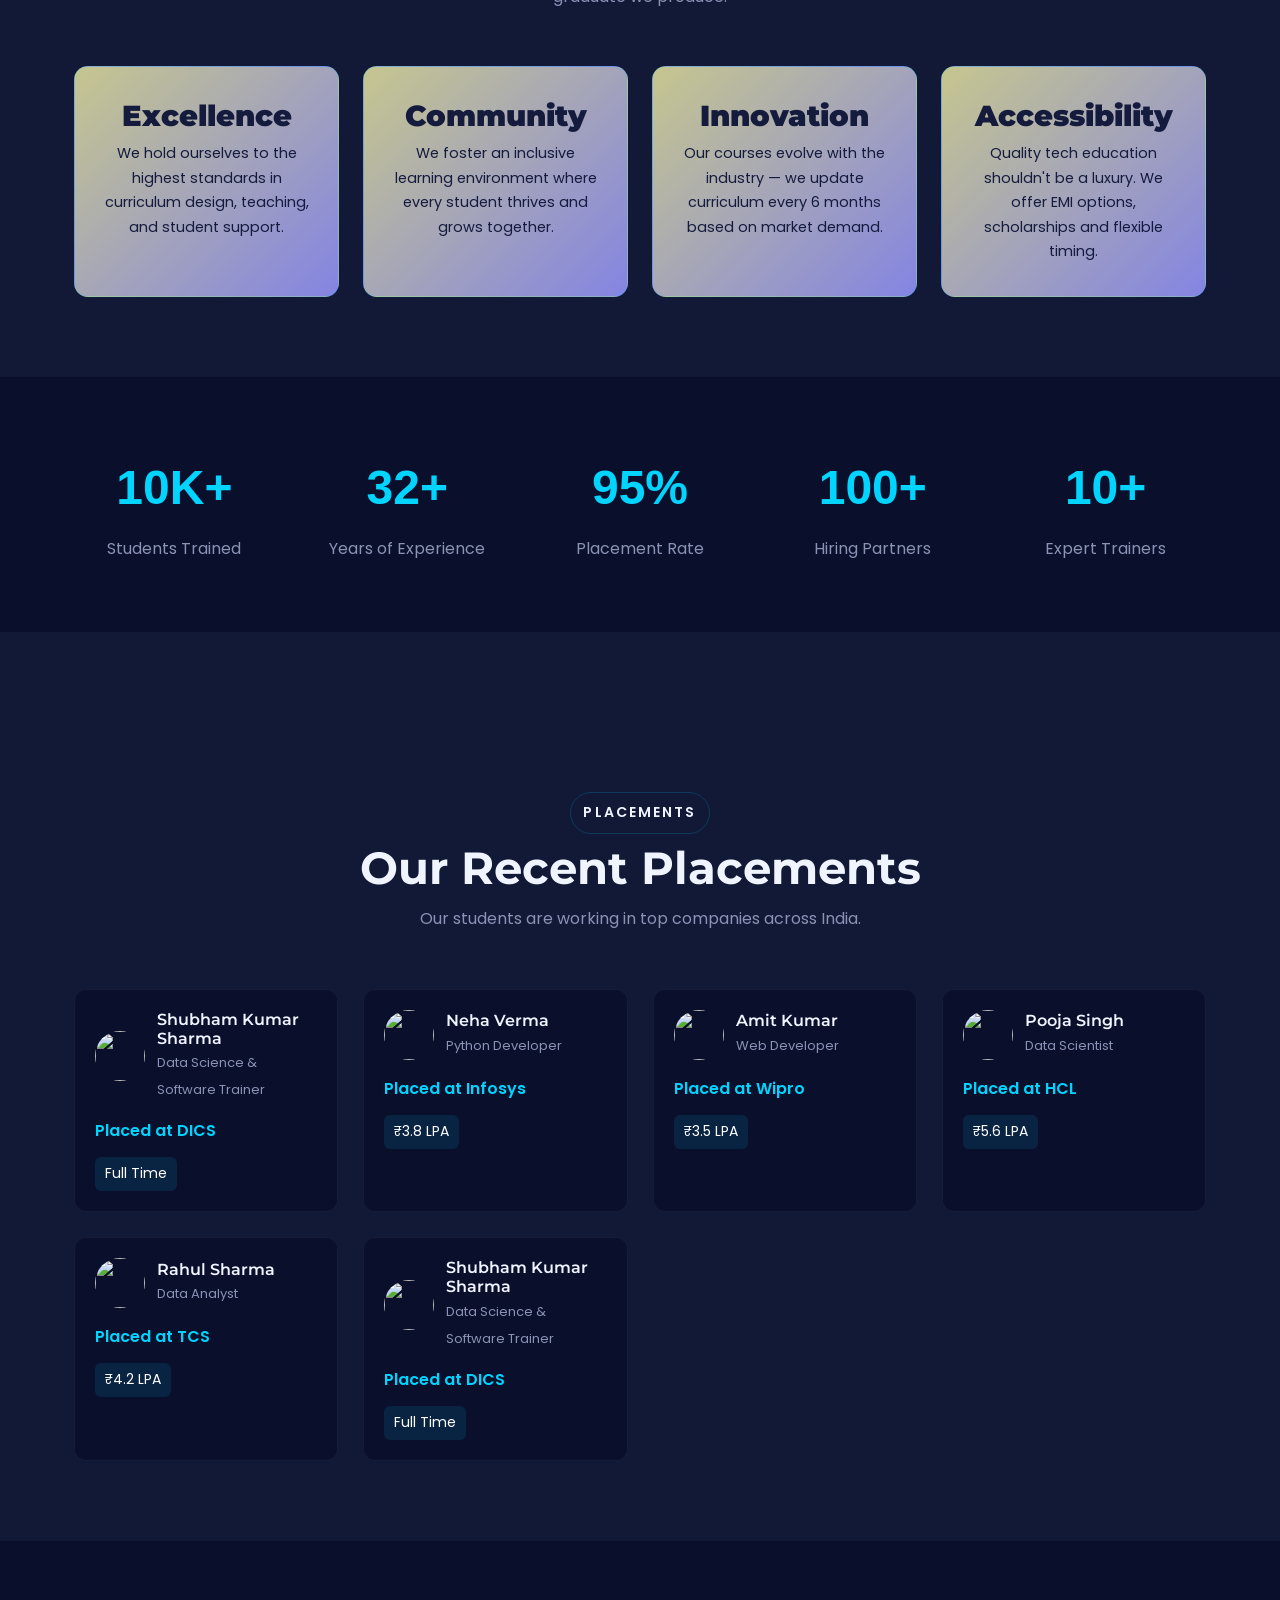
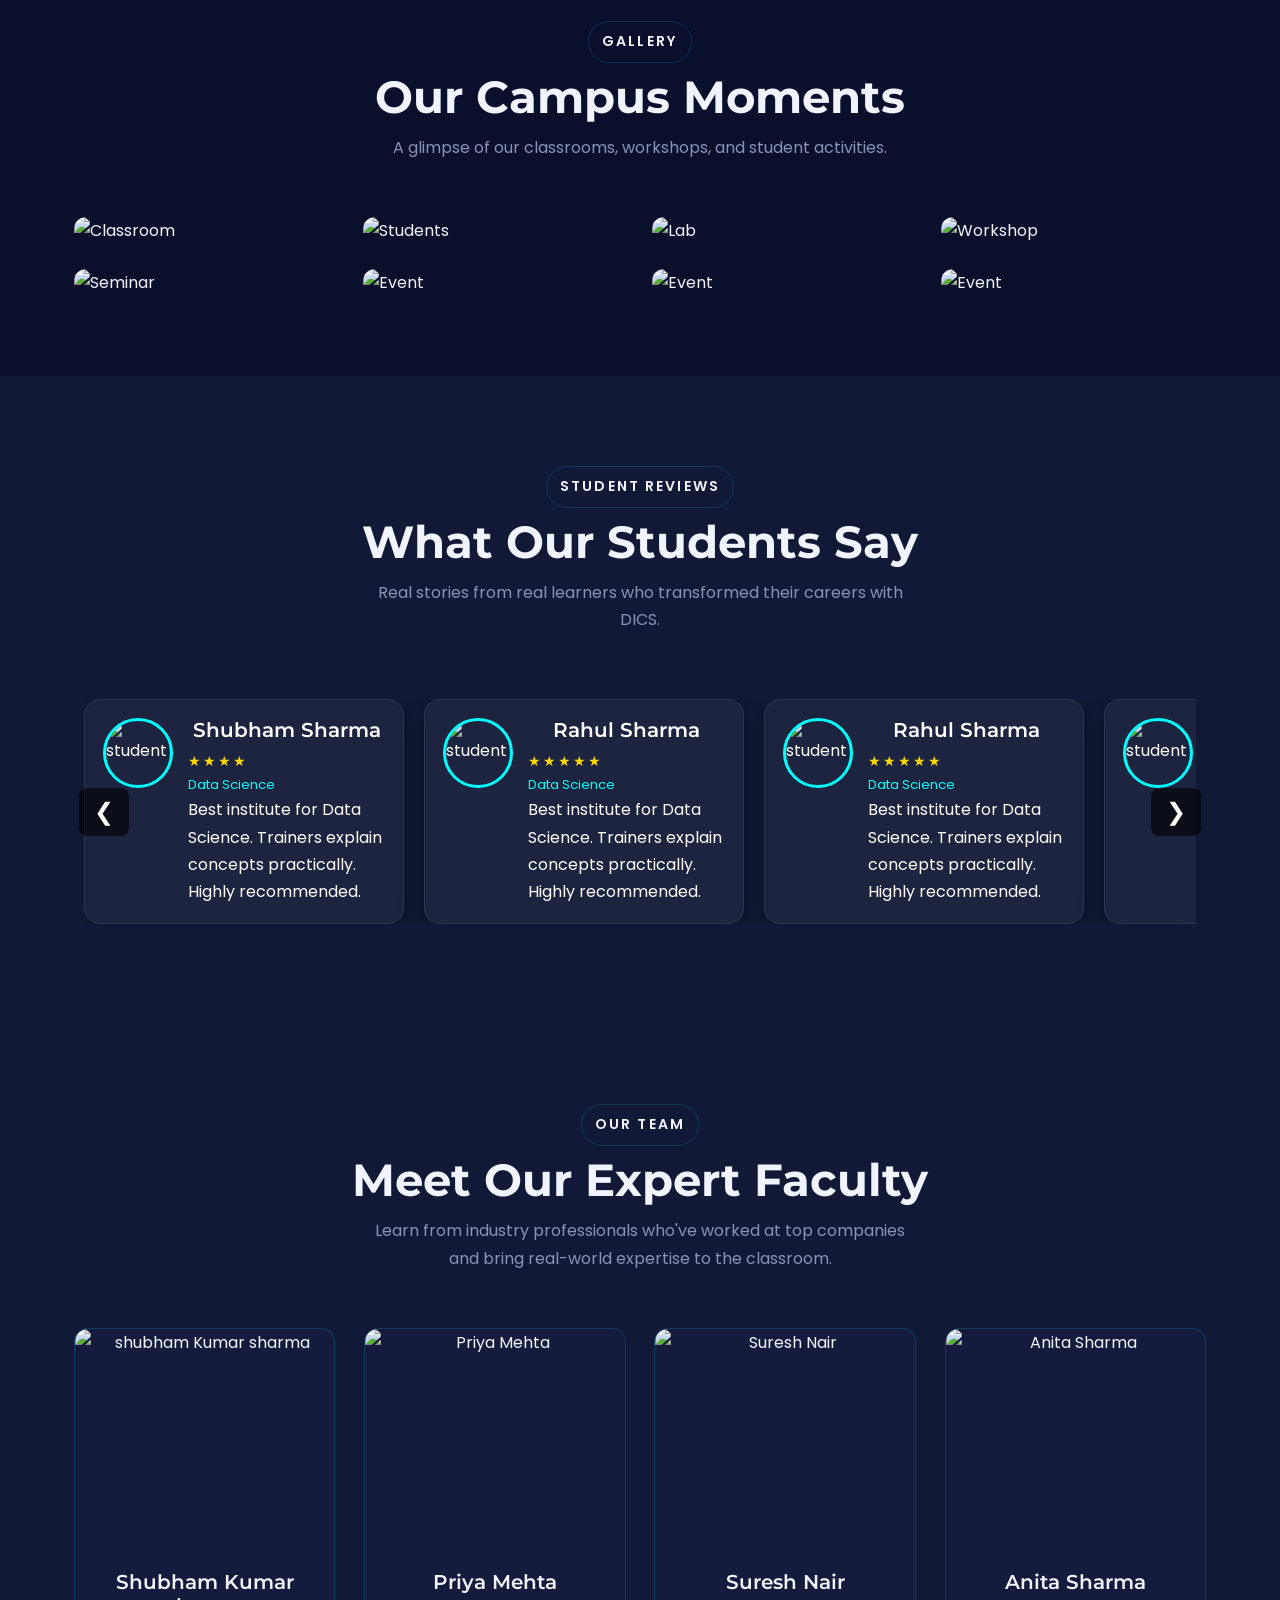
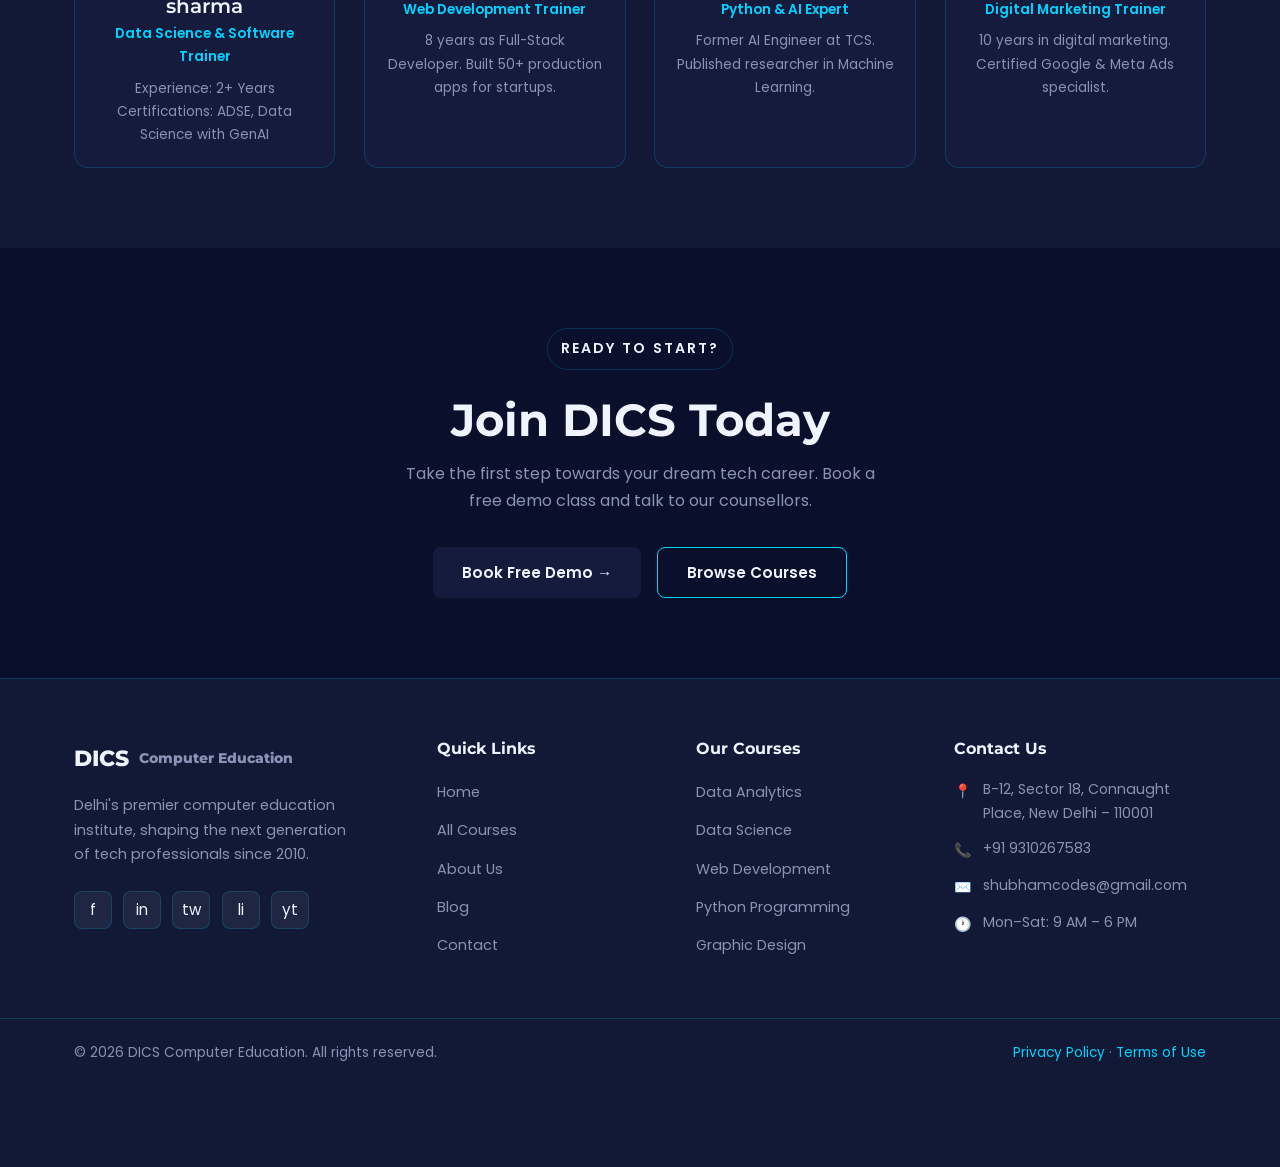
==== commit 70061f3e: "updates" ====
--- a/about.html
+++ b/about.html
@@ -303,10 +303,10 @@
       <div>
         <h3>Shubham Sharma</h3>
       </div>
-      <div class="stars">★★★★</div>
-    </div>
-
+    </div>
+    
     <p class="review-text">
+      <p class="stars">★★★★</p>
         <p class="course">Data Science</p>
       Best institute for Data Science. Trainers explain concepts practically.
       Highly recommended.
@@ -323,10 +323,10 @@
       <div>
         <h3>Rahul Sharma</h3>
       </div>
-      <div class="stars">★★★★★</div>
     </div>
     
     <p class="review-text">
+      <p class="stars">★★★★★</p>
       <p class="course">Data Science</p>
       Best institute for Data Science. Trainers explain concepts practically.
       Highly recommended.
@@ -343,10 +343,10 @@
       <div>
         <h3>Rahul Sharma</h3>
       </div>
-      <div class="stars">★★★★★</div>
     </div>
     
     <p class="review-text">
+      <p class="stars">★★★★★</p>
       <p class="course">Data Science</p>
       Best institute for Data Science. Trainers explain concepts practically.
       Highly recommended.
@@ -363,10 +363,10 @@
       <div>
         <h3>Rahul Sharma</h3>
       </div>
-      <div class="stars">★★★★★</div>
     </div>
     
     <p class="review-text">
+      <p class="stars">★★★★★</p>
       <p class="course">Data Science</p>
       Best institute for Data Science. Trainers explain concepts practically.
       Highly recommended.
@@ -383,10 +383,10 @@
       <div>
         <h3>Rahul Sharma</h3>
       </div>
-      <div class="stars">★★★★★</div>
     </div>
     
     <p class="review-text">
+      <p class="stars">★★★★★</p>
       <p class="course">Data Science</p>
       Best institute for Data Science. Trainers explain concepts practically.
       Highly recommended.
@@ -404,10 +404,10 @@
       <div>
         <h3>Rahul Sharma</h3>
       </div>
-      <div class="stars">★★★★★</div>
     </div>
     
     <p class="review-text">
+      <p class="stars">★★★★★</p>
       <p class="course">Data Science</p>
       Best institute for Data Science. Trainers explain concepts practically.
       Highly recommended.
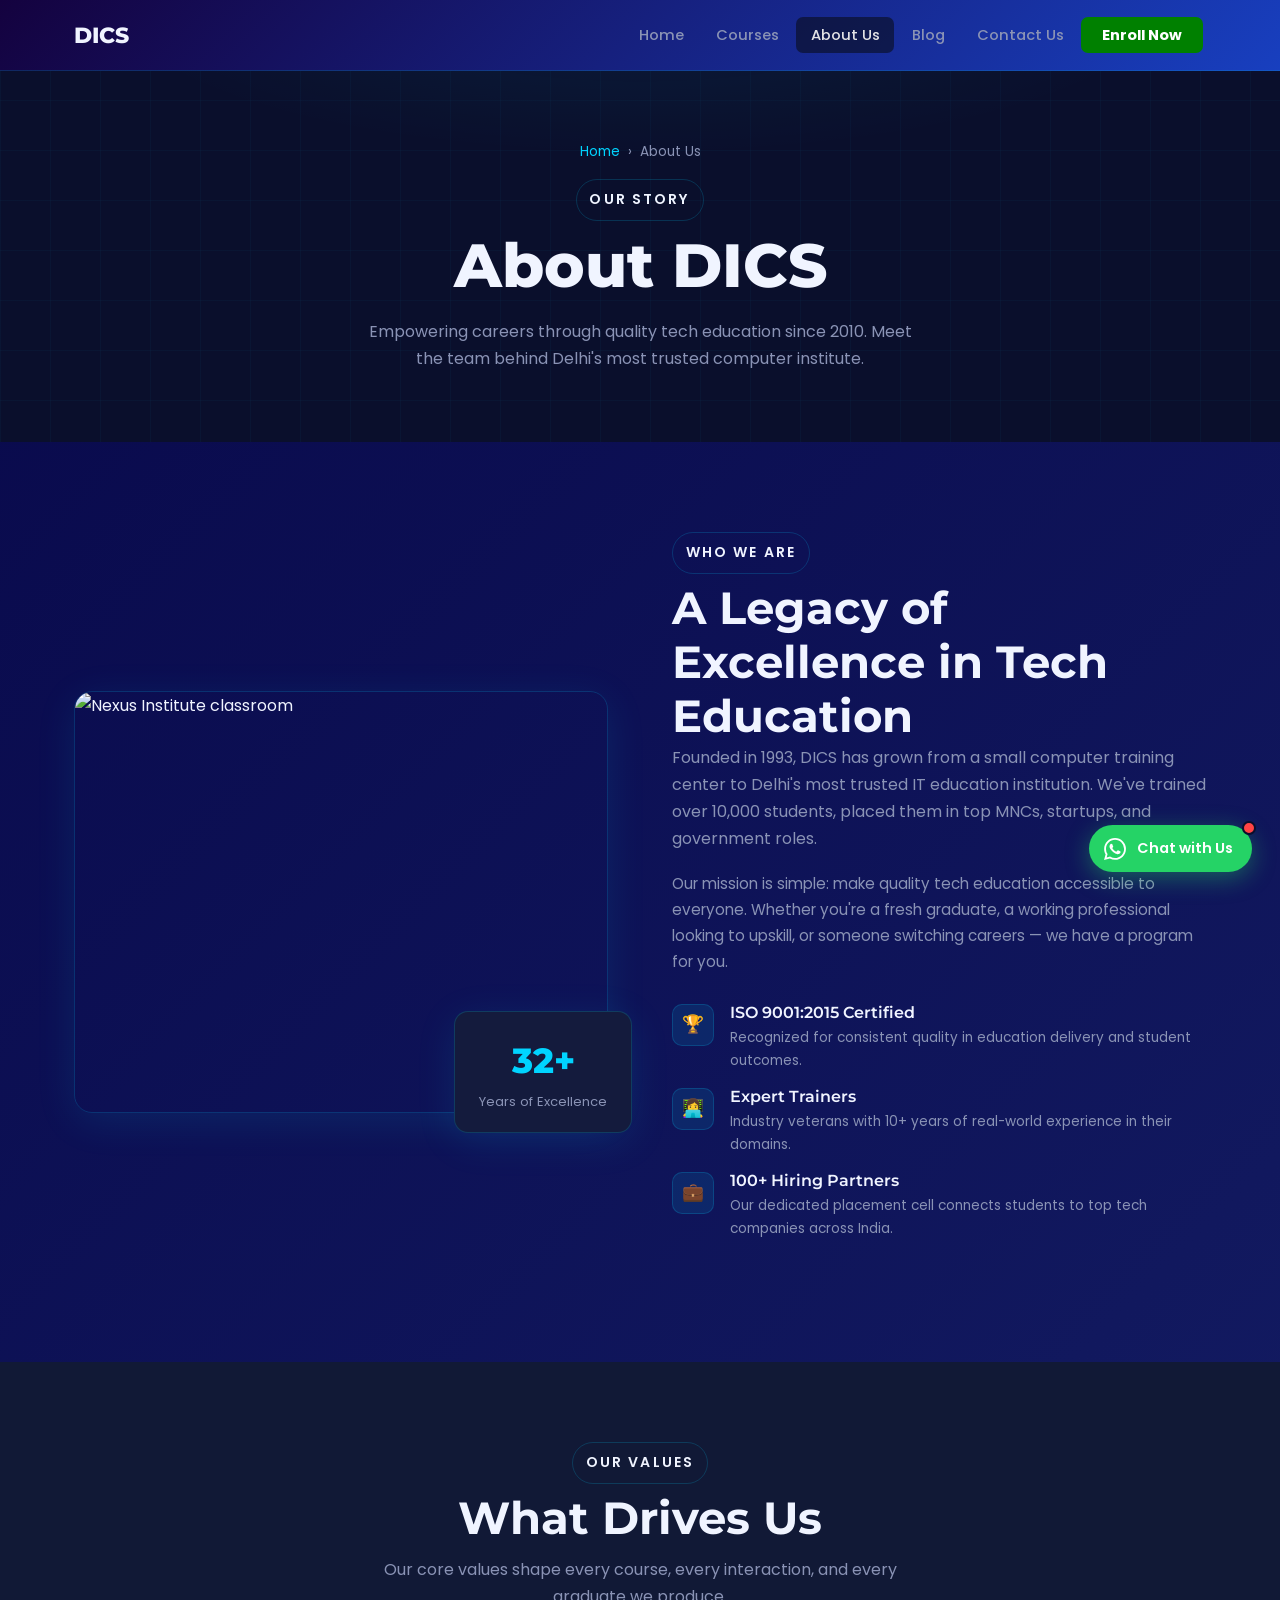
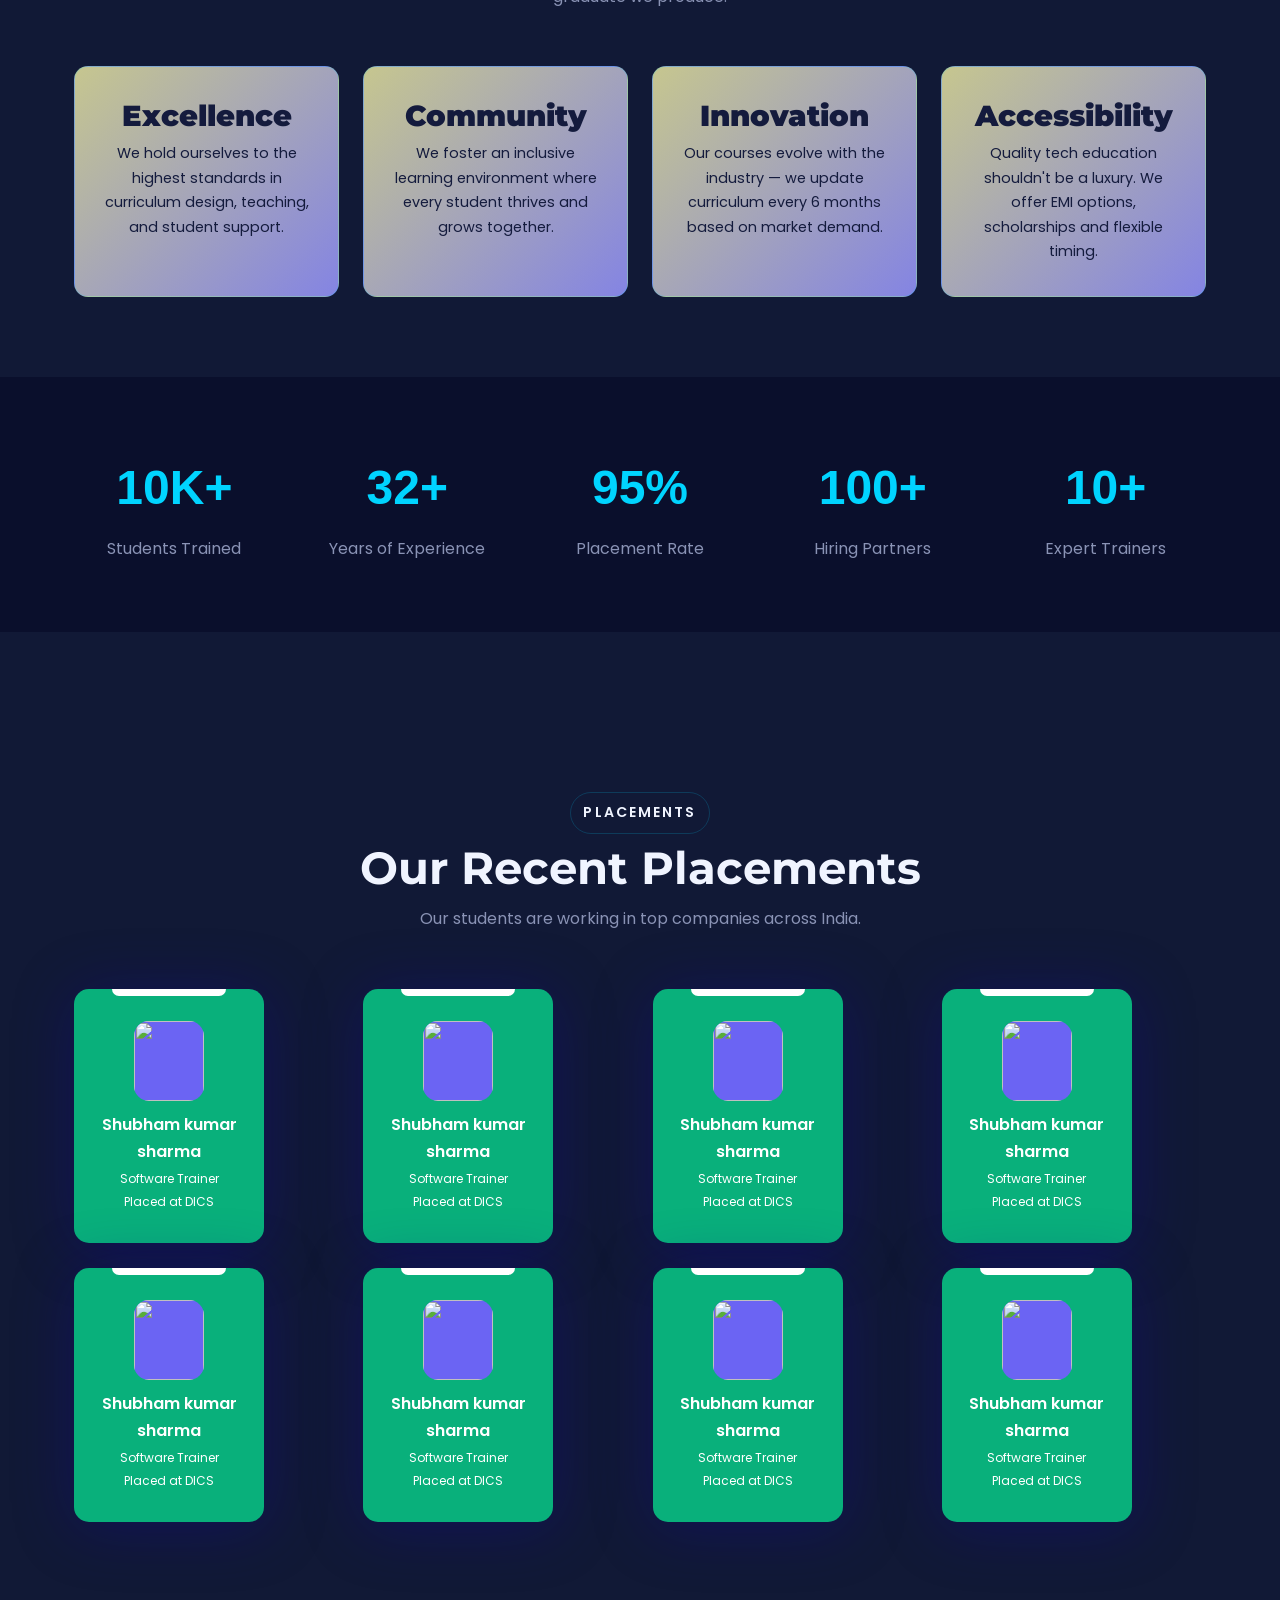
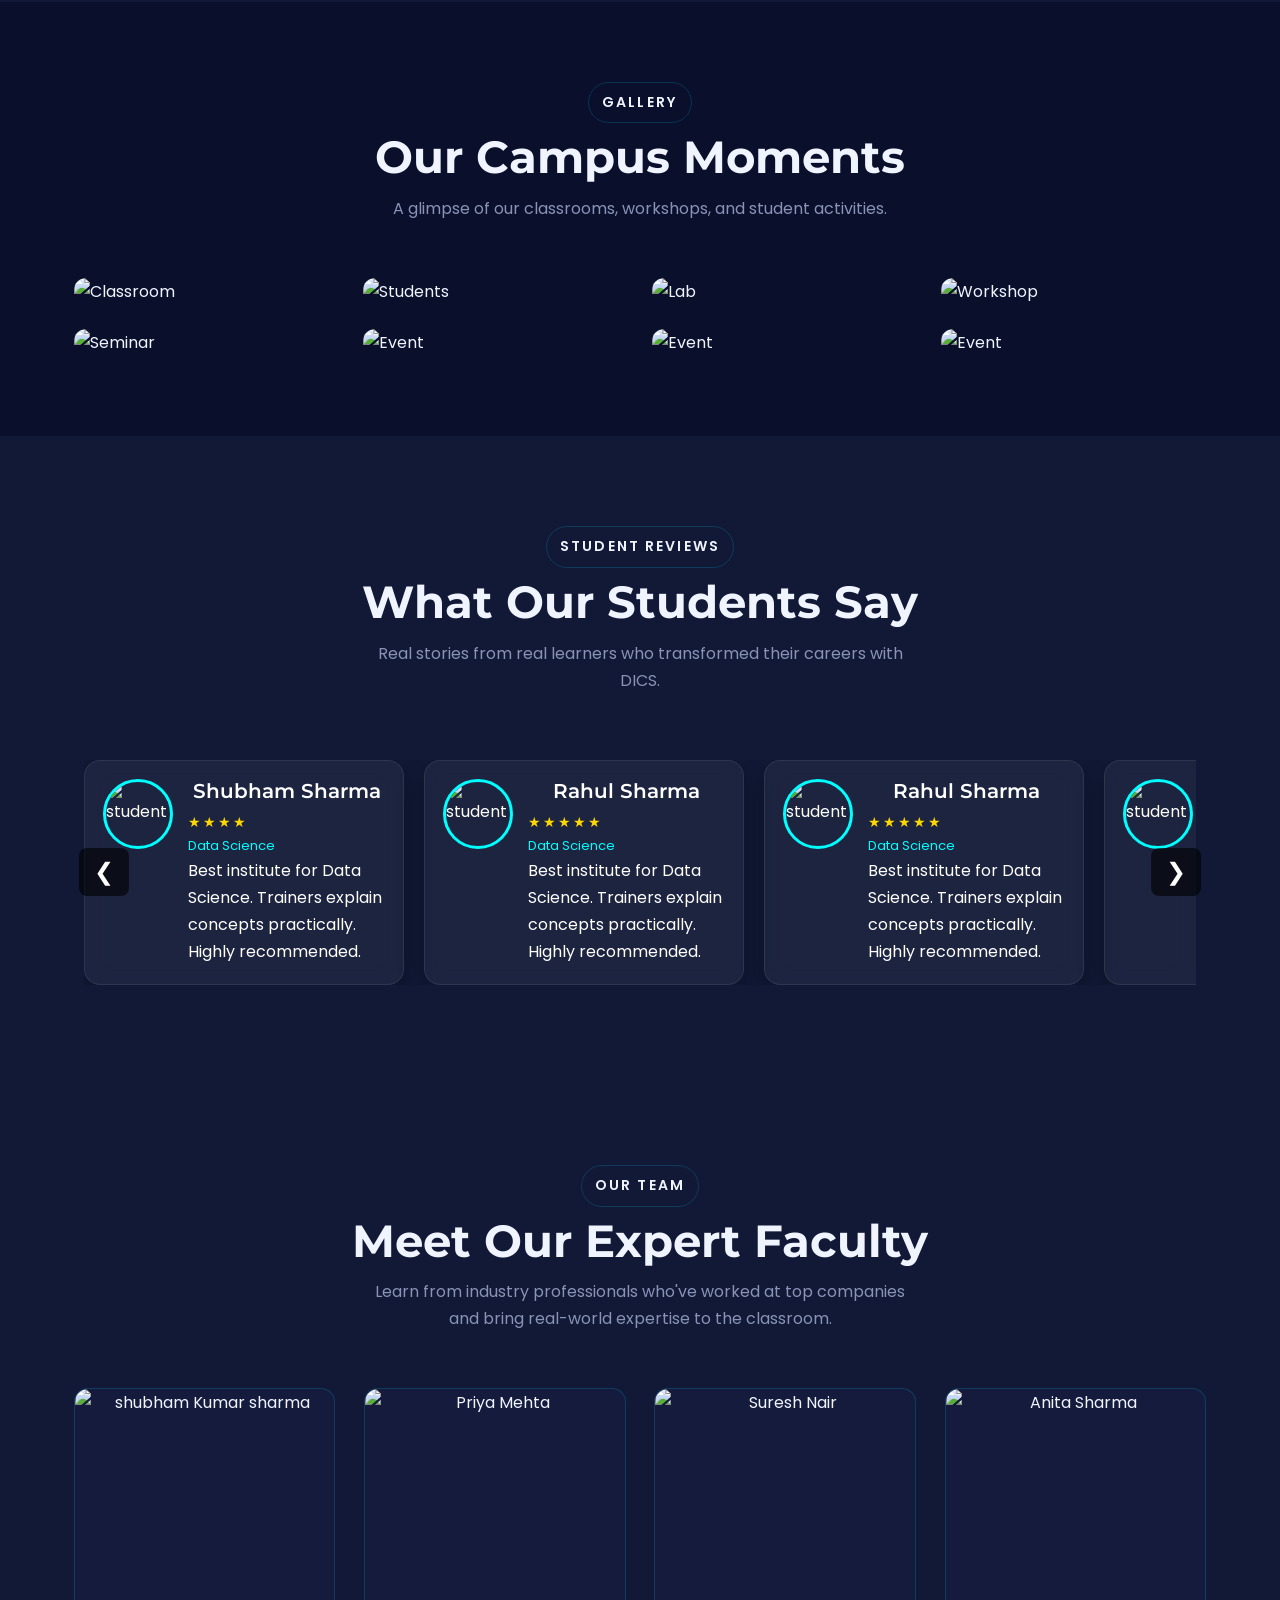
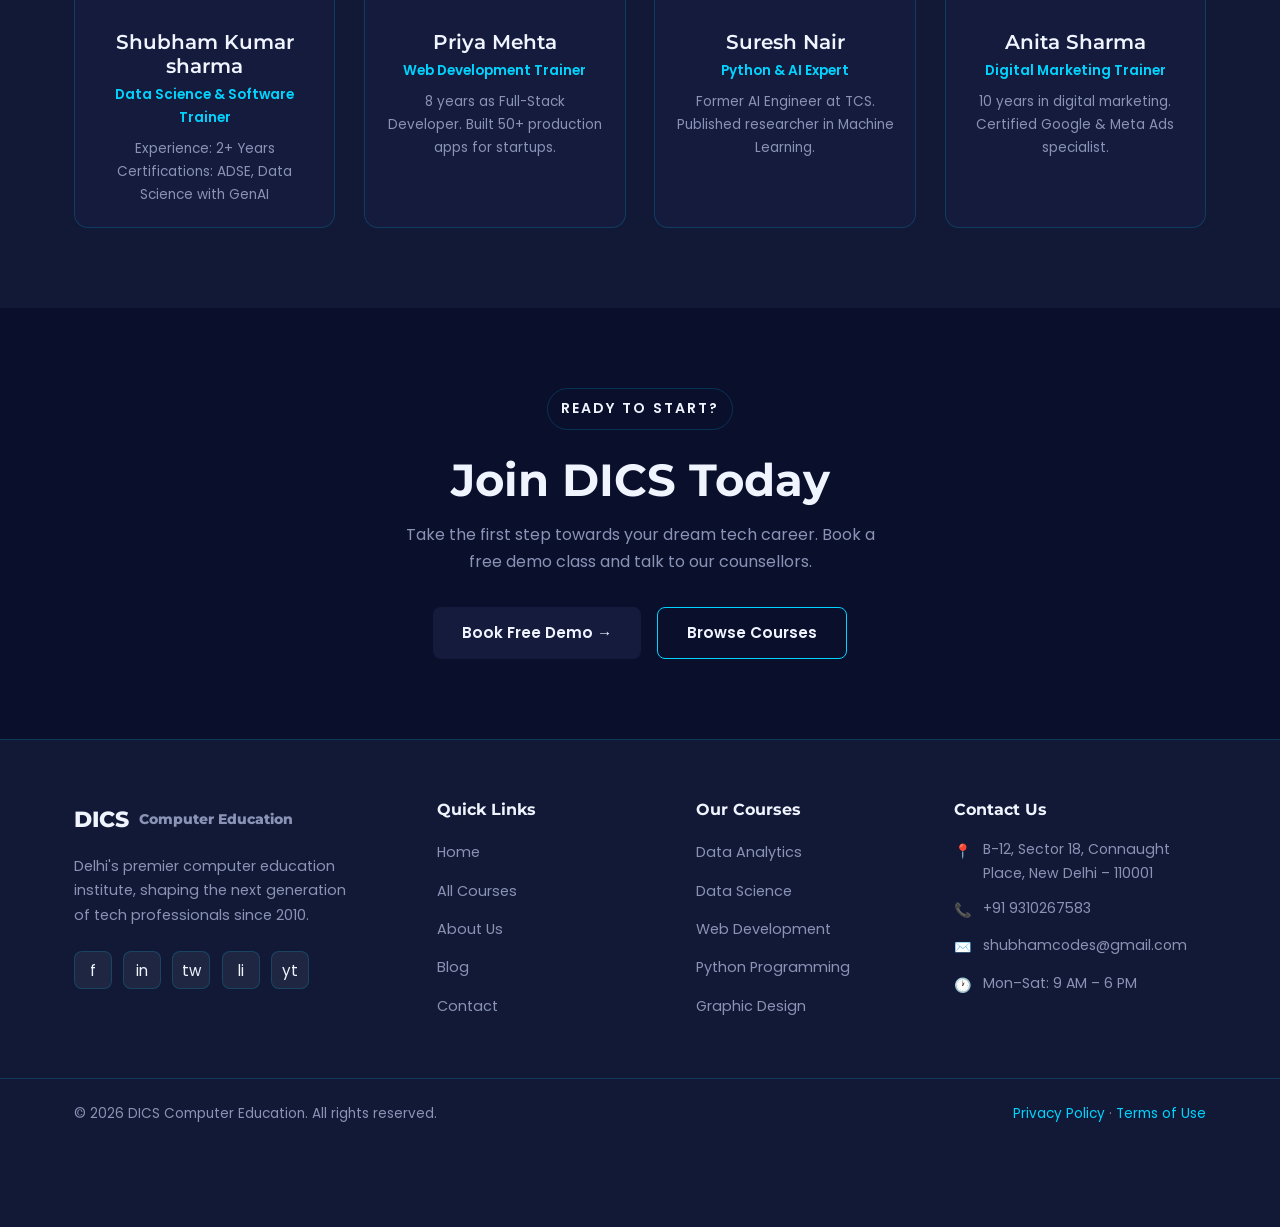
==== commit 2fe6306f: "updates" ====
--- a/about.html
+++ b/about.html
@@ -164,6 +164,187 @@
 
     <div class="placement-grid">
 
+<!-- From Uiverse.io by alexmaracinaru --> 
+<div class="pcard">
+  <div class="pcard-border-top">
+  </div>
+  <div >
+          <img class="pimg" src="https://media.licdn.com/dms/image/v2/D5603AQEibfDDG61gzA/profile-displayphoto-shrink_400_400/B56ZxS_clIGsAg-/0/1770918891378?e=1775692800&v=beta&t=Gdai2nY4T-kfw1wTr-yVhVJXHyspBj6WkLZvT_iJqoE">
+
+  </div>
+  <span> Shubham kumar sharma </span>
+  <p class="pjob"> Software Trainer</p>
+  <p class="pjob">Placed at DICS</p>
+
+  <!-- <button class="ptime"> Full Time 
+  </button> -->
+</div>
+
+<div class="pcard">
+  <div class="pcard-border-top">
+  </div>
+  <div >
+          <img class="pimg" src="https://media.licdn.com/dms/image/v2/D5603AQEibfDDG61gzA/profile-displayphoto-shrink_400_400/B56ZxS_clIGsAg-/0/1770918891378?e=1775692800&v=beta&t=Gdai2nY4T-kfw1wTr-yVhVJXHyspBj6WkLZvT_iJqoE">
+
+  </div>
+  <span> Shubham kumar sharma </span>
+  <p class="pjob"> Software Trainer</p>
+  <p class="pjob">Placed at DICS</p>
+
+  <!-- <button class="ptime"> Full Time 
+  </button> -->
+</div>
+
+<div class="pcard">
+  <div class="pcard-border-top">
+  </div>
+  <div >
+          <img class="pimg" src="https://media.licdn.com/dms/image/v2/D5603AQEibfDDG61gzA/profile-displayphoto-shrink_400_400/B56ZxS_clIGsAg-/0/1770918891378?e=1775692800&v=beta&t=Gdai2nY4T-kfw1wTr-yVhVJXHyspBj6WkLZvT_iJqoE">
+
+  </div>
+  <span> Shubham kumar sharma </span>
+  <p class="pjob"> Software Trainer</p>
+  <p class="pjob">Placed at DICS</p>
+
+  <!-- <button class="ptime"> Full Time 
+  </button> -->
+</div>
+
+<div class="pcard">
+  <div class="pcard-border-top">
+  </div>
+  <div >
+          <img class="pimg" src="https://media.licdn.com/dms/image/v2/D5603AQEibfDDG61gzA/profile-displayphoto-shrink_400_400/B56ZxS_clIGsAg-/0/1770918891378?e=1775692800&v=beta&t=Gdai2nY4T-kfw1wTr-yVhVJXHyspBj6WkLZvT_iJqoE">
+
+  </div>
+  <span> Shubham kumar sharma </span>
+  <p class="pjob"> Software Trainer</p>
+  <p class="pjob">Placed at DICS</p>
+
+  <!-- <button class="ptime"> Full Time 
+  </button> -->
+</div>
+
+<div class="pcard">
+  <div class="pcard-border-top">
+  </div>
+  <div >
+          <img class="pimg" src="https://media.licdn.com/dms/image/v2/D5603AQEibfDDG61gzA/profile-displayphoto-shrink_400_400/B56ZxS_clIGsAg-/0/1770918891378?e=1775692800&v=beta&t=Gdai2nY4T-kfw1wTr-yVhVJXHyspBj6WkLZvT_iJqoE">
+
+  </div>
+  <span> Shubham kumar sharma </span>
+  <p class="pjob"> Software Trainer</p>
+  <p class="pjob">Placed at DICS</p>
+
+  <!-- <button class="ptime"> Full Time 
+  </button> -->
+</div>
+
+<div class="pcard">
+  <div class="pcard-border-top">
+  </div>
+  <div >
+          <img class="pimg" src="https://media.licdn.com/dms/image/v2/D5603AQEibfDDG61gzA/profile-displayphoto-shrink_400_400/B56ZxS_clIGsAg-/0/1770918891378?e=1775692800&v=beta&t=Gdai2nY4T-kfw1wTr-yVhVJXHyspBj6WkLZvT_iJqoE">
+
+  </div>
+  <span> Shubham kumar sharma </span>
+  <p class="pjob"> Software Trainer</p>
+  <p class="pjob">Placed at DICS</p>
+
+  <!-- <button class="ptime"> Full Time 
+  </button> -->
+</div>
+
+<div class="pcard">
+  <div class="pcard-border-top">
+  </div>
+  <div >
+          <img class="pimg" src="https://media.licdn.com/dms/image/v2/D5603AQEibfDDG61gzA/profile-displayphoto-shrink_400_400/B56ZxS_clIGsAg-/0/1770918891378?e=1775692800&v=beta&t=Gdai2nY4T-kfw1wTr-yVhVJXHyspBj6WkLZvT_iJqoE">
+
+  </div>
+  <span> Shubham kumar sharma </span>
+  <p class="pjob"> Software Trainer</p>
+  <p class="pjob">Placed at DICS</p>
+
+  <!-- <button class="ptime"> Full Time 
+  </button> -->
+</div>
+
+<div class="pcard">
+  <div class="pcard-border-top">
+  </div>
+  <div >
+          <img class="pimg" src="https://media.licdn.com/dms/image/v2/D5603AQEibfDDG61gzA/profile-displayphoto-shrink_400_400/B56ZxS_clIGsAg-/0/1770918891378?e=1775692800&v=beta&t=Gdai2nY4T-kfw1wTr-yVhVJXHyspBj6WkLZvT_iJqoE">
+
+  </div>
+  <span> Shubham kumar sharma </span>
+  <p class="pjob"> Software Trainer</p>
+  <p class="pjob">Placed at DICS</p>
+
+  <!-- <button class="ptime"> Full Time 
+  </button> -->
+</div>
+
+
+      <!-- <div class="placement-card">
+        <div class="placement-top">
+          <img src="https://media.licdn.com/dms/image/v2/D5603AQEibfDDG61gzA/profile-displayphoto-shrink_400_400/B56ZxS_clIGsAg-/0/1770918891378?e=1775692800&v=beta&t=Gdai2nY4T-kfw1wTr-yVhVJXHyspBj6WkLZvT_iJqoE">
+          <div>
+            <h4>Shubham Kumar Sharma</h4>
+            <span>Data Science & Software Trainer</span>
+          </div>
+        </div>
+        <div class="placement-company">Placed at DICS</div>
+        <div class="placement-package">Full Time</div>
+      </div>
+
+      <div class="placement-card">
+        <div class="placement-top">
+          <img src="https://randomuser.me/api/portraits/women/44.jpg">
+          <div>
+            <h4>Neha Verma</h4>
+            <span>Python Developer</span>
+          </div>
+        </div>
+        <div class="placement-company">Placed at Infosys</div>
+        <div class="placement-package">₹3.8 LPA</div>
+      </div>
+
+      <div class="placement-card">
+        <div class="placement-top">
+          <img src="https://randomuser.me/api/portraits/men/22.jpg">
+          <div>
+            <h4>Amit Kumar</h4>
+            <span>Web Developer</span>
+          </div>
+        </div>
+        <div class="placement-company">Placed at Wipro</div>
+        <div class="placement-package">₹3.5 LPA</div>
+      </div>
+
+      <div class="placement-card">
+        <div class="placement-top">
+          <img src="https://randomuser.me/api/portraits/women/30.jpg">
+          <div>
+            <h4>Pooja Singh</h4>
+            <span>Data Scientist</span>
+          </div>
+        </div>
+        <div class="placement-company">Placed at HCL</div>
+        <div class="placement-package">₹5.6 LPA</div>
+      </div>
+
+        <div class="placement-card">
+        <div class="placement-top">
+          <img src="https://randomuser.me/api/portraits/men/32.jpg">
+          <div>
+            <h4>Rahul Sharma</h4>
+            <span>Data Analyst</span>
+          </div>
+        </div>
+        <div class="placement-company">Placed at TCS</div>
+        <div class="placement-package">₹4.2 LPA</div>
+      </div>
       <div class="placement-card">
         <div class="placement-top">
           <img src="https://media.licdn.com/dms/image/v2/D5603AQEibfDDG61gzA/profile-displayphoto-shrink_400_400/B56ZxS_clIGsAg-/0/1770918891378?e=1775692800&v=beta&t=Gdai2nY4T-kfw1wTr-yVhVJXHyspBj6WkLZvT_iJqoE">
@@ -174,66 +355,7 @@
         </div>
         <div class="placement-company">Placed at DICS</div>
         <div class="placement-package">Full Time</div>
-      </div>
-
-      <div class="placement-card">
-        <div class="placement-top">
-          <img src="https://randomuser.me/api/portraits/women/44.jpg">
-          <div>
-            <h4>Neha Verma</h4>
-            <span>Python Developer</span>
-          </div>
-        </div>
-        <div class="placement-company">Placed at Infosys</div>
-        <div class="placement-package">₹3.8 LPA</div>
-      </div>
-
-      <div class="placement-card">
-        <div class="placement-top">
-          <img src="https://randomuser.me/api/portraits/men/22.jpg">
-          <div>
-            <h4>Amit Kumar</h4>
-            <span>Web Developer</span>
-          </div>
-        </div>
-        <div class="placement-company">Placed at Wipro</div>
-        <div class="placement-package">₹3.5 LPA</div>
-      </div>
-
-      <div class="placement-card">
-        <div class="placement-top">
-          <img src="https://randomuser.me/api/portraits/women/30.jpg">
-          <div>
-            <h4>Pooja Singh</h4>
-            <span>Data Scientist</span>
-          </div>
-        </div>
-        <div class="placement-company">Placed at HCL</div>
-        <div class="placement-package">₹5.6 LPA</div>
-      </div>
-
-        <div class="placement-card">
-        <div class="placement-top">
-          <img src="https://randomuser.me/api/portraits/men/32.jpg">
-          <div>
-            <h4>Rahul Sharma</h4>
-            <span>Data Analyst</span>
-          </div>
-        </div>
-        <div class="placement-company">Placed at TCS</div>
-        <div class="placement-package">₹4.2 LPA</div>
-      </div>
-      <div class="placement-card">
-        <div class="placement-top">
-          <img src="https://media.licdn.com/dms/image/v2/D5603AQEibfDDG61gzA/profile-displayphoto-shrink_400_400/B56ZxS_clIGsAg-/0/1770918891378?e=1775692800&v=beta&t=Gdai2nY4T-kfw1wTr-yVhVJXHyspBj6WkLZvT_iJqoE">
-          <div>
-            <h4>Shubham Kumar Sharma</h4>
-            <span>Data Science & Software Trainer</span>
-          </div>
-        </div>
-        <div class="placement-company">Placed at DICS</div>
-        <div class="placement-package">Full Time</div>
-      </div>
+      </div> -->
 
     </div>
   </div>
@@ -261,7 +383,7 @@
         <img src="https://tse2.mm.bing.net/th/id/OIP.ERuiGkZxoKd0eV7VigrwQwHaFj?pid=Api&P=0&h=180" alt="Lab" />
       </div>
       <div class="gallery-item">
-        <img src="https://www.dicsinnovatives.com/blog/wp-content/uploads/2024/10/WhatsApp-Image-2024-10-14-at-4.23.28-PM.jpeg" alt="Workshop" />
+        <img src="https://dicsindia.in/wp-content/uploads/2025/09/CELEBRATION.png" alt="Workshop" />
       </div>
       <div class="gallery-item">
         <img src="https://dicsindia.in/wp-content/uploads/2026/01/Assocham-National-Education-Award-2015-2016-scaled.webp" alt="Seminar" />
@@ -273,7 +395,7 @@
         <img src="https://img.studydekho.com/uploads/c/2022/1/15634-c-7070.jpg" alt="Event" />
       </div>
       <div class="gallery-item">
-        <img src="https://www.dicsinnovatives.com/blog/wp-content/uploads/2022/07/WhatsApp-Image-2022-07-23-at-3.24.08-PM-700x525.jpeg" alt="Event" />
+        <img src="https://dicsindia.in/wp-content/uploads/2026/01/IMG_2869-scaled-1-2048x1366.webp" alt="Event" />
       </div>
     </div>
   </div>
--- a/style.css
+++ b/style.css
@@ -69,6 +69,59 @@
 .section-header .section-sub { margin: 0 auto; }
 section { padding: 90px 0; }
 
+/* From Uiverse.io by vinodjangid07 */ 
+.button {
+  width: 200px;
+  height: 40px;
+  display: flex;
+  align-items: center;
+  justify-content: center; 
+  gap: 10px;
+  background-color:green;
+  border-radius: 30px;
+  color: white;
+  font-weight: 600;
+  border: none;
+  position: relative;
+  cursor: pointer;
+  box-shadow: 5px 5px 10px rgba(0, 0, 0, 0.116);
+  padding-left: 0; 
+  transition-duration: .5s;
+}
+
+.btn-center {
+  display: flex;
+  justify-content: center; 
+  align-items: center;
+  width: 100%;
+}
+
+.svgIcon {
+  height: 25px;
+  transition-duration: 1.5s;
+}
+
+.svgIcon path {
+  fill: white;
+}
+
+.button:hover {
+  background-color: var(--cyan);
+  transition-duration: .5s;
+}
+
+.button:active {
+  transform: scale(0.97);
+  transition-duration: .2s;
+}
+
+.button:hover .svgIcon {
+  transform: rotate(250deg);
+  transition-duration: 1.5s;
+}
+
+
+
 /* --- Buttons --- */
 .btn {
   display: inline-flex;
@@ -484,6 +537,8 @@
 }
 .course-price span { font-size: 0.78rem; color: var(--grey); font-weight: 400; }
 
+
+
 /* ============================================
    ABOUT SECTION
    ============================================ */
@@ -603,16 +658,93 @@
 margin-top:8px;
 }
 
+
+/* From Uiverse.io by alexmaracinaru */ 
+.pcard {
+ width: 190px;
+ height: 254px;
+ background: rgb(9, 176, 123);
+ border-radius: 15px;
+ box-shadow: 1px 5px 60px 0px #100a886b;
+}
+
+.pcard .pcard-border-top {
+ width: 60%;
+ height: 3%;
+ background: white;
+ margin: auto;
+ border-radius: 0px 0px 15px 15px;
+}
+
+.pcard span {
+ font-weight: 600;
+ color: white;
+ text-align: center;
+ display: block;
+ padding-top: 10px;
+ font-size: 16px;
+}
+
+.pcard .pjob {
+ font-weight: 400;
+ color: white;
+ display: block;
+ text-align: center;
+ padding-top: 3px;
+ font-size: 12px;
+}
+
+.pcard .pimg {
+ width: 70px;
+ height: 80px;
+ background: #6b64f3;
+ border-radius: 15px;
+ margin: auto;
+ margin-top: 25px;
+}
+
+/* .pcard .ptime {
+ padding: 8px 25px;
+ display: block;
+ margin: auto;
+ border-radius: 8px;
+ border: none;
+ margin-top: 30px;
+ background: #6b64f3;
+ color: white;
+ font-weight: 600;
+} */
+
+.pcard button:hover {
+ background: #534bf3;
+}
+
 /* Mobile */
 @media(max-width:768px){
 .placement-section{
 padding:60px 0;
 }
 
-.placement-grid{
-grid-template-columns:1fr;
-}
-}
+.placement-grid {
+    display: flex;                /* switch to slider */
+    overflow-x: auto;             /* enable scroll */
+    gap: 15px;
+    padding-bottom: 10px;
+    scroll-snap-type: x mandatory; /* smooth snapping */
+  }
+
+  .placement-grid::-webkit-scrollbar {
+    display: none; /* hide scrollbar */
+  }
+
+  .pcard {
+    min-width: 70px;              /* one card at a time */
+    flex: 0 0 auto;
+    scroll-snap-align: center;   /* snap center */
+  }
+}
+
+
 
 /* review */
 /* Section */
